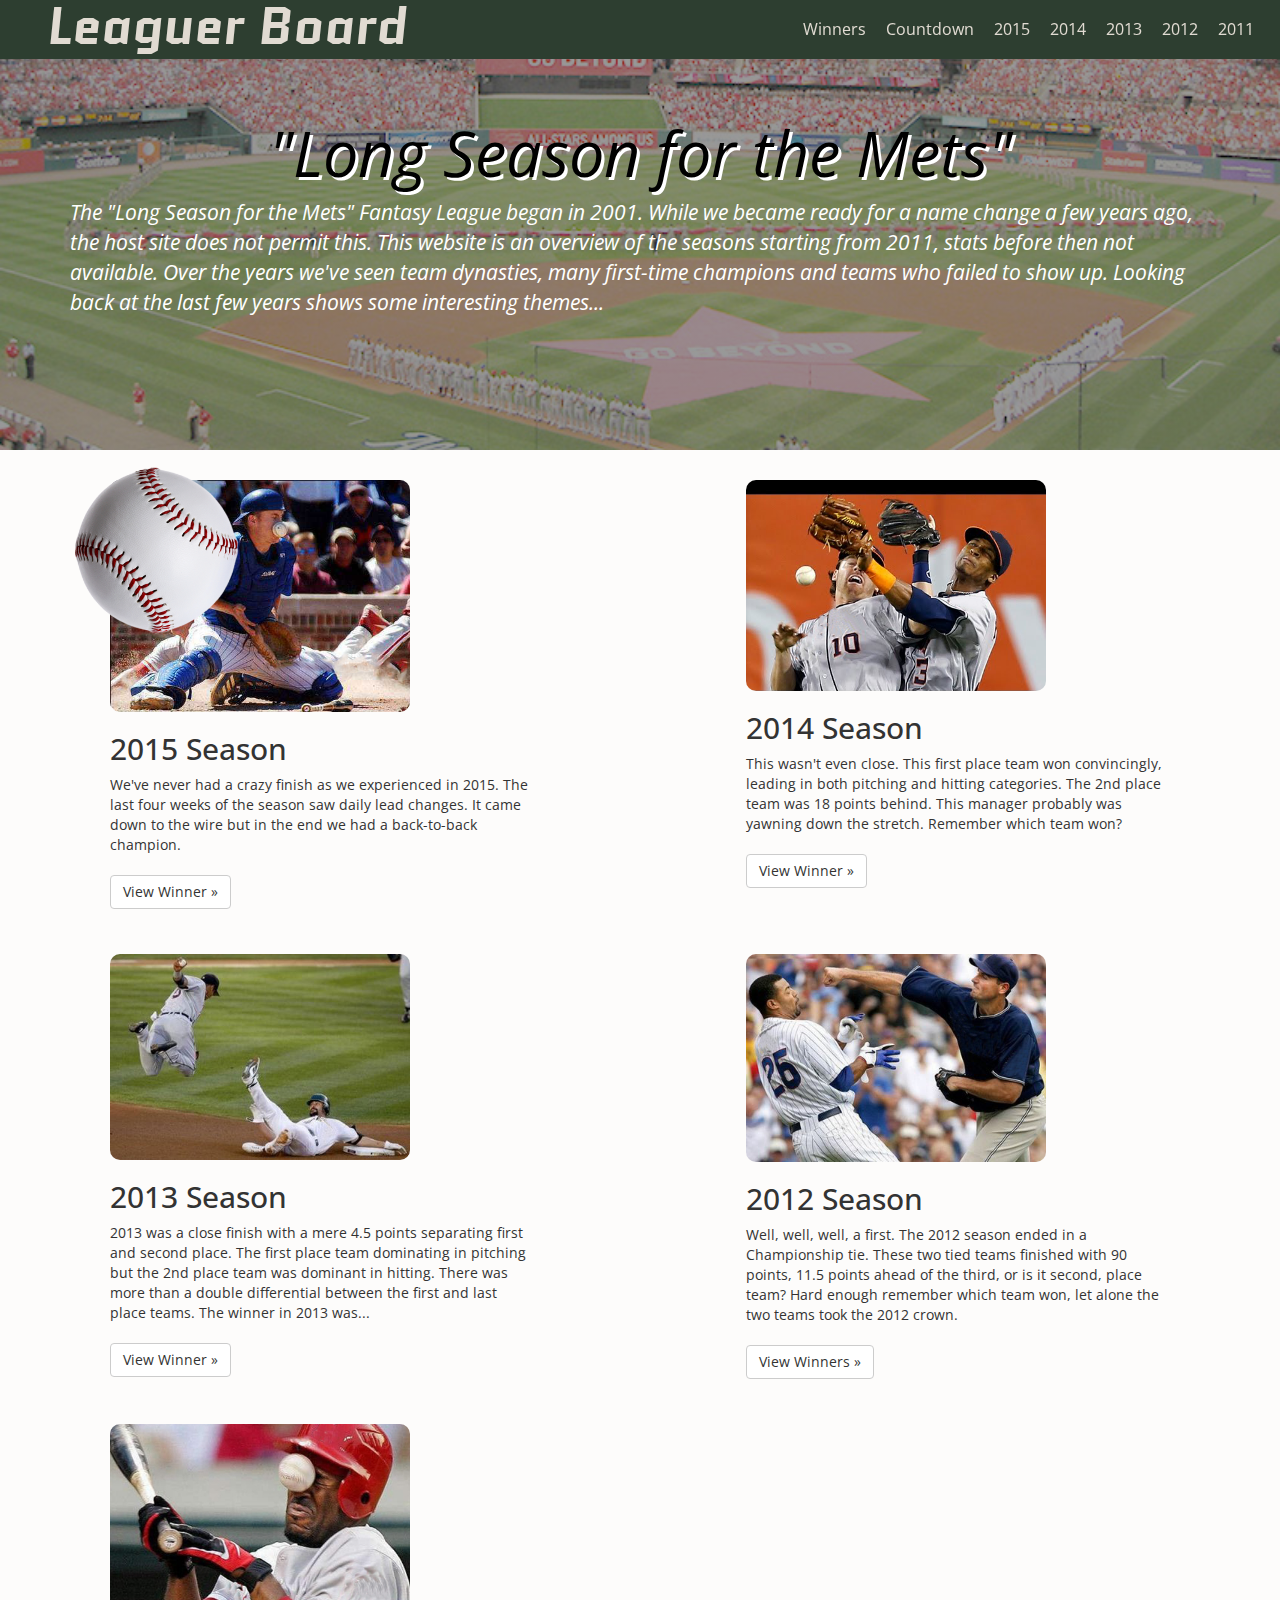
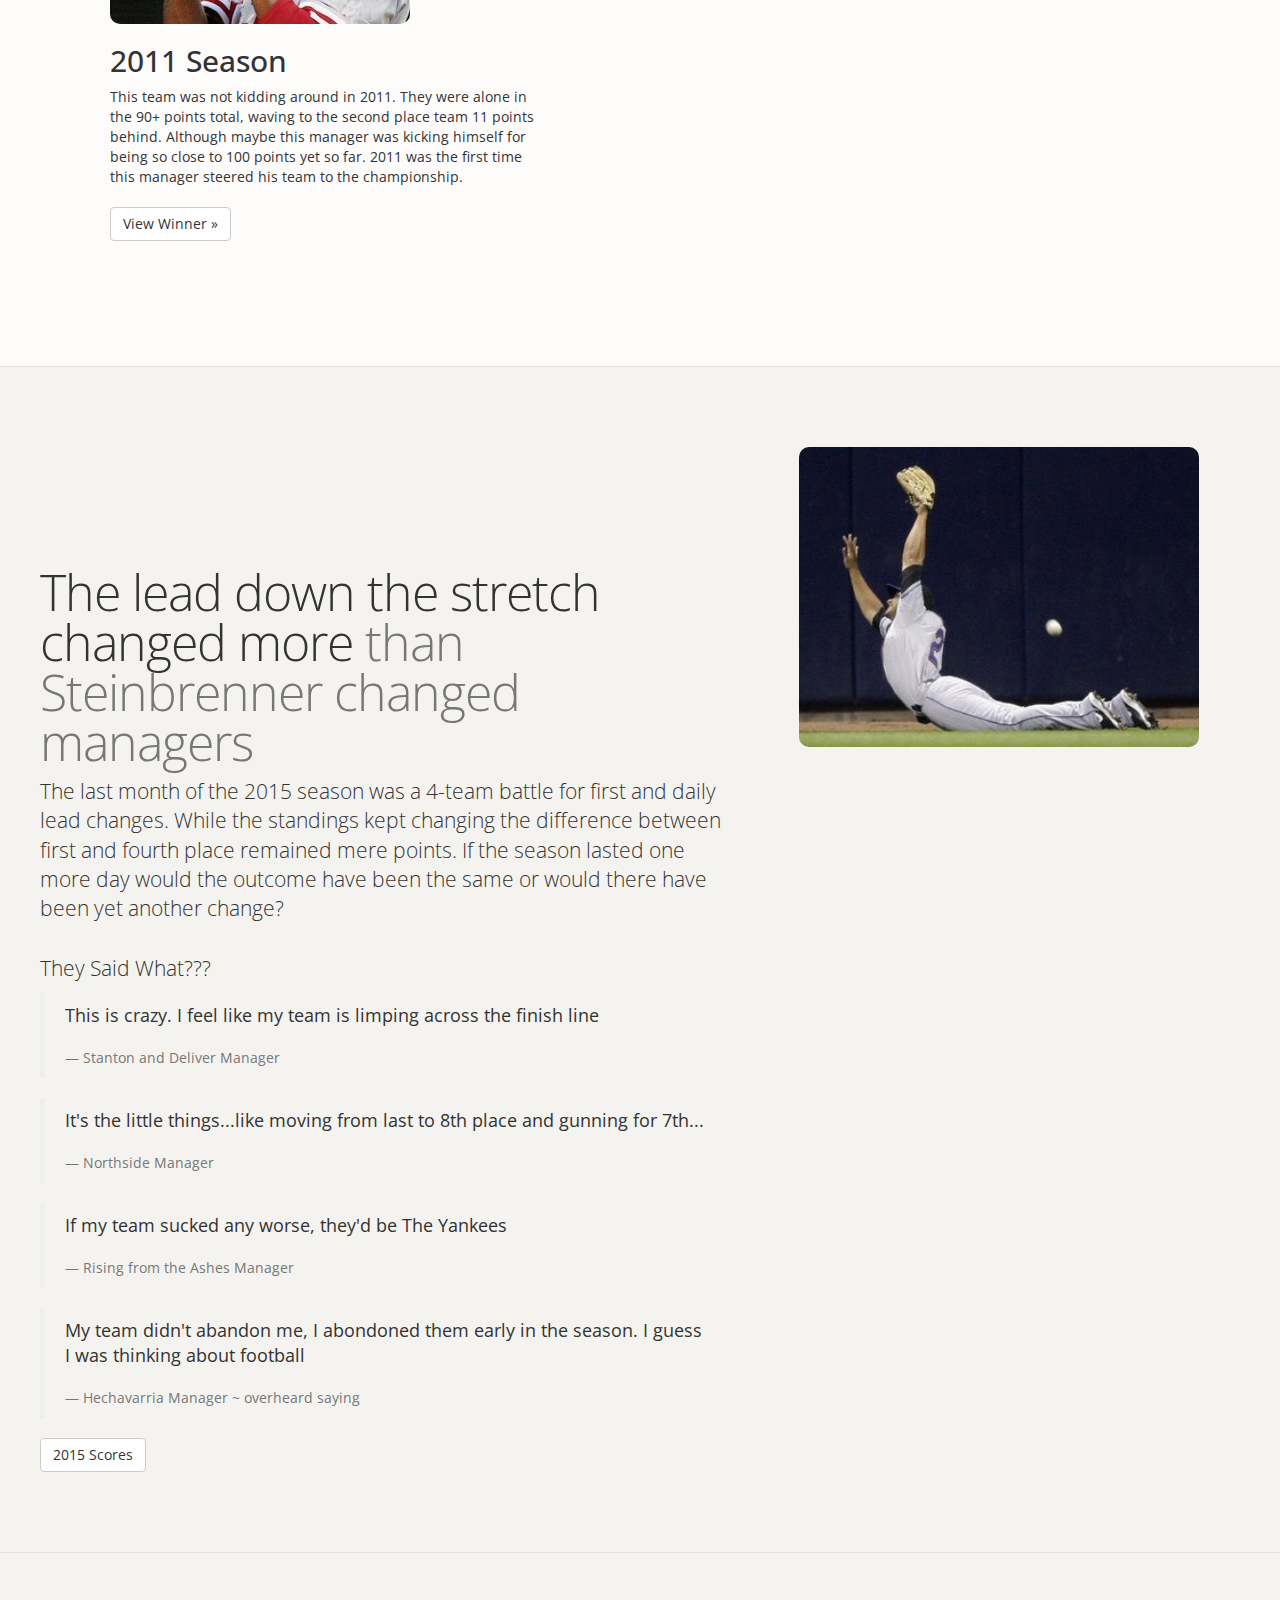
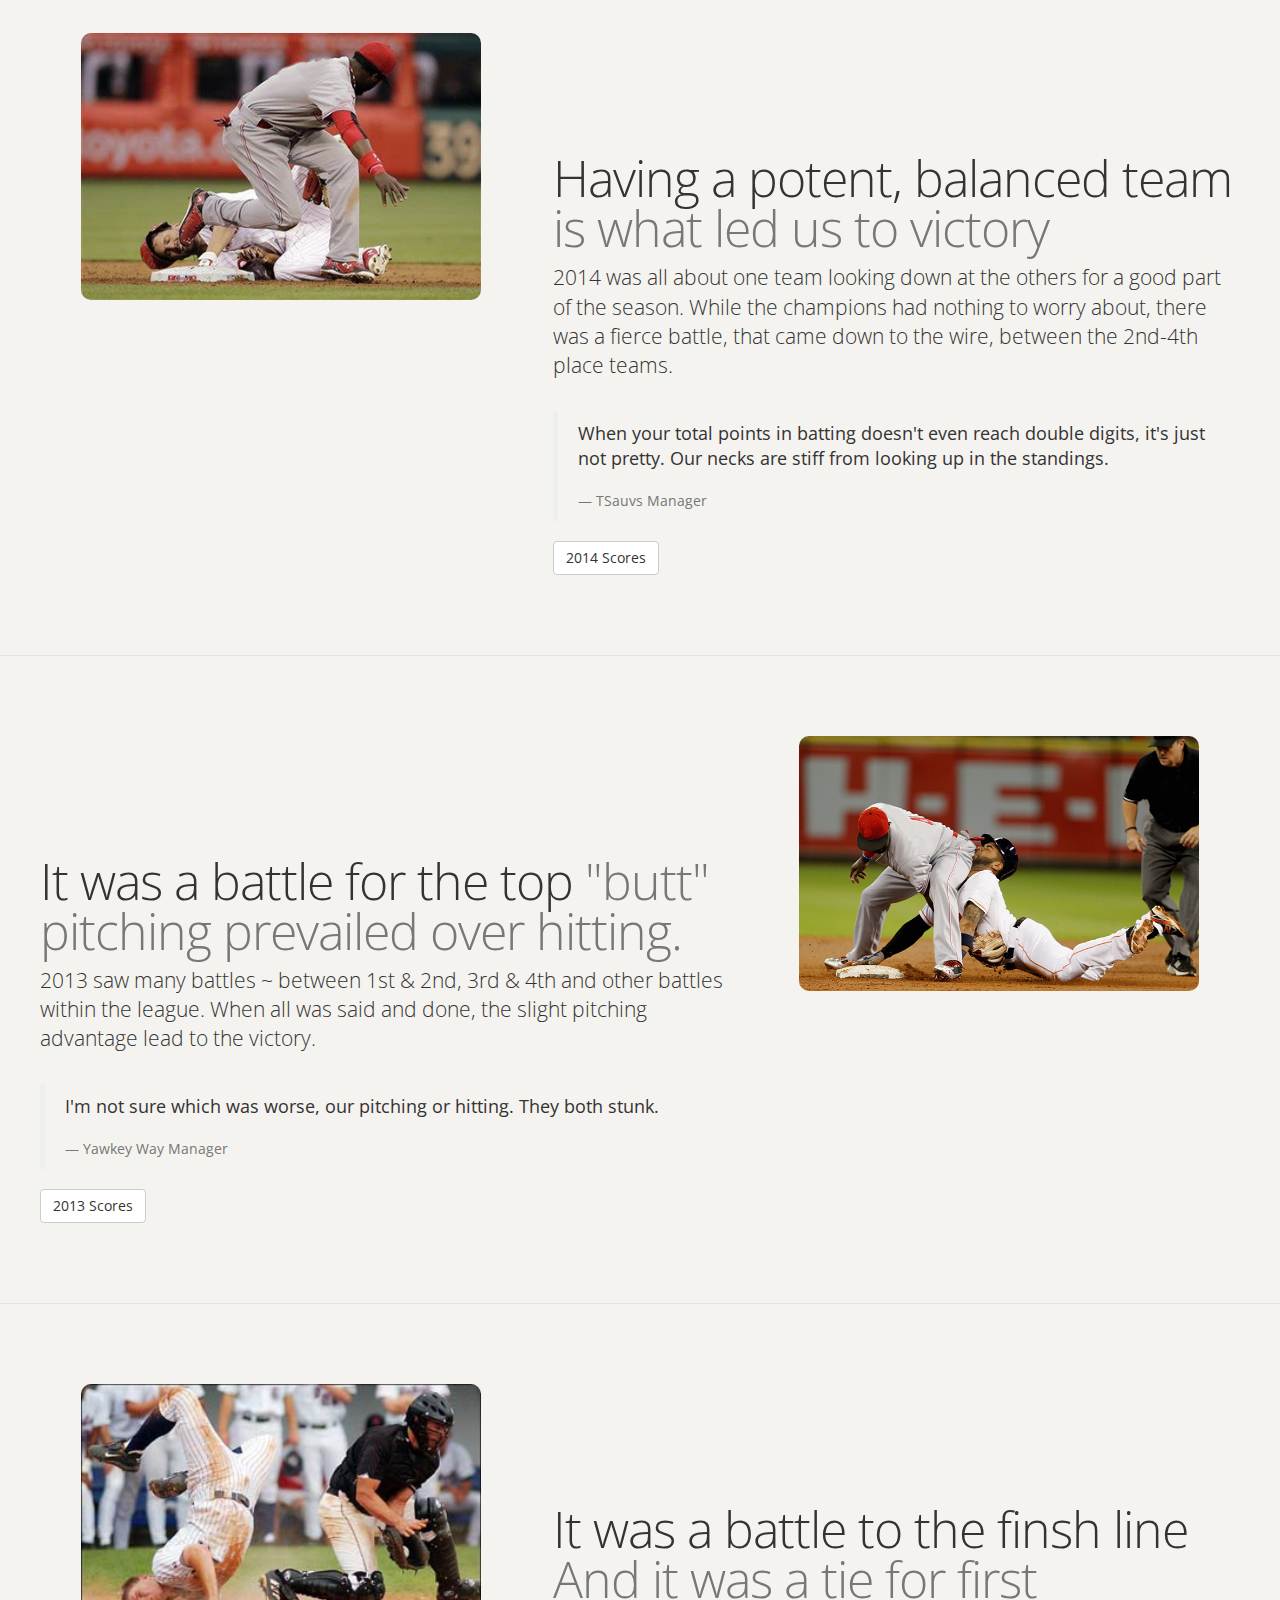
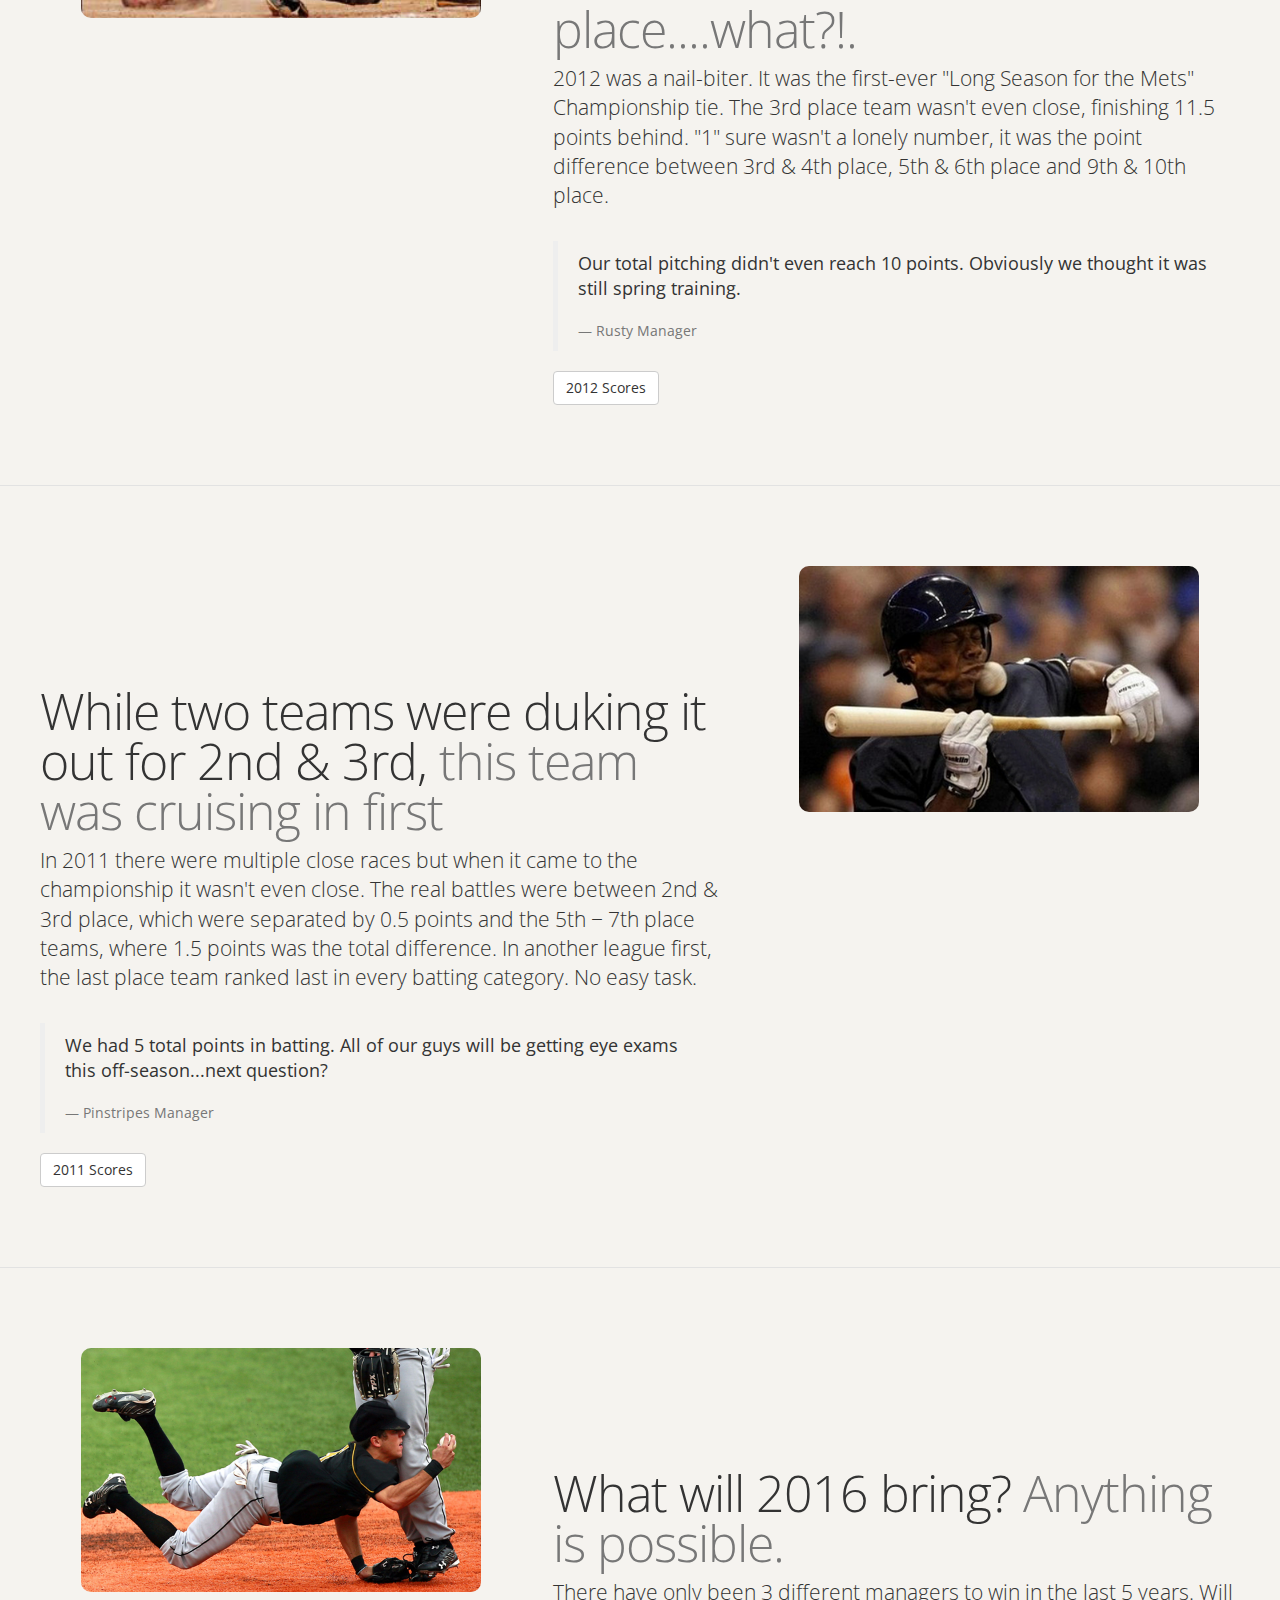
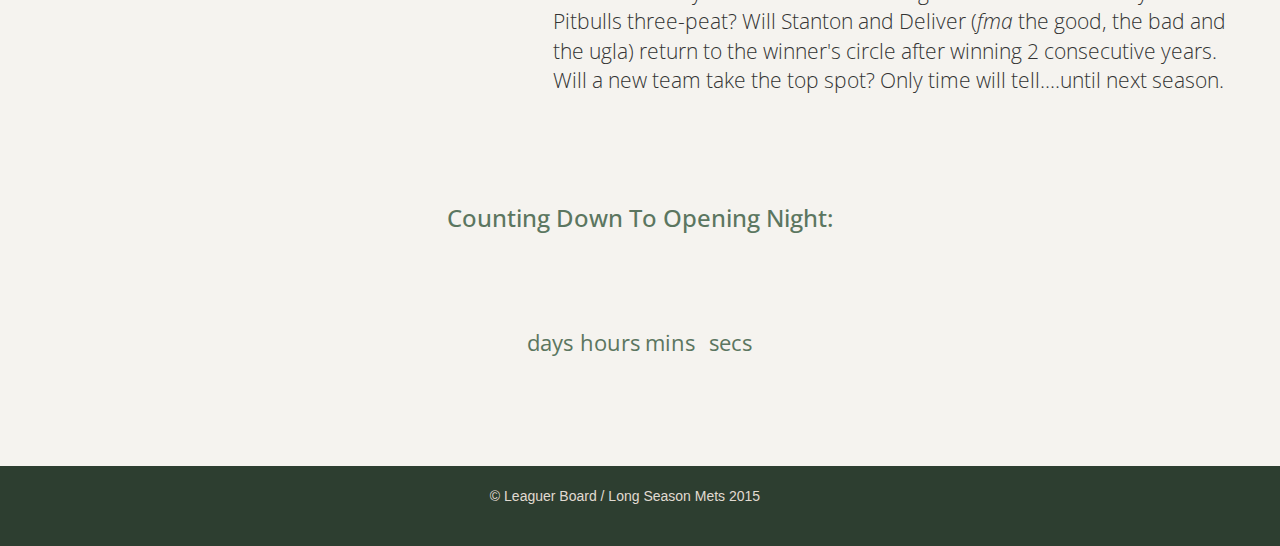
==== home.html @ ef6d7e6e "countdown clock mq, remove unused plugins" ====
<!DOCTYPE html>
<html lang="en">
  <head>
    <meta charset="utf-8">
    <meta http-equiv="X-UA-Compatible" content="IE=edge">
    <meta name="viewport" content="width=device-width, initial-scale=1">

    <meta name="description" content="Recap of past few years for the Long Season for the Mets Fantasy League.">
    <meta name="author" content="Sheri Grossman">
    <meta name="robots" content="index, follow">


    <title>Leaguer Board</title>

    <!-- Bootstrap core CSS -->
    <link href="css/bootstrap.min.css" rel="stylesheet">
    <link href="css/font-awesome.min.css" rel="stylesheet">
    <link href="css/prettyPhoto.css" rel="stylesheet" type="text/css"> 
    <link href='https://fonts.googleapis.com/css?family=Open+Sans:700,300,400' rel='stylesheet' type='text/css'>
    <link href="css/style.css" rel="stylesheet" type="text/css">
    <link rel="shortcut icon" href="favicon.ico" type="image/x-icon">

    <!--[if lt IE 9]><script src="../../assets/js/ie8-responsive-file-warning.js"></script><![endif]-->

    <!-- HTML5 shim and Respond.js for IE8 support of HTML5 elements and media queries -->
    <!--[if lt IE 9]>
      <script src="https://oss.maxcdn.com/html5shiv/3.7.2/html5shiv.min.js"></script>
      <script src="https://oss.maxcdn.com/respond/1.4.2/respond.min.js"></script>
    <![endif]-->

    <!-- Google Analytics -->
    <script>
    (function(i,s,o,g,r,a,m){i['GoogleAnalyticsObject']=r;i[r]=i[r]||function(){
    (i[r].q=i[r].q||[]).push(arguments)},i[r].l=1*new Date();a=s.createElement(o),
    m=s.getElementsByTagName(o)[0];a.async=1;a.src=g;m.parentNode.insertBefore(a,m)
    })(window,document,'script','//www.google-analytics.com/analytics.js','ga');

    ga('create', 'UA-59821300-2', 'auto');
    ga('send', 'pageview');

    </script>  <!-- End Google Analytics -->

  </head>

  <body>

    <!-- NAVBAR -->
    <header id="header-nav" role="banner">
      <div id="navbar" class="navbar navbar-default">
        <div class="navbar-header">
            <a class="navbar-brand" href="#">Leaguer Board</a>

            <button type="button" class="navbar-toggle" data-toggle="collapse" data-target=".navbar-collapse">
                <span class="sr-only">Toggle navigation</span>
                <span class="icon-bar"></span>
                <span class="icon-bar"></span>
                <span class="icon-bar"></span>
            </button>
        </div> <!-- navbar-header -->

        <div class="collapse navbar-collapse">
            <ul class="nav navbar-nav flot-nav">
                <li><a href="#seasons">Winners</a></li>
                <li><a href="#countdown-clock">Countdown</a></li>
                <li><a href="#featurette15">2015</a></li>
                <li><a href="#featurette14">2014</a></li>
                <li><a href="#featurette13">2013</a></li>
                <li><a href="#featurette12">2012</a></li>
                <li><a href="#featurette11">2011</a></li>
            </ul>
        </div>
      </div> <!-- div id navbar -->
    </header>

    <!-- animated baseball on page load -->
    <div>
      <img id="baseball" src="img/baseball.png" height="200" width="250">
    </div>
    <!-- end animated baseball -->

    <!-- Adding Modal at top to avoid conflicts -->
    <!-- 2015 Modal -->
    <div class="modal fade" id="modal15">
      <div class="modal-dialog">
        <div class="modal-content">
          <div class="modal-header">
            <button type="button" class="close" data-dismiss="modal" aria-label="Close"><span aria-hidden="true">&times;</span></button> 
                <h4 class="modal-title">2015 Scores</h4>
          </div> <!-- End modal-header -->
          <div class="modal-body">
            <!-- Modal - 2015 Scores Table -->
            <table class="table-hover table-responsive">
              <tr>
                <th id="rank" scope="col">Rank</th>
                <th id="team"scope="col">Team</th>
                <th id="batting"scope="col">Batting</th>
                <th id="pitching"scope="col">Pitching</th>
                <th id="rank"scope="col">Total</th>
                <th id="rank"scope="col">Behind</th>
              </tr>
              <tr>
                <td>1</td>
                <th scope="row">Pit Bulls</th>
                <td>43.0</td>
                <td>28.0</td>
                <td>71.0</td>
                <td>0.0</td>
              </tr>
              <tr>
                <td>2</td>
                <th scope="row">WilponsPlsSell</th>
                <td>44.0</td>
                <td>25.0</td>
                <td>69.0</td>
                <td>2.0</td>
              </tr>
              <tr>
                <td>3</td>
                <th scope="row">Syosset Psychosis</th>
                <td>29.0</td>
                <td>39.0</td>
                <td>68.0</td>
                <td>3.0</td>
              </tr>
              <tr>
                <td>4</td>
                <th scope="row">Stanton and Deliver</th>
                <td>30.0</td>
                <td>35.0</td>
                <td>65.0</td>
                <td>6.0</td>
              </tr>
              <tr>
                <td>5</td>
                <th scope="row">SomeCryinginBaseball</th>
                <td>13.5</td>
                <td>40.0</td>
                <td>53.5</td>
                <td>17.5</td>
              </tr>
              <tr>
                <td>6</td>
                <th scope="row">Juicy</th>
                <td>33.0</td>
                <td>19.0</td>
                <td>52.0</td>
                <td>19.0</td>
              </tr>
              <tr>
                <td>7</td>
                <th scope="row">Northside</th>
                <td>29.0</td>
                <td>21.0</td>
                <td>50.0</td>
                <td>21.0</td>
              </tr>
              <tr>
                <td>8</td>
                <th scope="row">Bulldogs</th>
                <td>19.5</td>
                <td>30.0</td>
                <td>49.5</td>
                <td>21.5</td>
              </tr>
              <tr>
                <td>9</td>
                <th scope="row">Rising from the Ashes</th>
                <td>24.0</td>
                <td>23.0</td>
                <td>47.0</td>
                <td>24.0</td>
              </tr>
              <tr>
                <td>10</td>
                <th scope="row">Hechavarria...I Didn't Even Know Her</th>
                <td>10.0</td>
                <td>15.0</td>
                <td>25.0</td>
                <td>46.0</td>
              </tr>
            </table>  <!-- End 2015 Scores Table -->  
          </div> <!-- End Modal Body -->
          <div class="modal-footer">
            <button type="button" class="btn btn-default" data-dismiss="modal">Close</button>
          </div> <!-- End Modal Footer -->
        </div>  <!-- End Modal Content -->
      </div> <!-- End Modal Dialog --> 
    </div> <!-- End Modal Fade --> 
      <!-- END MODAL15 -->

    <!-- 2014 Modal -->
    <div class="modal fade" id="modal14">
      <div class="modal-dialog">
        <div class="modal-content">
          <div class="modal-header">
            <button type="button" class="close" data-dismiss="modal" aria-label="Close"><span aria-hidden="true">&times;</span></button> 
                <h4 class="modal-title">2014 Scores</h4>
          </div> <!-- End modal-header -->
          <div class="modal-body">
            <!-- Modal - 2014 Scores Table -->
            <table class="table-hover table-responsive">
              <tr>
                <th id="rank" scope="col">Rank</th>
                <th id="team"scope="col">Team</th>
                <th id="batting"scope="col">Batting</th>
                <th id="pitching"scope="col">Pitching</th>
                <th id="rank"scope="col">Total</th>
                <th id="rank"scope="col">Behind</th>
              </tr>
              <tr>
                <td>1</td>
                <th scope="row">Pit Bulls</th>
                <td>46.5</td>
                <td>49.0</td>
                <td>95.5</td>
                <td>0.0</td>
              </tr>
              <tr>
                <td>2</td>
                <th scope="row">Juicy</th>
                <td>32.0</td>
                <td>45.0</td>
                <td>77.0</td>
                <td>18.5</td>
              </tr>
              <tr>
                <td>3</td>
                <th scope="row">WilponsPlsSell</th>
                <td>48.5</td>
                <td>28.0</td>
                <td>76.5</td>
                <td>19.0</td>
              </tr>
              <tr>
                <td>4</td>
                <th scope="row">SomeCryinginBaseball</th>
                <td>41.0</td>
                <td>32.0</td>
                <td>73.0</td>
                <td>22.5</td>
              </tr>
              <tr>
                <td>5</td>
                <th scope="row">Braun in 60 Seconds</th>
                <td>31.0</td>
                <td>33.0</td>
                <td>64.0</td>
                <td>31.5</td>
              </tr>
              <tr>
                <td>6</td>
                <th scope="row">Hechavarria...I Didn't Even Know Her</th>
                <td>16.5</td>
                <td>41.0</td>
                <td>57.5</td>
                <td>38.0</td>
              </tr>
              <tr>
                <td>7</td>
                <th scope="row">Northside</th>
                <td>42.0</td>
                <td>15.0</td>
                <td>57.0</td>
                <td>38.5</td>
              </tr>
              <tr>
                <td>8</td>
                <th scope="row">Bulldogs</th>
                <td>23.0</td>
                <td>33.0</td>
                <td>56.0</td>
                <td>39.5</td>
              </tr>
              <tr>
                <td>9</td>
                <th scope="row">Syosset Psychosis</th>
                <td>20.5</td>
                <td>33.0</td>
                <td>53.5</td>
                <td>42.0</td>
              </tr>
              <tr>
                <td>10</td>
                <th scope="row">My Entire Team Sucks</th>
                <td>22.0</td>
                <td>11.0</td>
                <td>33.0</td>
                <td>62.5</td>
              </tr>
              <tr>
                <td>11</td>
                <th scope="row">TSauvs</th>
                <td>7.0</td>
                <td>10.0</td>
                <td>17.0</td>
                <td>78.5</td>
                </tr>
            </table>  <!-- End 2014 Scores Table -->  
          </div> <!-- End Modal Body -->
          <div class="modal-footer">
            <button type="button" class="btn btn-default" data-dismiss="modal">Close</button>
          </div> <!-- End Modal Footer -->
        </div>  <!-- End Modal Content -->
      </div> <!-- End Modal Dialog --> 
    </div> <!-- End Modal Fade --> 
    <!-- END MODAL14 -->

    <!-- MODAL13 -->
    <div class="modal fade" id="modal13">
      <div class="modal-dialog">
        <div class="modal-content">
          <div class="modal-header">
            <button type="button" class="close" data-dismiss="modal" aria-label="Close"><span aria-hidden="true">&times;</span></button>
              <h4 class="modal-title">2013 Scores</h4>
          </div> <!-- End modal-header -->
          <div class="modal-body">
            <!-- Modal - 2013 Scores Table -->
            <table class="table-hover table-responsive">
              <tr>
                <th id="rank" scope="col">Rank</th>
                <th id="team"scope="col">Team</th>
                <th id="batting"scope="col">Batting</th>
                <th id="pitching"scope="col">Pitching</th>
                <th id="rank"scope="col">Total</th>
                <th id="rank"scope="col">Behind</th>
              </tr>
              <tr>
                <td>1</td>
                <th scope="row">Stanton and Deliver</th>
                <td>40.5</td>
                <td>54.0</td>
                <td>94.5</td>
                <td>0.0</td>
              </tr>
              <tr>
                <td>2</td>
                <th scope="row">Syosset Psychosis</th>
                <td>50.0</td>
                <td>40.0</td>
                <td>90.0</td>
                <td>4.5</td>
              </tr>
              <tr>
                <td>3</td>
                <th scope="row">Pit Bulls</th>
                <td>35.5</td>
                <td>43.0</td>
                <td>78.5</td>
                <td>16.0</td>
              </tr>
              <tr>
                <td>4</td>
                <th scope="row">Sawtooth Express</th>
                <td>43.5</td>
                <td>28.0</td>
                <td>71.5</td>
                <td>23.0</td>
              </tr>
              <tr>
                <td>5</td>
                <th scope="row">Rusty</th>
                <td>37.0</td>
                <td>31.0</td>
                <td>68.0</td>
                <td>26.5</td>
              </tr>
              <tr>
                <td>6</td>
                <th scope="row">WilponsPlsSell</th>
                <td>38.0</td>
                <td>29.0</td>
                <td>67.0</td>
                <td>27.5</td>
              </tr>
              <tr>
                <td>7</td>
                <th scope="row">TSauvs</th>
                <td>36.5</td>
                <td>30.0</td>
                <td>66.5</td>
                <td>28.0</td>
              </tr>
              <tr>
                <td>8</td>
                <th scope="row">SomeCryinginBaseball</th>
                <td>45.5</td>
                <td>20.0</td>
                <td>65.5</td>
                <td>29.0</td>
              </tr>
              <tr>
                <td>9</td>
                <th scope="row">I Hope Cliff Lee Gets TJS</th>
                <td>18.5</td>
                <td>39.0</td>
                <td>57.5</td>
                <td>37.0</td>
              </tr>
              <tr>
                <td>10</td>
                <th scope="row">Bulldogs</th>
                <td>17.0</td>
                <td>29.0</td>
                <td>46.0</td>
                <td>48.5</td>
              </tr>
              <tr>
                <td>11</td>
                <th scope="row">Northside</th>
                <td>14.0</td>
                <td>29.0</td>
                <td>43.0</td>
                <td>51.5</td>
              </tr>
              <tr>
                <td>12</td>
                <th scope="row">Yawkey Way</th>
                <td>14.0</td>
                <td>18.0</td>
                <td>32.0</td>
                <td>62.5</td>
              </tr>
            </table>
            <!-- End 2013 Scores Table -->
          </div> <!-- End Modal Body -->
          <div class="modal-footer">
            <button type="button" class="btn btn-default" data-dismiss="modal">Close</button>
          </div> <!-- End Modal Footer -->
        </div>  <!-- End Modal Content -->
      </div> <!-- End Modal Dialog --> 
    </div> <!-- End Modal Fade -->
    <!-- END MODAL13 -->

    <!--MODAL12 -->
    <div class="modal fade" id="modal12">
      <div class="modal-dialog">
        <div class="modal-content">
          <div class="modal-header">
            <button type="button" class="close" data-dismiss="modal" aria-label="Close"><span aria-hidden="true">&times;</span></button>
              <h4 class="modal-title">2012 Scores</h4>
          </div> <!-- End modal-header -->
          <div class="modal-body">
            <!-- Modal - 2012 Scores Table -->
            <table class="table-hover table-responsive">
              <tr>
                <th id="rank" scope="col">Rank</th>
                <th id="team"scope="col">Team</th>
                <th id="batting"scope="col">Batting</th>
                <th id="pitching"scope="col">Pitching</th>
                <th id="rank"scope="col">Total</th>
                <th id="rank"scope="col">Behind</th>
              </tr>
              <tr>
                <td>1</td>
                <th scope="row">The Good, The Bad, and The Ugla</th>
                <td>53.0</td>
                <td>37.0</td>
                <td>90.0</td>
                <td>0.0</td>
              </tr>
              <tr>
                <td>1</td>
                <th scope="row">Bulldogs</th>
                <td>44.0</td>
                <td>46.0</td>
                <td>90.0</td>
                <td>0.0</td>
              </tr>
              <tr>
                <td>3</td>
                <th scope="row">Pit Bulls</th>
                <td>41.0</td>
                <td>37.5</td>
                <td>78.5</td>
                <td>11.5</td>
              </tr>
              <tr>
                <td>4</td>
                <th scope="row">Syosset Psychosis</th>
                <td>51.5</td>
                <td>26.0</td>
                <td>77.5</td>
                <td>12.5</td>
              </tr>
              <tr>
                <td>5</td>
                <th scope="row">Portwash Yanks</th>
                <td>21.0</td>
                <td>50.0</td>
                <td>71.0</td>
                <td>19.0</td>
              </tr>
              <tr>
                <td>6</td>
                <th scope="row">WilponsPlsSell</th>
                <td>30.0</td>
                <td>40.0</td>
                <td>70.0</td>
                <td>20.0</td>
              </tr>
              <tr>
                <td>7</td>
                <th scope="row">I Hope Cliff Lee Gets TJS</th>
                <td>26.0</td>
                <td>40.0</td>
                <td>66.0</td>
                <td>24.0</td>
              </tr>
              <tr>
                <td>8</td>
                <th scope="row">Sawtooth Express</th>
                <td>32.0</td>
                <td>29.0</td>
                <td>61.0</td>
                <td>29.0</td>
              </tr>
              <tr>
                <td>9</td>
                <th scope="row">TSauvs</th>
                <td>26.5</td>
                <td>30.0</td>
                <td>56.5</td>
                <td>33.5</td>
              </tr>
              <tr>
                <td>10</td>
                <th scope="row">Some Crying in Baseball</th>
                <td>21.0</td>
                <td>34.5</td>
                <td>55.5</td>
                <td>34.5</td>
              </tr>
              <tr>
                <td>11</td>
                <th scope="row">Northside</th>
                <td>22.0</td>
                <td>13.0</td>
                <td>35.0</td>
                <td>55.0</td>
              </tr>
              <tr>
                <td>12</td>
                <th scope="row">Rusty</th>
                <td>22.0</td>
                <td>7.0</td>
                <td>29.0</td>
                <td>61.0</td>
              </tr>
            </table>  <!-- End 2012 Scores Table -->  
          </div> <!-- End Modal Body -->
          <div class="modal-footer">
            <button type="button" class="btn btn-default" data-dismiss="modal">Close</button>
          </div> <!-- End Modal Footer -->
        </div>  <!-- End Modal Content -->
      </div> <!-- End Modal Dialog --> 
    </div> <!-- End Modal Fade --> 
      <!-- End Modal12 -->

    <!-- Modal 2011 Scores Table -->
    <div class="modal fade" id="modal11">
      <div class="modal-dialog">
        <div class="modal-content">
          <div class="modal-header">
            <button type="button" class="close" data-dismiss="modal" aria-label="Close"><span aria-hidden="true">&times;</span></button>
              <h4 class="modal-title">2011 Scores</h4>
          </div> <!-- End modal-header -->
          <div class="modal-body">
            <!-- 2011 Modal Scores Table -->
            <table class="table-hover table-responsive">
              <tr>
                <th id="rank" scope="col">Rank</th>
                <th id="team"scope="col">Team</th>
                <th id="batting"scope="col">Batting</th>
                <th id="pitching"scope="col">Pitching</th>
                <th id="rank"scope="col">Total</th>
                <th id="rank"scope="col">Behind</th>
              </tr>
              <tr>
                <td>1</td>
                <th scope="row">SomeCryingInBaseball</th>
                <td>46.0</td>
                <td>49.0</td>
                <td>95.0</td>
                <td>0.0</td>
              </tr>
              <tr>
                <td>2</td>
                <th scope="row">Northside</th>
                <td>58.0</td>
                <td>26.0</td>
                <td>84.0</td>
                <td>11.0</td>
              </tr>
              <tr>
                <td>3</td>
                <th scope="row">I Hope Cliff Lee Gets TJS</th>
                <td>35.0</td>
                <td>48.5</td>
                <td>83.5</td>
                <td>11.5</td>
              </tr>
              <tr>
                <td>4</td>
                <th scope="row">Syosset Psychosis</th>
                <td>48.0</td>
                <td>30.5</td>
                <td>78.5</td>
                <td>16.5</td>
              </tr>
              <tr>
                <td>5</td>
                <th scope="row">Pit Bulls</th>
                <td>36.5</td>
                <td>35.0</td>
                <td>71.5</td>
                <td>23.5</td>
              </tr>
              <tr>
                <td>6</td>
                <th scope="row">Brian Wilson Ninja Academy</th>
                <td>24.0</td>
                <td>47.0</td>
                <td>71.0</td>
                <td>24.0</td>
              </tr>
              <tr>
                <td>7</td>
                <th scope="row">WilponsPlsSell</th>
                <td>39.0</td>
                <td>31.0</td>
                <td>70.0</td>
                <td>25.0</td>
              </tr>
              <tr>
                <td>8</td>
                <th scope="row">Sawtooth Express</th>
                <td>29.0</td>
                <td>29.0</td>
                <td>58.0</td>
                <td>37.0</td>
              </tr>
              <tr>
                <td>9</td>
                <th scope="row">TSauvs</th>
                <td>30.5</td>
                <td>26.0</td>
                <td>56.5</td>
                <td>38.5</td>
              </tr>
              <tr>
                <td>10</td>
                <th scope="row">New York Red Sox</th>
                <td>22.0</td>
                <td>20.0</td>
                <td>42.0</td>
                <td>53.0</td>
              </tr>
              <tr>
                <td>11</td>
                <th scope="row">Nuggets</th>
                <td>17.0</td>
                <td>22.0</td>
                <td>39.0</td>
                <td>56.0</td>
              </tr>
              <tr>
                <td>12</td>
                <th scope="row">Pinstripes</th>
                <td>5.0</td>
                <td>26.0</td>
                <td>31.0</td>
                <td>64.0</td>
              </tr>
            </table>
            <!-- End 2011 Scores Table -->
          </div> <!-- End Modal Body -->
          <div class="modal-footer">
            <button type="button" class="btn btn-default" data-dismiss="modal">Close</button>
          </div> <!-- End Modal Footer -->
        </div>  <!-- End Modal Content -->
      </div> <!-- End Modal Dialog --> 
    </div> <!-- End Modal Fade -->
    <!-- End Modal11 -->

    <!-- Jumbotron -->
    <div class="jumbotron">
      <div class="container">
        <h1><i>"Long Season for the Mets"</i></h1>
        <p><i>The "Long Season for the Mets" Fantasy League began in 2001. While we became ready for a name change a few years ago, the host site does not permit this. This website is an overview of the seasons starting from 2011, stats before then not available. Over the years we've seen team dynasties, many first-time champions and teams who failed to show up. Looking back at the last few years shows some interesting themes...</i></p>  
      </div> <!-- container -->
    </div> <!-- jumbotron -->

    <!-- Seasons Section -->
    <div id="seasons">
      <div class="container">
        <div class="row">
          <!-- 2015 Season -->
          <div class="col-md-5">
            <img src="img/catcher.png" alt="..." class="img-rounded img-responsive season-img" height="300" width="300">
            <h2>2015 Season</h2>
            <p>We've never had a crazy finish as we experienced in 2015. The last four weeks of the season saw daily lead changes. It came down to the wire but in the end we had a back-to-back champion. </p>
            <p><button class="btn btn-default winner-btn" type="submit">View Winner &raquo;</button><span class="winner">Winner: Pit Bulls</span></p>
          </div> <!-- col md 5 -->

          <!-- only show hr on small screens -->
          <hr class="hidden-md hidden-lg">

          <!-- 2014 Season -->
          <div class="col-md-5 col-md-offset-2">
            <img src="img/oops.png" alt="..." class="img-rounded img-responsive season-img" height="300" width="300">
            <h2>2014 Season</h2>
            <p>This wasn't even close. This first place team won convincingly, leading in both pitching and hitting categories. The 2nd place team was 18 points behind. This manager probably was yawning down the stretch. Remember which team won? </p>
            <p><button class="btn btn-default winner-btn" type="submit">View Winner &raquo;</button><span class="winner">Winner: Pit Bulls</span></p>
          </div> <!-- col md 5 -->

          <div class="clearfix visible-md-5"></div>

          <!-- only show hr on small screens -->
          <hr class="hidden-md hidden-lg">

          <!-- 2013 Season -->
          <div class="col-md-5">
            <img src="img/upandaway.jpg" alt="..." class="img-rounded img-responsive season-img" height="300" width="300">
            <h2>2013 Season</h2>
            <p>2013 was a close finish with a mere 4.5 points separating first and second place. The first place team dominating in pitching but the 2nd place team was dominant in hitting. There was more than a double differential between the first and last place teams. The winner in 2013 was...</p>
            <p><button class="btn btn-default winner-btn" type="submit">View Winner &raquo;</button><span class="winner">Winner: Stanton and Deliver</span></p>
          </div> <!-- col-md-5 col-md-offset-2 -->

           <hr class="hidden-md hidden-lg">

          <!-- 2012 Season -->
          <div class="col-md-5 col-md-offset-2">
            <img src="img/fight.jpg" alt="..." class="img-rounded img-responsive season-img" height="300" width="300">
            <h2>2012 Season</h2>
            <p>Well, well, well, a first. The 2012 season ended in a Championship tie. These two tied teams finished with 90 points, 11.5 points ahead of the third, or is it second, place team? Hard enough remember which team won, let alone the two teams took the 2012 crown.</p>
            <p><button class="btn btn-default winner-btn" type="submit">View Winners &raquo;</button><span class="winner">Winners: The Good, The Bad, and The Ugla <span><i>&amp; </i></span>Bulldogs</span></p> 
          </div> <!-- col md 5 -->

          <hr class="hidden-md hidden-lg">

          <!-- 2011 Season -->
          <div class="col-md-5">
            <img src="img/face.png" alt="..." class="img-rounded img-responsive season-img" height="300" width="300">
            <h2>2011 Season</h2>
            <p>This team was not kidding around in 2011. They were alone in the 90+ points total, waving to the second place team 11 points behind. Although maybe this manager was kicking himself for being so close to 100 points yet so far. 2011 was the first time this manager steered his team to the championship.</p>
            <p><button class="btn btn-default winner-btn" type="submit">View Winner &raquo;</button><span class="winner">Winner: Some Crying in Baseball</span></p>
          </div> <!-- col-md-5 col-md-offset-2-->
        </div> <!-- row -->
      </div> <!-- container -->
    </div> <!-- season -->

      <!-- START THE FEATURETTES -->
    <div id="featurette">

      <hr class="featurette-divider">
      <!-- adding extra div for space navbar toggle open -->

      <!-- featurette '15 -->
      <div id="featurette15" class="row featurette">
        <div class="col-md-7 left">
          <h2 class="featurette-heading">The lead down the stretch changed more<span class="text-muted"> than Steinbrenner changed managers</span></h2>
          <p class="lead">The last month of the 2015 season was a 4-team battle for first and daily lead changes. While the standings kept changing the difference between first and fourth place remained mere points. If the season lasted one more day would the outcome have been the same or would there have been yet another change?</p>

          <p id="sound-bites" class="lead">They Said What???</p>

          <blockquote>
            <p>This is crazy. I feel like my team is limping across the finish line</p>
              <footer>Stanton and Deliver Manager</footer>
          </blockquote>

          <blockquote>
            <p>It's the little things...like moving from last to 8th place and gunning for 7th...</p>
              <footer>Northside Manager</footer>
          </blockquote>

          <blockquote>
            <p>If my team sucked any worse, they'd be The Yankees</p>
              <footer>Rising from the Ashes Manager</footer>
          </blockquote>

          <blockquote>
            <p>My team didn't abandon me, I abondoned them early in the season. I guess I was thinking about football</p>
              <footer>Hechavarria Manager ~ overheard saying</footer>
          </blockquote>
          <!-- button -->
          <button type="button" data-year="15" class="btn btn-default scores-btn15 scores-btn">2015 Scores</button> <!-- end modal button -->         
          <!-- Modal15-->        
        </div> <!-- End col-md-7 left -->
        <div class="col-md-5">
          <img class="featurette-image img-responsive center-block" src="img/outfieldmiss.jpg" alt="Error in Center" height="400" width="400">
        </div> <!-- col-md-5 -->      
      </div> <!-- id featurette15 row featurette -->

      <hr class="featurette-divider">

      <!-- featurette '14 -->
      <div id="featurette14" class="row featurette">
        <div class="col-md-7 col-md-push-5">
          <h2 class="featurette-heading">Having a potent, balanced team <span class="text-muted">is what led us to victory</span></h2>
          <p class="lead">2014 was all about one team looking down at the others for a good part of the season. While the champions had nothing to worry about, there was a fierce battle, that came down to the wire, between the 2nd-4th place teams.</p>

          <blockquote>
            <p>When your total points in batting doesn't even reach double digits, it's just not pretty. Our necks are stiff from looking up in the standings.</p>
              <footer>TSauvs Manager</footer>
          </blockquote>
          <!-- button -->
          <button type="button" data-year="14" class="btn btn-default scores-btn14 scores-btn">2014 Scores</button> <!-- end modal button -->         
          <!-- Modal14-->        
        </div> <!-- End col-md-7 left -->
        <div class="col-md-5 col-md-pull-7">
          <img class="featurette-image img-responsive center-block" src="img/outatsecond.png" alt="Out At Second" height="400" width="400">
        </div> <!-- col-md-5 -->      
      </div> <!-- id featurette14 row featurette -->

      <hr class="featurette-divider">

      <!-- featurette '13 -->
      <div id="featurette13" class="row featurette">
        <div class="col-md-7 left">
          <h2 class="featurette-heading">It was a battle for the top <span class="text-muted">"butt" pitching prevailed over hitting.</span></h2>
          <p class="lead">2013 saw many battles ~ between 1st &amp; 2nd, 3rd &amp; 4th and other battles within the league. When all was said and done, the slight pitching advantage lead to the victory.</p>
            <blockquote>
            <p>I'm not sure which was worse, our pitching or hitting. They both stunk.</p>
              <footer>Yawkey Way Manager</footer>
            </blockquote>        
          <!-- Modal Button, Trigger Modal -->
          <button type="button" data-year="13" class="btn btn-default scores-btn13 scores-btn">2013 Scores</button>
          <!-- end modal button -->         
        </div> <!-- col-md-7 -->
        <div class="col-md-5">          
          <img class="featurette-image img-responsive center-block" src="img/buttbaseball.png" alt="Generic placeholder image" height="400" width="400">
        </div> <!-- col-md-5  -->      
      </div> <!-- featurette13 row featurette -->


      <hr class="featurette-divider">

      <!-- featurette '12 -->
      <div id="featurette12" class="row featurette">
        <div class="col-md-7 col-md-push-5">
          <h2 class="featurette-heading">It was a battle to the finsh line <span class="text-muted">And it was a tie for first place....what?!.</span></h2>
          <p class="lead">2012 was a nail-biter. It was the first-ever &#34;Long Season for the Mets&#34; Championship tie. The 3rd place team wasn't even close, finishing 11.5 points behind. &quot;1&quot; sure wasn't a lonely number, it was the point difference between 3rd &amp; 4th place, 5th &amp; 6th place and 9th &amp; 10th place.</p>
          <blockquote>
            <p>Our total pitching didn't even reach 10 points. Obviously we thought it was still spring training.</p>
            <footer>Rusty Manager</footer>
          </blockquote>
          <!-- Modal Button -->
          <button type="button" data-year="12" class="btn btn-default scores-btn12 scores-btn">2012 Scores</button>
          <!-- end modal button -->                  
        </div> <!-- col-md-7 -->
        <div class="col-md-5 col-md-pull-7">
          <img class="featurette-image img-responsive center-block" src="img/doh.jpg" alt="Blooper Image" height="400" width="400">
        </div> <!-- col-md-5 -->
      </div> <!-- featurette12 row featurette -->

      <hr class="featurette-divider">

      <!-- featurette '11 -->
      <div id="featurette11" class="row featurette">
        <div class="col-md-7 left">
          <h2 class="featurette-heading">While two teams were duking it out for 2nd &amp; 3rd, <span class="text-muted">this team was cruising in first</span></h2>
          <p class="lead">In 2011 there were multiple close races but when it came to the championship it wasn't even close. The real battles were between 2nd &amp; 3rd place, which were separated by 0.5 points and the 5th &minus; 7th place teams, where 1.5 points was the total difference. In another league first, the last place team ranked last in every batting category. No easy task.</p>
          <blockquote>
            <p>We had 5 total points in batting. All of our guys will be getting eye exams this off-season...next question?</p>
            <footer>Pinstripes Manager</footer>
          </blockquote>
          <!-- Modal button -->
          <button type="button" data-year="11" class="btn btn-default scores-btn11 scores-btn">2011 Scores</button>
          <!-- end modal button -->             
        </div> <!-- col-md-7 -->
        <div class="col-md-5">          
          <img class="featurette-image img-responsive center-block" src="img/facehit.png" alt="Face Punch" height="400" width="400">
        </div> <!-- col-md-5 -->
      </div> <!-- featurette11 row featurette -->

    <!-- 2016 featurette -->
      <hr class="featurette-divider">

      <div id="featurette16" class="row featurette">
        <div class="col-md-7 col-md-push-5">
          <h2 class="featurette-heading">What will 2016 bring?<span class="text-muted"> Anything is possible.</span></h2>
          <p class="lead">There have only been 3 different managers to win in the last 5 years. Will Pitbulls three-peat? Will Stanton and Deliver (<span><i>fma</i></span> the good, the bad and the ugla) return to the winner's circle after winning 2 consecutive years. Will a new team take the top spot? Only time will tell....until next season.</p>
        </div> <!-- col-md-7 -->
        <div class="col-md-5 col-md-pull-7">
          <img class="featurette-image img-responsive center-block" src="img/knee.png" alt="Error in Center" height="400" width="400">
        </div> <!-- col-md-5 -->

        <!-- Countdown to 2016 Season -->
        <div class="row">
         <div class="col-md-12">
          <div id="countdown-clock">
            <h3 class="text-center">Counting Down To Opening Night:</h3>
          </div> <!-- countdown-clock -->
        </div> <!-- col-md-12 -->
        </div> <!-- row -->

        <div class="countdown-text">
          <div class="row">
            <div class="clock container col-md-12">
              <div class="countdown" class="text-center">
                <div class="countdown-container days">
                  <div id="days" class="countdown"></div>
                  <div class="countdown-text word"> days</div>
                  <!-- for smaller screens -->
                  <div class="countdown-text small-text">d</div>
                </div> <!-- countdown-container days -->
                <div class="countdown-container hours">
                  <div id="hours" class="countdown"></div>
                  <div class="countdown-text word"> hours</div>
                   <!-- for smaller screens -->
                  <div class="countdown-text small-text">h</div>
                </div> <!-- countdown-container hours -->
                <div class="countdown-container minutes">
                  <div id="mins" class="countdown"></div>
                  <div class="countdown-text word"> mins</div>
                   <!-- for smaller screens -->
                  <div class="countdown-text small-text">m</div>
                </div> <!-- ountdown-container minutes -->
                <div class="countdown-container seconds">
                  <div id="secs" class="countdown"></div>
                  <div class="countdown-text word"> secs</div>
                   <!-- for smaller screens -->
                  <div class="countdown-text small-text">s</div>
                </div> <!-- countdown-container seconds -->
              </div> <!-- countdown-text -->
            </div> <!--col md 12 -->
          </div> <!-- row -->
        </div> <!-- countdown text-center -->

      </div> <!-- featurette16 row featurette-->      
    </div>  <!-- End featurettes -->


    <!-- adding extra space before footer -->
        <div id="bottom-page"></div>
    
    <!-- page footer -->
    <footer id="footer">
      <p>&copy; Leaguer Board / Long Season Mets 2015</p>
    </footer>

    <!-- Bootstrap core JavaScript
    ================================================== -->
    <script src="https://ajax.googleapis.com/ajax/libs/jquery/1.11.3/jquery.min.js"></script>
    <script src="js/bootstrap.min.js"></script>
    <!-- IE10 viewport hack for Surface/desktop Windows 8 bug -->
    <script src="js/ie10-viewport-bug-workaround.js"></script>
    <script src="js/easing.js"></script>
    <script src="js/script.js"></script>

  </body>
</html>
---- css/prettyPhoto.css ----
div.pp_default .pp_top,div.pp_default .pp_top .pp_middle,div.pp_default .pp_top .pp_left,div.pp_default .pp_top .pp_right,div.pp_default .pp_bottom,div.pp_default .pp_bottom .pp_left,div.pp_default .pp_bottom .pp_middle,div.pp_default .pp_bottom .pp_right{height:13px}
div.pp_default .pp_top .pp_left{background:url(../img/prettyPhoto/default/sprite.png) -78px -93px no-repeat}
div.pp_default .pp_top .pp_middle{background:url(../img/prettyPhoto/default/sprite_x.png) top left repeat-x}
div.pp_default .pp_top .pp_right{background:url(../img/prettyPhoto/default/sprite.png) -112px -93px no-repeat}
div.pp_default .pp_content .ppt{color:#f8f8f8}
div.pp_default .pp_content_container .pp_left{background:url(../img/prettyPhoto/default/sprite_y.png) -7px 0 repeat-y;padding-left:13px}
div.pp_default .pp_content_container .pp_right{background:url(../img/prettyPhoto/default/sprite_y.png) top right repeat-y;padding-right:13px}
div.pp_default .pp_next:hover{background:url(../img/prettyPhoto/default/sprite_next.png) center right no-repeat;cursor:pointer}
div.pp_default .pp_previous:hover{background:url(../img/prettyPhoto/default/sprite_prev.png) center left no-repeat;cursor:pointer}
div.pp_default .pp_expand{background:url(../img/prettyPhoto/default/sprite.png) 0 -29px no-repeat;cursor:pointer;width:28px;height:28px}
div.pp_default .pp_expand:hover{background:url(../img/prettyPhoto/default/sprite.png) 0 -56px no-repeat;cursor:pointer}
div.pp_default .pp_contract{background:url(../img/prettyPhoto/default/sprite.png) 0 -84px no-repeat;cursor:pointer;width:28px;height:28px}
div.pp_default .pp_contract:hover{background:url(../img/prettyPhoto/default/sprite.png) 0 -113px no-repeat;cursor:pointer}
div.pp_default .pp_close{width:30px;height:30px;background:url(../img/prettyPhoto/default/sprite.png) 2px 1px no-repeat;cursor:pointer}
div.pp_default .pp_gallery ul li a{background:url(../img/prettyPhoto/default/default_thumb.png) center center #f8f8f8;border:1px solid #aaa}
div.pp_default .pp_social{margin-top:7px}
div.pp_default .pp_gallery a.pp_arrow_previous,div.pp_default .pp_gallery a.pp_arrow_next{position:static;left:auto}
div.pp_default .pp_nav .pp_play,div.pp_default .pp_nav .pp_pause{background:url(../img/prettyPhoto/default/sprite.png) -51px 1px no-repeat;height:30px;width:30px}
div.pp_default .pp_nav .pp_pause{background-position:-51px -29px}
div.pp_default a.pp_arrow_previous,div.pp_default a.pp_arrow_next{background:url(../img/prettyPhoto/default/sprite.png) -31px -3px no-repeat;height:20px;width:20px;margin:4px 0 0}
div.pp_default a.pp_arrow_next{left:52px;background-position:-82px -3px}
div.pp_default .pp_content_container .pp_details{margin-top:5px}
div.pp_default .pp_nav{clear:none;height:30px;width:110px;position:relative}
div.pp_default .pp_nav .currentTextHolder{font-family:Georgia;font-style:italic;color:#999;font-size:11px;left:75px;line-height:25px;position:absolute;top:2px;margin:0;padding:0 0 0 10px}
div.pp_default .pp_close:hover,div.pp_default .pp_nav .pp_play:hover,div.pp_default .pp_nav .pp_pause:hover,div.pp_default .pp_arrow_next:hover,div.pp_default .pp_arrow_previous:hover{opacity:0.7}
div.pp_default .pp_description{font-size:11px;font-weight:700;line-height:14px;margin:5px 50px 5px 0}
div.pp_default .pp_bottom .pp_left{background:url(../img/prettyPhoto/default/sprite.png) -78px -127px no-repeat}
div.pp_default .pp_bottom .pp_middle{background:url(../img/prettyPhoto/default/sprite_x.png) bottom left repeat-x}
div.pp_default .pp_bottom .pp_right{background:url(../img/prettyPhoto/default/sprite.png) -112px -127px no-repeat}
div.pp_default .pp_loaderIcon{background:url(../img/prettyPhoto/default/loader.gif) center center no-repeat}
div.light_rounded .pp_top .pp_left{background:url(../img/prettyPhoto/light_rounded/sprite.png) -88px -53px no-repeat}
div.light_rounded .pp_top .pp_right{background:url(../img/prettyPhoto/light_rounded/sprite.png) -110px -53px no-repeat}
div.light_rounded .pp_next:hover{background:url(../img/prettyPhoto/light_rounded/btnNext.png) center right no-repeat;cursor:pointer}
div.light_rounded .pp_previous:hover{background:url(../img/prettyPhoto/light_rounded/btnPrevious.png) center left no-repeat;cursor:pointer}
div.light_rounded .pp_expand{background:url(../img/prettyPhoto/light_rounded/sprite.png) -31px -26px no-repeat;cursor:pointer}
div.light_rounded .pp_expand:hover{background:url(../img/prettyPhoto/light_rounded/sprite.png) -31px -47px no-repeat;cursor:pointer}
div.light_rounded .pp_contract{background:url(../img/prettyPhoto/light_rounded/sprite.png) 0 -26px no-repeat;cursor:pointer}
div.light_rounded .pp_contract:hover{background:url(../img/prettyPhoto/light_rounded/sprite.png) 0 -47px no-repeat;cursor:pointer}
div.light_rounded .pp_close{width:75px;height:22px;background:url(../img/prettyPhoto/light_rounded/sprite.png) -1px -1px no-repeat;cursor:pointer}
div.light_rounded .pp_nav .pp_play{background:url(../img/prettyPhoto/light_rounded/sprite.png) -1px -100px no-repeat;height:15px;width:14px}
div.light_rounded .pp_nav .pp_pause{background:url(../img/prettyPhoto/light_rounded/sprite.png) -24px -100px no-repeat;height:15px;width:14px}
div.light_rounded .pp_arrow_previous{background:url(../img/prettyPhoto/light_rounded/sprite.png) 0 -71px no-repeat}
div.light_rounded .pp_arrow_next{background:url(../img/prettyPhoto/light_rounded/sprite.png) -22px -71px no-repeat}
div.light_rounded .pp_bottom .pp_left{background:url(../img/prettyPhoto/light_rounded/sprite.png) -88px -80px no-repeat}
div.light_rounded .pp_bottom .pp_right{background:url(../img/prettyPhoto/light_rounded/sprite.png) -110px -80px no-repeat}
div.dark_rounded .pp_top .pp_left{background:url(../img/prettyPhoto/dark_rounded/sprite.png) -88px -53px no-repeat}
div.dark_rounded .pp_top .pp_right{background:url(../img/prettyPhoto/dark_rounded/sprite.png) -110px -53px no-repeat}
div.dark_rounded .pp_content_container .pp_left{background:url(../img/prettyPhoto/dark_rounded/contentPattern.png) top left repeat-y}
div.dark_rounded .pp_content_container .pp_right{background:url(../img/prettyPhoto/dark_rounded/contentPattern.png) top right repeat-y}
div.dark_rounded .pp_next:hover{background:url(../img/prettyPhoto/dark_rounded/btnNext.png) center right no-repeat;cursor:pointer}
div.dark_rounded .pp_previous:hover{background:url(../img/prettyPhoto/dark_rounded/btnPrevious.png) center left no-repeat;cursor:pointer}
div.dark_rounded .pp_expand{background:url(../img/prettyPhoto/dark_rounded/sprite.png) -31px -26px no-repeat;cursor:pointer}
div.dark_rounded .pp_expand:hover{background:url(../img/prettyPhoto/dark_rounded/sprite.png) -31px -47px no-repeat;cursor:pointer}
div.dark_rounded .pp_contract{background:url(../img/prettyPhoto/dark_rounded/sprite.png) 0 -26px no-repeat;cursor:pointer}
div.dark_rounded .pp_contract:hover{background:url(../img/prettyPhoto/dark_rounded/sprite.png) 0 -47px no-repeat;cursor:pointer}
div.dark_rounded .pp_close{width:75px;height:22px;background:url(../img/prettyPhoto/dark_rounded/sprite.png) -1px -1px no-repeat;cursor:pointer}
div.dark_rounded .pp_description{margin-right:85px;color:#fff}
div.dark_rounded .pp_nav .pp_play{background:url(../img/prettyPhoto/dark_rounded/sprite.png) -1px -100px no-repeat;height:15px;width:14px}
div.dark_rounded .pp_nav .pp_pause{background:url(../img/prettyPhoto/dark_rounded/sprite.png) -24px -100px no-repeat;height:15px;width:14px}
div.dark_rounded .pp_arrow_previous{background:url(../img/prettyPhoto/dark_rounded/sprite.png) 0 -71px no-repeat}
div.dark_rounded .pp_arrow_next{background:url(../img/prettyPhoto/dark_rounded/sprite.png) -22px -71px no-repeat}
div.dark_rounded .pp_bottom .pp_left{background:url(../img/prettyPhoto/dark_rounded/sprite.png) -88px -80px no-repeat}
div.dark_rounded .pp_bottom .pp_right{background:url(../img/prettyPhoto/dark_rounded/sprite.png) -110px -80px no-repeat}
div.dark_rounded .pp_loaderIcon{background:url(../img/prettyPhoto/dark_rounded/loader.gif) center center no-repeat}
div.dark_square .pp_left,div.dark_square .pp_middle,div.dark_square .pp_right,div.dark_square .pp_content{background:#000}
div.dark_square .pp_description{color:#fff;margin:0 85px 0 0}
div.dark_square .pp_loaderIcon{background:url(../img/prettyPhoto/dark_square/loader.gif) center center no-repeat}
div.dark_square .pp_expand{background:url(../img/prettyPhoto/dark_square/sprite.png) -31px -26px no-repeat;cursor:pointer}
div.dark_square .pp_expand:hover{background:url(../img/prettyPhoto/dark_square/sprite.png) -31px -47px no-repeat;cursor:pointer}
div.dark_square .pp_contract{background:url(../img/prettyPhoto/dark_square/sprite.png) 0 -26px no-repeat;cursor:pointer}
div.dark_square .pp_contract:hover{background:url(../img/prettyPhoto/dark_square/sprite.png) 0 -47px no-repeat;cursor:pointer}
div.dark_square .pp_close{width:75px;height:22px;background:url(../img/prettyPhoto/dark_square/sprite.png) -1px -1px no-repeat;cursor:pointer}
div.dark_square .pp_nav{clear:none}
div.dark_square .pp_nav .pp_play{background:url(../img/prettyPhoto/dark_square/sprite.png) -1px -100px no-repeat;height:15px;width:14px}
div.dark_square .pp_nav .pp_pause{background:url(../img/prettyPhoto/dark_square/sprite.png) -24px -100px no-repeat;height:15px;width:14px}
div.dark_square .pp_arrow_previous{background:url(../img/prettyPhoto/dark_square/sprite.png) 0 -71px no-repeat}
div.dark_square .pp_arrow_next{background:url(../img/prettyPhoto/dark_square/sprite.png) -22px -71px no-repeat}
div.dark_square .pp_next:hover{background:url(../img/prettyPhoto/dark_square/btnNext.png) center right no-repeat;cursor:pointer}
div.dark_square .pp_previous:hover{background:url(../img/prettyPhoto/dark_square/btnPrevious.png) center left no-repeat;cursor:pointer}
div.light_square .pp_expand{background:url(../img/prettyPhoto/light_square/sprite.png) -31px -26px no-repeat;cursor:pointer}
div.light_square .pp_expand:hover{background:url(../img/prettyPhoto/light_square/sprite.png) -31px -47px no-repeat;cursor:pointer}
div.light_square .pp_contract{background:url(../img/prettyPhoto/light_square/sprite.png) 0 -26px no-repeat;cursor:pointer}
div.light_square .pp_contract:hover{background:url(../img/prettyPhoto/light_square/sprite.png) 0 -47px no-repeat;cursor:pointer}
div.light_square .pp_close{width:75px;height:22px;background:url(../img/prettyPhoto/light_square/sprite.png) -1px -1px no-repeat;cursor:pointer}
div.light_square .pp_nav .pp_play{background:url(../img/prettyPhoto/light_square/sprite.png) -1px -100px no-repeat;height:15px;width:14px}
div.light_square .pp_nav .pp_pause{background:url(../img/prettyPhoto/light_square/sprite.png) -24px -100px no-repeat;height:15px;width:14px}
div.light_square .pp_arrow_previous{background:url(../img/prettyPhoto/light_square/sprite.png) 0 -71px no-repeat}
div.light_square .pp_arrow_next{background:url(../img/prettyPhoto/light_square/sprite.png) -22px -71px no-repeat}
div.light_square .pp_next:hover{background:url(../img/prettyPhoto/light_square/btnNext.png) center right no-repeat;cursor:pointer}
div.light_square .pp_previous:hover{background:url(../img/prettyPhoto/light_square/btnPrevious.png) center left no-repeat;cursor:pointer}
div.facebook .pp_top .pp_left{background:url(../img/prettyPhoto/facebook/sprite.png) -88px -53px no-repeat}
div.facebook .pp_top .pp_middle{background:url(../img/prettyPhoto/facebook/contentPatternTop.png) top left repeat-x}
div.facebook .pp_top .pp_right{background:url(../img/prettyPhoto/facebook/sprite.png) -110px -53px no-repeat}
div.facebook .pp_content_container .pp_left{background:url(../img/prettyPhoto/facebook/contentPatternLeft.png) top left repeat-y}
div.facebook .pp_content_container .pp_right{background:url(../img/prettyPhoto/facebook/contentPatternRight.png) top right repeat-y}
div.facebook .pp_expand{background:url(../img/prettyPhoto/facebook/sprite.png) -31px -26px no-repeat;cursor:pointer}
div.facebook .pp_expand:hover{background:url(../img/prettyPhoto/facebook/sprite.png) -31px -47px no-repeat;cursor:pointer}
div.facebook .pp_contract{background:url(../img/prettyPhoto/facebook/sprite.png) 0 -26px no-repeat;cursor:pointer}
div.facebook .pp_contract:hover{background:url(../img/prettyPhoto/facebook/sprite.png) 0 -47px no-repeat;cursor:pointer}
div.facebook .pp_close{width:22px;height:22px;background:url(../img/prettyPhoto/facebook/sprite.png) -1px -1px no-repeat;cursor:pointer}
div.facebook .pp_description{margin:0 37px 0 0}
div.facebook .pp_loaderIcon{background:url(../img/prettyPhoto/facebook/loader.gif) center center no-repeat}
div.facebook .pp_arrow_previous{background:url(../img/prettyPhoto/facebook/sprite.png) 0 -71px no-repeat;height:22px;margin-top:0;width:22px}
div.facebook .pp_arrow_previous.disabled{background-position:0 -96px;cursor:default}
div.facebook .pp_arrow_next{background:url(../img/prettyPhoto/facebook/sprite.png) -32px -71px no-repeat;height:22px;margin-top:0;width:22px}
div.facebook .pp_arrow_next.disabled{background-position:-32px -96px;cursor:default}
div.facebook .pp_nav{margin-top:0}
div.facebook .pp_nav p{font-size:15px;padding:0 3px 0 4px}
div.facebook .pp_nav .pp_play{background:url(../img/prettyPhoto/facebook/sprite.png) -1px -123px no-repeat;height:22px;width:22px}
div.facebook .pp_nav .pp_pause{background:url(../img/prettyPhoto/facebook/sprite.png) -32px -123px no-repeat;height:22px;width:22px}
div.facebook .pp_next:hover{background:url(../img/prettyPhoto/facebook/btnNext.png) center right no-repeat;cursor:pointer}
div.facebook .pp_previous:hover{background:url(../img/prettyPhoto/facebook/btnPrevious.png) center left no-repeat;cursor:pointer}
div.facebook .pp_bottom .pp_left{background:url(../img/prettyPhoto/facebook/sprite.png) -88px -80px no-repeat}
div.facebook .pp_bottom .pp_middle{background:url(../img/prettyPhoto/facebook/contentPatternBottom.png) top left repeat-x}
div.facebook .pp_bottom .pp_right{background:url(../img/prettyPhoto/facebook/sprite.png) -110px -80px no-repeat}
div.pp_pic_holder a:focus{outline:none}
div.pp_overlay{background:#000;display:none;left:0;position:absolute;top:0;width:100%;z-index:9500}
div.pp_pic_holder{display:none;position:absolute;width:100px;z-index:10000}
.pp_content{height:40px;min-width:40px}
* html .pp_content{width:40px}
.pp_content_container{position:relative;text-align:left;width:100%}
.pp_content_container .pp_left{padding-left:20px}
.pp_content_container .pp_right{padding-right:20px}
.pp_content_container .pp_details{float:left;margin:10px 0 2px}
.pp_description{display:none;margin:0}
.pp_social{float:left;margin:0}
.pp_social .facebook{float:left;margin-left:5px;width:55px;overflow:hidden}
.pp_social .twitter{float:left}
.pp_nav{clear:right;float:left;margin:3px 10px 0 0}
.pp_nav p{float:left;white-space:nowrap;margin:2px 4px}
.pp_nav .pp_play,.pp_nav .pp_pause{float:left;margin-right:4px;text-indent:-10000px}
a.pp_arrow_previous,a.pp_arrow_next{display:block;float:left;height:15px;margin-top:3px;overflow:hidden;text-indent:-10000px;width:14px}
.pp_hoverContainer{position:absolute;top:0;width:100%;z-index:2000}
.pp_gallery{display:none;left:50%;margin-top:-50px;position:absolute;z-index:10000}
.pp_gallery div{float:left;overflow:hidden;position:relative}
.pp_gallery ul{float:left;height:35px;position:relative;white-space:nowrap;margin:0 0 0 5px;padding:0}
.pp_gallery ul a{border:1px rgba(0,0,0,0.5) solid;display:block;float:left;height:33px;overflow:hidden}
.pp_gallery ul a img{border:0}
.pp_gallery li{display:block;float:left;margin:0 5px 0 0;padding:0}
.pp_gallery li.default a{background:url(../img/prettyPhoto/facebook/default_thumbnail.gif) 0 0 no-repeat;display:block;height:33px;width:50px}
.pp_gallery .pp_arrow_previous,.pp_gallery .pp_arrow_next{margin-top:7px!important}
a.pp_next{background:url(../img/prettyPhoto/light_rounded/btnNext.png) 10000px 10000px no-repeat;display:block;float:right;height:100%;text-indent:-10000px;width:49%}
a.pp_previous{background:url(../img/prettyPhoto/light_rounded/btnNext.png) 10000px 10000px no-repeat;display:block;float:left;height:100%;text-indent:-10000px;width:49%}
a.pp_expand,a.pp_contract{cursor:pointer;display:none;height:20px;position:absolute;right:30px;text-indent:-10000px;top:10px;width:20px;z-index:20000}
a.pp_close{position:absolute;right:0;top:0;display:block;line-height:22px;text-indent:-10000px}
.pp_loaderIcon{display:block;height:24px;left:50%;position:absolute;top:50%;width:24px;margin:-12px 0 0 -12px}
#pp_full_res{line-height:1!important}
#pp_full_res .pp_inline{text-align:left}
#pp_full_res .pp_inline p{margin:0 0 15px}
div.ppt{color:#fff;display:none;font-size:17px;z-index:9999;margin:0 0 5px 15px}
div.pp_default .pp_content,div.light_rounded .pp_content{background-color:#fff}
div.pp_default #pp_full_res .pp_inline,div.light_rounded .pp_content .ppt,div.light_rounded #pp_full_res .pp_inline,div.light_square .pp_content .ppt,div.light_square #pp_full_res .pp_inline,div.facebook .pp_content .ppt,div.facebook #pp_full_res .pp_inline{color:#000}
div.pp_default .pp_gallery ul li a:hover,div.pp_default .pp_gallery ul li.selected a,.pp_gallery ul a:hover,.pp_gallery li.selected a{border-color:#fff}
div.pp_default .pp_details,div.light_rounded .pp_details,div.dark_rounded .pp_details,div.dark_square .pp_details,div.light_square .pp_details,div.facebook .pp_details{position:relative}
div.light_rounded .pp_top .pp_middle,div.light_rounded .pp_content_container .pp_left,div.light_rounded .pp_content_container .pp_right,div.light_rounded .pp_bottom .pp_middle,div.light_square .pp_left,div.light_square .pp_middle,div.light_square .pp_right,div.light_square .pp_content,div.facebook .pp_content{background:#fff}
div.light_rounded .pp_description,div.light_square .pp_description{margin-right:85px}
div.light_rounded .pp_gallery a.pp_arrow_previous,div.light_rounded .pp_gallery a.pp_arrow_next,div.dark_rounded .pp_gallery a.pp_arrow_previous,div.dark_rounded .pp_gallery a.pp_arrow_next,div.dark_square .pp_gallery a.pp_arrow_previous,div.dark_square .pp_gallery a.pp_arrow_next,div.light_square .pp_gallery a.pp_arrow_previous,div.light_square .pp_gallery a.pp_arrow_next{margin-top:12px!important}
div.light_rounded .pp_arrow_previous.disabled,div.dark_rounded .pp_arrow_previous.disabled,div.dark_square .pp_arrow_previous.disabled,div.light_square .pp_arrow_previous.disabled{background-position:0 -87px;cursor:default}
div.light_rounded .pp_arrow_next.disabled,div.dark_rounded .pp_arrow_next.disabled,div.dark_square .pp_arrow_next.disabled,div.light_square .pp_arrow_next.disabled{background-position:-22px -87px;cursor:default}
div.light_rounded .pp_loaderIcon,div.light_square .pp_loaderIcon{background:url(../img/prettyPhoto/light_rounded/loader.gif) center center no-repeat}
div.dark_rounded .pp_top .pp_middle,div.dark_rounded .pp_content,div.dark_rounded .pp_bottom .pp_middle{background:url(../img/prettyPhoto/dark_rounded/contentPattern.png) top left repeat}
div.dark_rounded .currentTextHolder,div.dark_square .currentTextHolder{color:#c4c4c4}
div.dark_rounded #pp_full_res .pp_inline,div.dark_square #pp_full_res .pp_inline{color:#fff}
.pp_top,.pp_bottom{height:20px;position:relative}
* html .pp_top,* html .pp_bottom{padding:0 20px}
.pp_top .pp_left,.pp_bottom .pp_left{height:20px;left:0;position:absolute;width:20px}
.pp_top .pp_middle,.pp_bottom .pp_middle{height:20px;left:20px;position:absolute;right:20px}
* html .pp_top .pp_middle,* html .pp_bottom .pp_middle{left:0;position:static}
.pp_top .pp_right,.pp_bottom .pp_right{height:20px;left:auto;position:absolute;right:0;top:0;width:20px}
.pp_fade,.pp_gallery li.default a img{display:none}
---- css/style.css ----
@import url(https://fonts.googleapis.com/css?family=Quantico:400,400italic,700,700italic);


body {
  padding-top: 50px;
  padding-bottom: 20px;
  padding-bottom: 0;
  font-family: 'Open Sans', sans-serif;
  font-size: 14px;
  font-weight: 400;
  background-color: #FDFCFB;
  overflow-x: hidden;
}

h1,
h2,
h3,
h4,
h5,
h6 {
  font-weight: 400px;
  font-family: 'Open Sans', sans-serif;
}


/*-------------------------------
  NAVIGATION
--------------------------------------------- */

#header-nav {
  position: fixed;
  top: 0;
  left: 0;
  width: 100%;
  height: 60px;
  z-index: 99999;
}
.navbar {
  border-radius:0px;
}

.navbar-default .navbar-collapse, .navbar-default .navbar-form {
  background-color: #2D3E30;
  border-color: #2D3E30;
}
.navbar-default .navbar-brand {
  margin-left: 30px;
  margin-right:50px;
  height: 48px;
  font-size: 52px;
  font-family: 'Quantico', sans-serif;
  font-weight: 700;
  font-style: italic; 
  color: #E1DBD2;
 }

.navbar-default {
  background-color: #2D3E30;
  border-color: #2D3E30;
}

.navbar-default:hover .navbar-brand:hover {
color: #8EB200;
}

.navbar-default .navbar-nav > li > a {
  padding: 20px 10px;
  font-size: 16px;
  line-height: 17px;
  color: #E1DBD2;
}

.navbar-default .navbar-nav > li > a:hover {
  padding: 20px 10px;
  font-size: 16px;
  line-height: 17px;
  color: #8EB200;
}

.navbar-default .navbar-nav > li > a:focus {
  padding: 20px 10px;
  font-size: 16px;
  line-height: 17px;
  color: #BFBDBA;
}

.navbar-default .navbar-nav > li > a > i {
  display: inline-block;
}

.navbar-default .navbar-header .navbar-brand:focus {
  color: #FFFFFF;
}

.navbar-default .navbar-text a {
  color: #FFFFFF;
  font-size: 16px;
}

.navbar-default .navbar-text a:hover { 
  color: #6C6865;
}

.flot-nav {
    float:right;
}

.navbar-default .navbar-toggle {
    border-color: #E1DBD2;
}

/*-------------------------------
  Baseball image on window load
--------------------------------------------- */
#baseball { 
  position: absolute; 
  top: 50%;
  z-index: 1000;
}

/*-------------------------------
  Jumbotron
--------------------------------------------- */

.jumbotron {
  background-image: 
    -webkit-linear-gradient(rgba(0, 0, 0, 0.4), rgba(0, 0, 0, 0.4)), url(../img/field.jpg);
  background-image: 
    linear-gradient(
      rgba(0, 0, 0, 0.4), 
      rgba(0, 0, 0, 0.4)
    ),
    url(../img/field.jpg);
  background-position: center bottom;
  background-size: cover;
  height: 400px;  
}

.jumbotron h1 {
  font-family: 'Open Sans', sans-serif;
  color: #000000;
  text-shadow: 3px 3px #FFFFFF;
  text-align: center;
  font-weight: 400;
  }

.jumbotron p {
  color: #FFFFFF;
  font-family: 'Open Sans', sans-serif;
  font-weight: 400;
}

/*-------------------------------
  Seasons Section
--------------------------------------------- */
/* space so link opens section correctly */
#seasons {
  margin-top: -125px; 
  padding-top: 125px; 
}

.winner {
  color: #566459;
  font-size: 20px;
  font-weight: 700;
}

/*-------------------------------
Featurettes - Year Scores
--------------------------------------------- */
#featurette {
  background-color: #F5F3EF;
}

hr.featurette-divider {
  border-top: 1px solid #E2E2E2 !important;
}

#sound-bites {
  margin-bottom: 0;
}

.featurette-divider {
  margin: 80px 0; /* Space out the Bootstrap <hr> more */  
}

#featurette .featurette-divider {
  background-color: #767474;
  color: #767474;
}

/* Thin out the marketing headings */
.featurette-heading {
  font-weight: 300;
  line-height: 1;
  letter-spacing: -1px;
}

.carousel-inner>.item>a>img, .carousel-inner>.item>img, 
.img-responsive, .thumbnail a>img, .thumbnail>img {
  border-radius: 10px;
}

.col-md-7 .left {
  margin-right: 10px;
}

.row {
  margin-right: 25px;
  margin-left: 25px;
}
/* fix space clicking from nav link to year*/
#featurette15 {
  margin-top: -125px; 
  padding-top: 125px; 
}

#featurette14 {
  margin-top: -125px; 
  padding-top: 125px; 
}

#featurette13 {
  margin-top: -125px; 
  padding-top: 125px; 
}
#featurette12 {
  margin-top: -125px; 
  padding-top: 125px; 
}
#featurette11 {
  margin-top: -125px; 
  padding-top: 125px; 
}

/*-------------------------------
Season Start Countdown
--------------------------------------------- */
#countdown-clock {
  padding-top: 60px;
}

.countdown {
  margin-top: 20px;
  padding-left: 30px;
  padding-right: 30px;
  color: #5B7660;
  text-align: center;
  font-size: 46px;
}

.countdown-text {
  text-align: center;
  color: #5B7660;
  font-size: 22px;
}

#countdown-clock h3 {
  color: #5B7660;
}

.countdown-text .countdown {
  display: inline-block;
}

.countdown-text .countdown-container {
  float: left;
}

/*-------------------------------
Modal
--------------------------------------------- */
.modal-dialog {
  padding-top: 70px;
}

.modal-title {
  text-align: center;
}

table {
  width: 100%;
}

th {
  text-align: center;
}

tr {
  padding: .25em;
  text-align: center;
}

th, td {
  padding: .33em;
}

/*-------------------------------
Footer
--------------------------------------------- */
/* BLOCKQUOTE Footer *//
footer {
  text-align: center;
}

/* PAGE Footer */ 
#footer {
  padding: 20px;
  background-color: #2D3E30;
  font-family: 'Roboto', sans-serif;
  color: #E1DBD2;
  text-align: center;
  margin-top: 0;
  padding-right:50px;
}

/*-------------------------------
Bottom Div to add space
--------------------------------------------- */

#bottom-page {
  background-color: #F5F3EF;
  height: 20px;
  padding-top: 100px;
}

/*-------------------------------
Media Queary 
--------------------------------------------- */

/*Toggle Navbar on iPad*/
@media (min-width: 768px) and (max-width: 992px) { 
  .navbar-header {
    float: none;
  }
  .navbar-left,.navbar-right {
    float: none !important;
  }
  .navbar-toggle {
    display: block;
  }
  .navbar-collapse {
    border-top: 1px solid transparent;
    box-shadow: inset 0 1px 0 rgba(255,255,255,0.1);
  }
  .navbar-fixed-top {
    top: 0;
    border-width: 0 0 1px;
  }
  .navbar-collapse.collapse {
    display: none!important;
  }
  .navbar-nav {
    float: none!important;
    margin-top: 7.5px;
  }
  .navbar-nav>li {
    float: none;
  }
  .navbar-nav>li>a {
    padding-top: 10px;
    padding-bottom: 10px;
  }
  .collapse.in {
    display:block !important;
  }
}

@media (max-width: 610px) {
  .navbar-default .navbar-brand {
    margin-top: 10px;
  }
  p.navbar-text {
    clear: both;
    padding-top: 25px;
    margin-left: 10px;
  }
}

@media (max-width: 480px) {
  .navbar-default .navbar-brand {
    font-size: 26px; /*changed w/font change*/
    margin-left: 2px;
  }
}

/* toggle button on same line as brand*/
@media (max-width: 320px) {  
.navbar-toggle {
    position: absolute;
  }
}

/* -------------------------------
 Jumbotron 
 ---------------------------------------*/
@media (min-width: 800px) and (max-width: 960px) {
  .jumbotron {
    height: 450px;
  }
}

@media (max-width: 768px) {
  .jumbotron {
  height: 450px;
  padding-top: 80px; 
  padding-bottom: 80px;  
  }
}

@media (min-width: 480px) and (max-width: 768px) {
  .jumbotron p {
    font-size: 20px;
    font-weight: 600; 
  }
}

@media (max-width: 666px) {
  .jumbotron {
  height: 520px;
  padding-top: 60px;
  padding-bottom: 80px; 
  }
}

@media (max-width: 600px) {
  .jumbotron h1 {
    padding-top: 30px;
  }
}

@media (max-width: 479px) {
  .jumbotron p {
    font-size: 16px;
    font-weight: 600;
  }
}

/* ---------------------------
Seasons 
---------------------------*/
@media (min-width: 1024px) {
  p {
    padding-bottom: 10px;
  }
}

@media (min-width: 992px) { 
  .col-md-5 {
    width: 41.66666667%;
    margin-bottom: 25px;
    }
  }

@media (max-width: 768px) {
  div #seasons .container {
    margin-top: 35px !important;
  }
}

/* center on tablets */
  @media (min-width: 600px) and (max-width: 990px) {
    #seasons .col-md-5 {
      text-align: center;
    }
  }
  @media (min-width: 600px) and (max-width: 990px) {
    #seasons .season-img { 
    display: inline;
    }
  }

  @media (min-width: 320px) and (max-width: 950px) {
    #seasons p {
      padding-bottom: 10px;
    }
  }

/* ----------------------------------
Featurette 
----------------------------------*/
@media (min-width: 992px) {
  .featurette-heading {
    margin-top: 120px;
  }
}

@media (min-width: 992px) { 
.col-md-6 {
    width: 50%;
    padding: 30px;    
  }
}

@media (min-width: 768px) {
  .featurette-heading {
    font-size: 50px;
  }
}

@media (max-width: 768px) {
  .countdown {
    font-size: 28px;
  }
  .countdown-text {
    font-size: 18px;
  }
}

@media (max-width: 480px) {
  .countdown {
    font-size: 18px;
  }
  .countdown-text {
    font-size: 14px;
  }
}

/* giving space btw button and col */
@media (min-width: 320px) and (max-width: 730px) {
  .col-md-5 {
    padding-top: 10px;
  }
}
@media (min-width: 320px) and (max-width: 603px) {
  .featurette-image {
    padding-top: 20px;
  }
}

@media (min-width: @screen-sm-min) {
    #featurette .row .featurette {
  background-color: #F5F3EF;
  }
}

/* --------------------------------------------- 
   Countdown Clock
--------------------------------------------*/
@media (min-width: 500px) {
  .small-text {
    display: none;
  }
}

@media (max-width: 499px) {
  .countdown-text .word {
    display: none;
  }
}

@media (max-width: 600px) {
  .countdown {
    font-size: 20px;
  }
  .countdown-text {
    font-size: 14px;
  }
}

@media (max-width: 599px) {
  .countdown {
    padding-left: 15px;
    padding-right: 15px;
  }
  .clock {
    margin-left: -10px;
  }
}

@media (max-width: 384px) {
  .countdown {
    padding-left: 20px;
    padding-right: 10px
  }
  .clock {
    margin-left: -20px;
    margin-right: -10px;
  }
}

@media (max-width: 320px) {
  .countdown {
    margin-left: -10px;
  }
  #countdown-clock h3 {
    font-size: 18px;
  }
}

/* --------------------------------------------- 
   modal table 
--------------------------------------------*/
@media (min-width: 320px) and (max-width: 768px) {
  .modal-dialog {
    padding-top: 120px;
  }
}

@media (max-width: 520px) {
  .modal-body {
    font-size: 10px;
  }
}

@media (max-width: 360px) {
  .modal-body {
    font-size: 8px;
  }
}

/* --------------------------------------------- 
  No baseball animate on mobile
--------------------------------------------- */

@media (max-width: 1024px) {
  #baseball {
    display: none;
  }
}
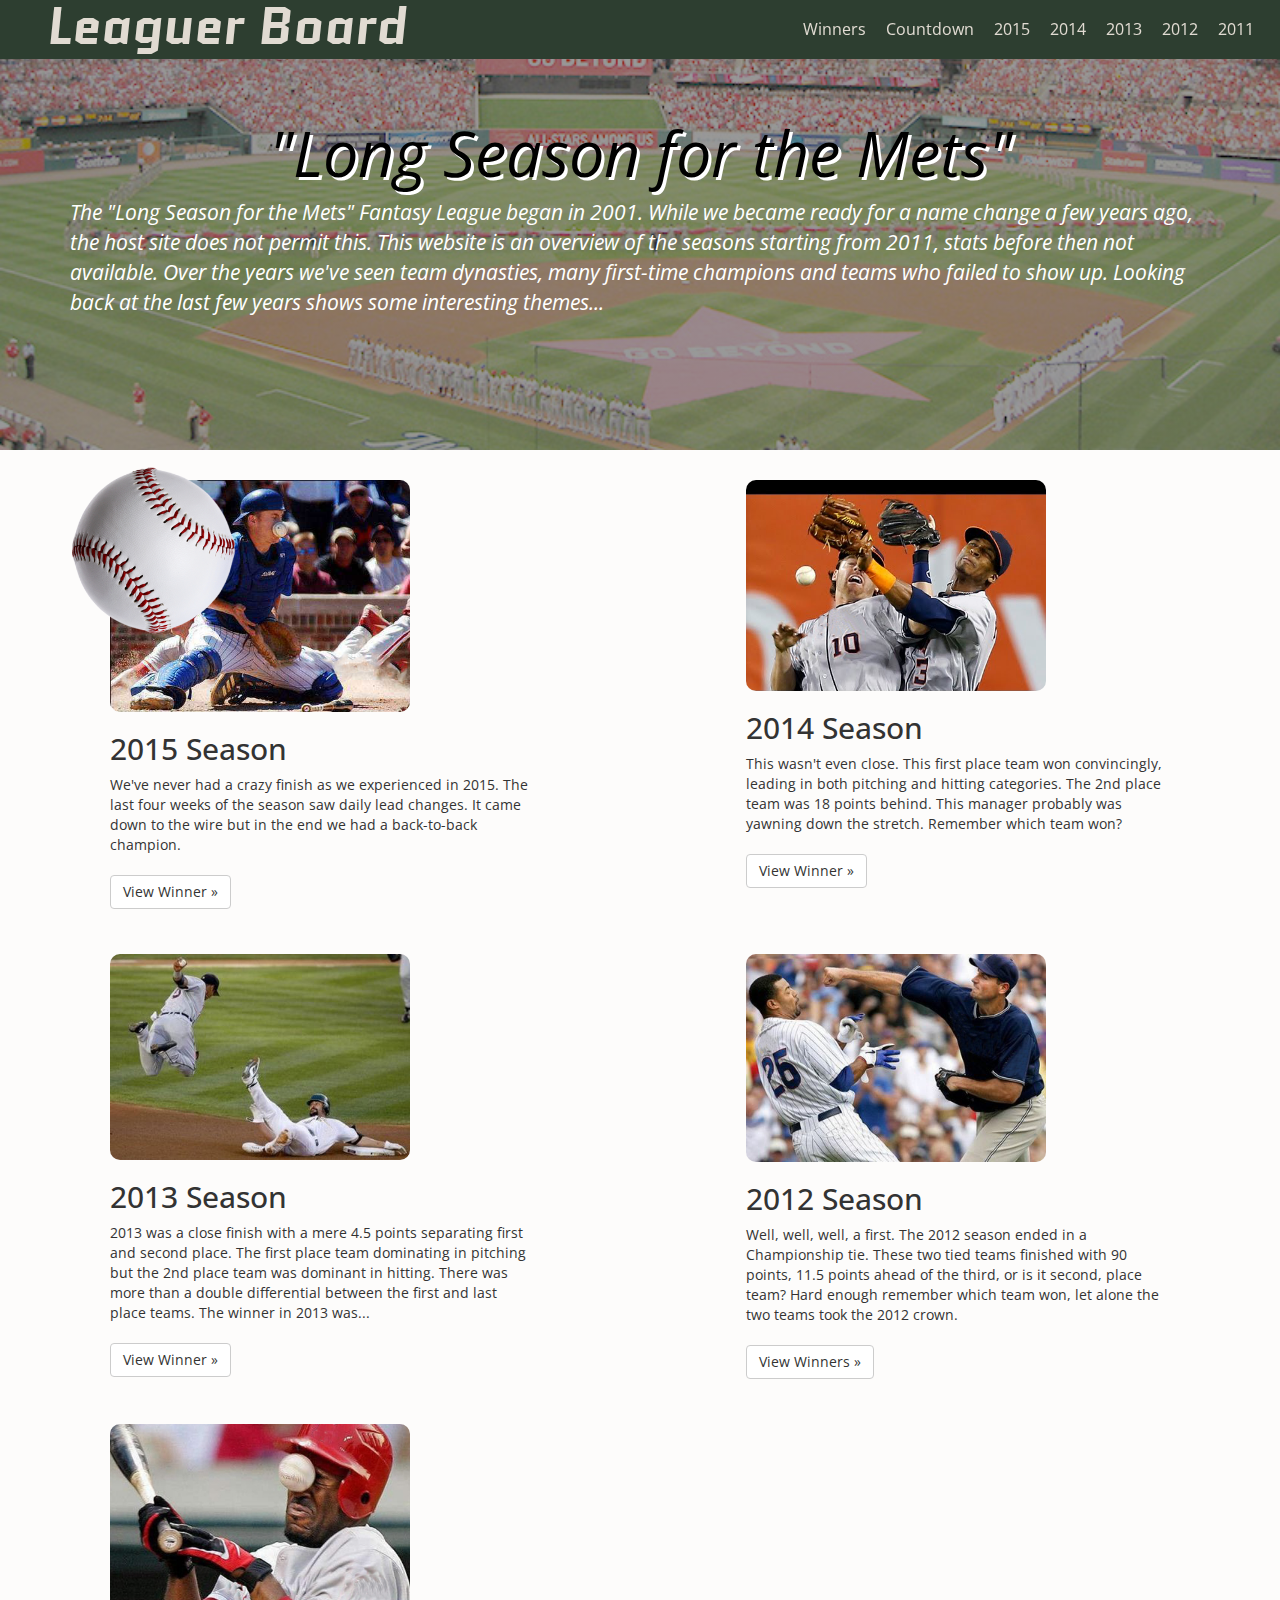
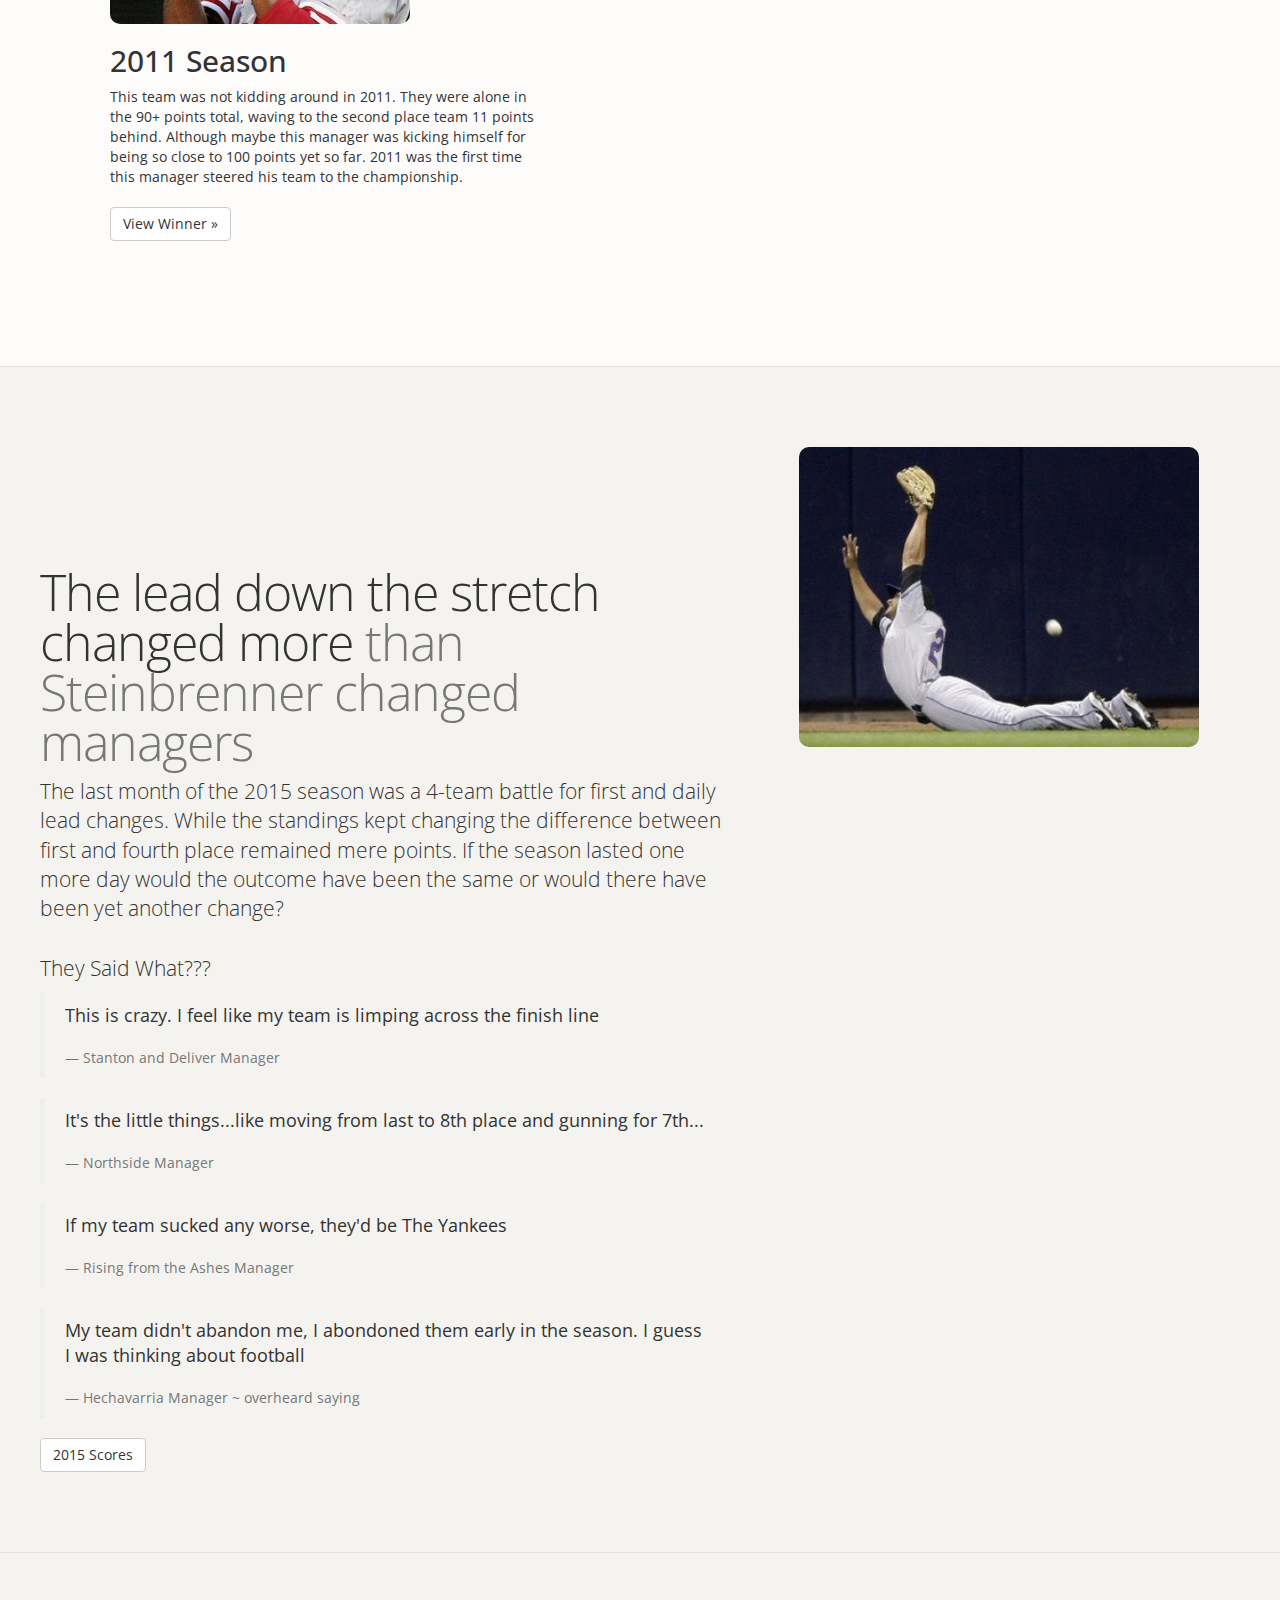
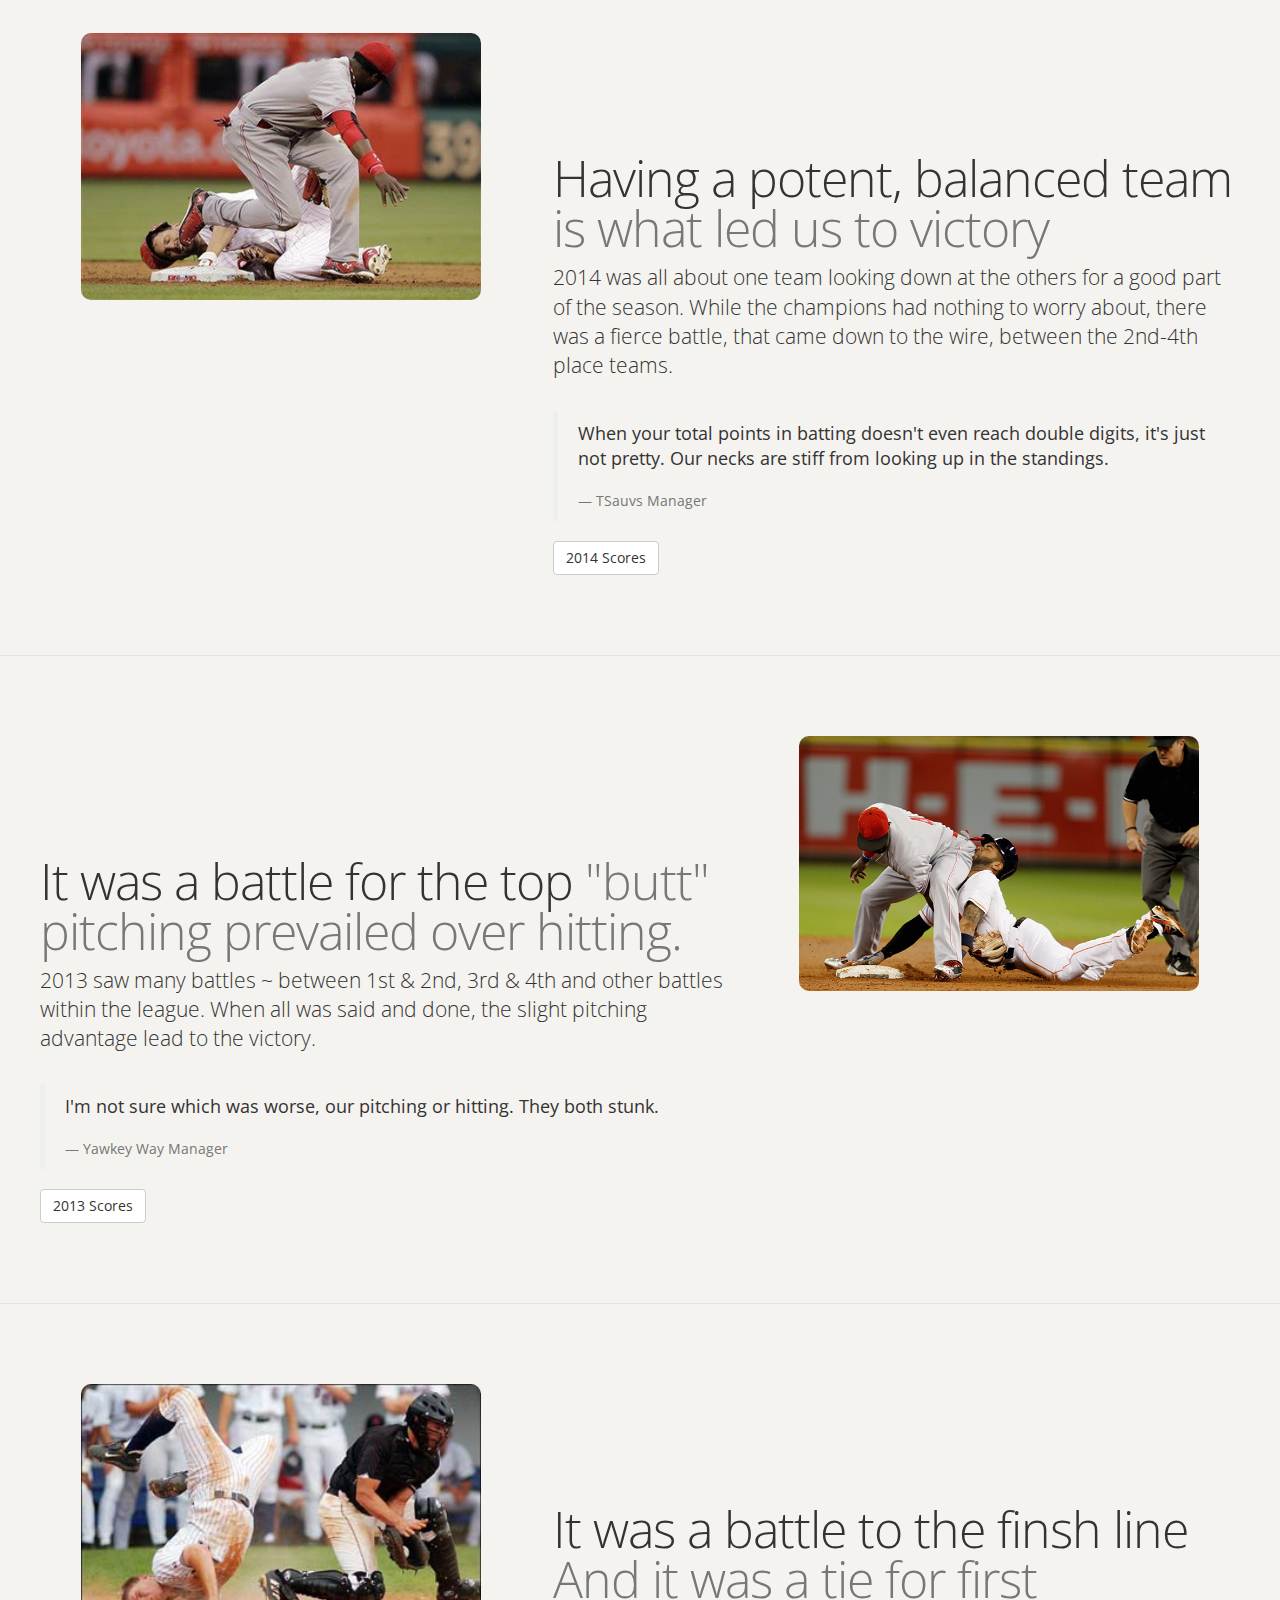
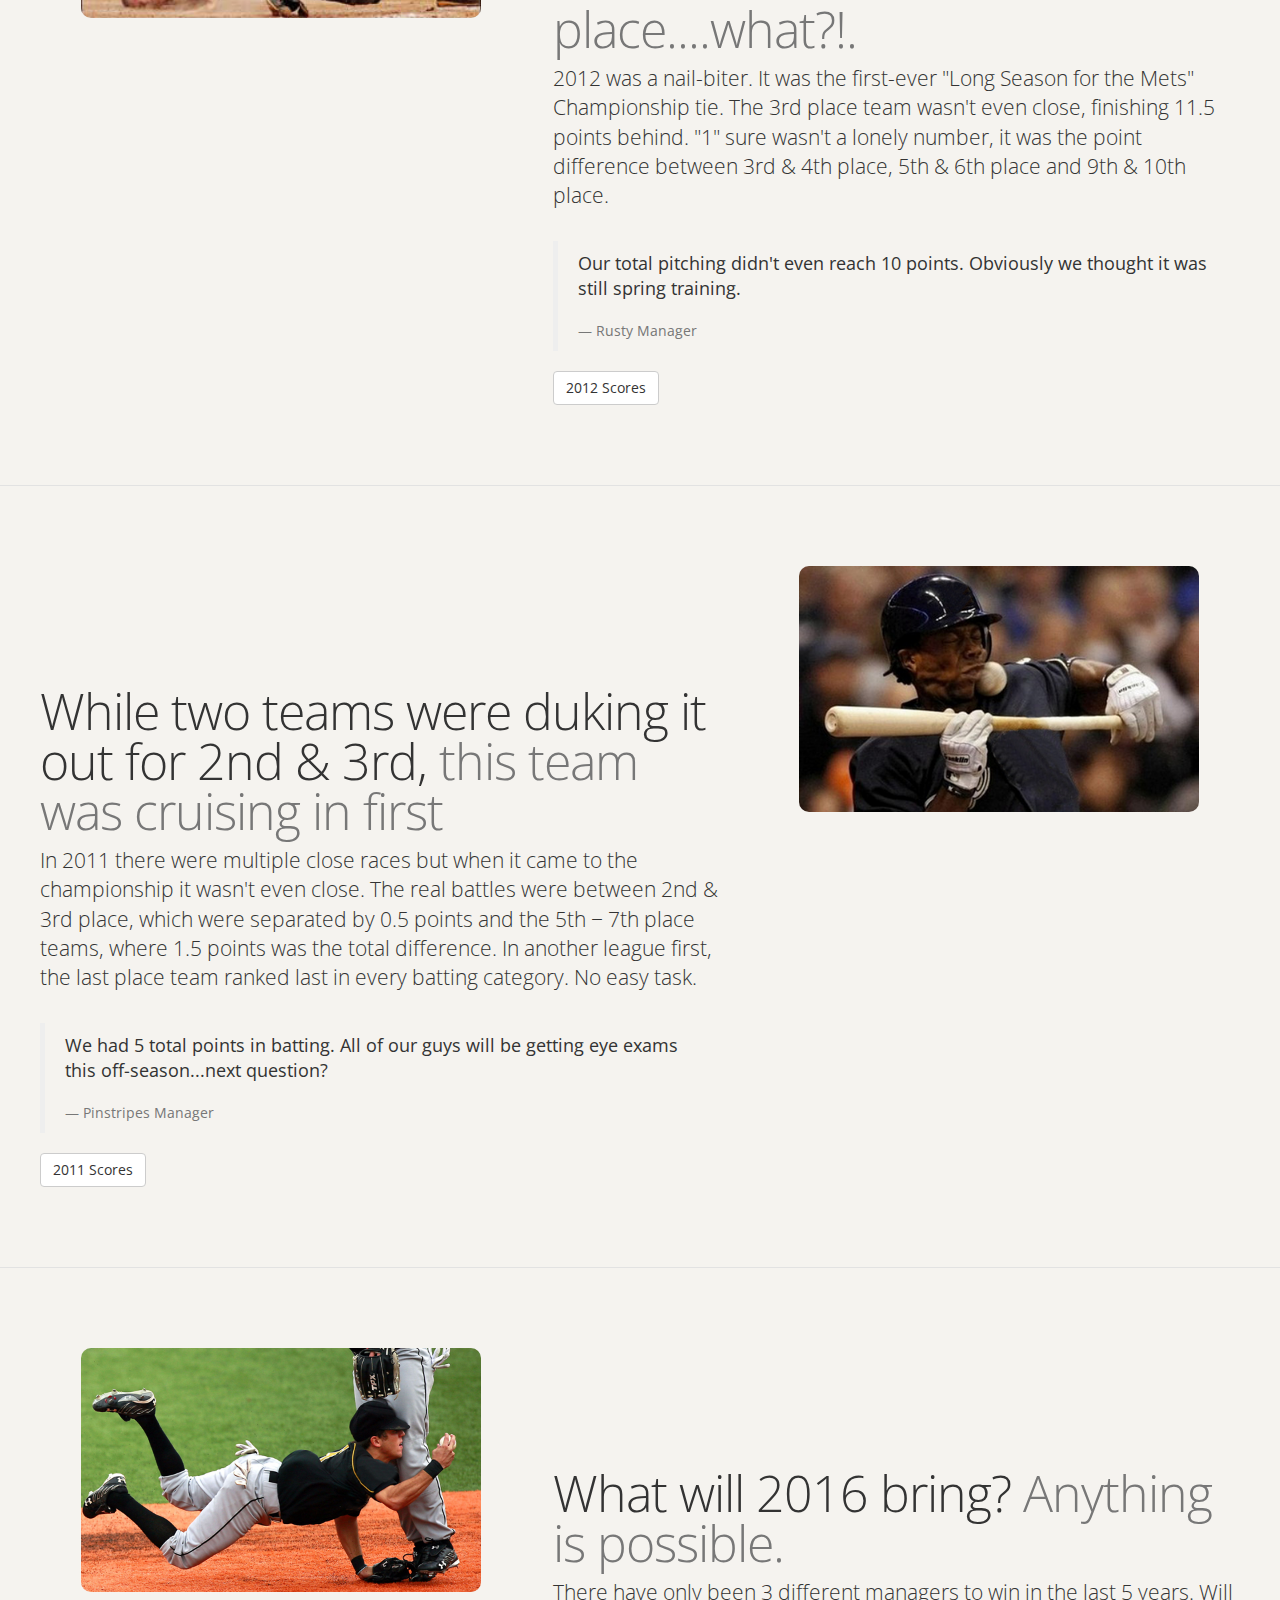
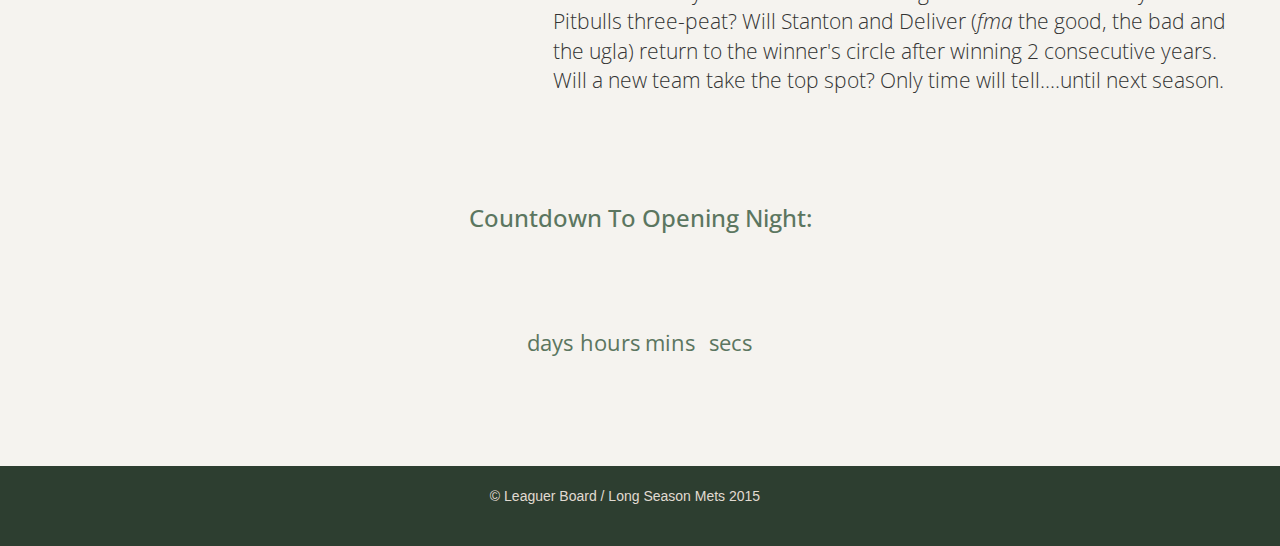
==== commit c6ad7904: "reword countdown text" ====
--- a/home.html
+++ b/home.html
@@ -889,7 +889,7 @@
         <div class="row">
          <div class="col-md-12">
           <div id="countdown-clock">
-            <h3 class="text-center">Counting Down To Opening Night:</h3>
+            <h3 class="text-center">Countdown To Opening Night:</h3>
           </div> <!-- countdown-clock -->
         </div> <!-- col-md-12 -->
         </div> <!-- row -->
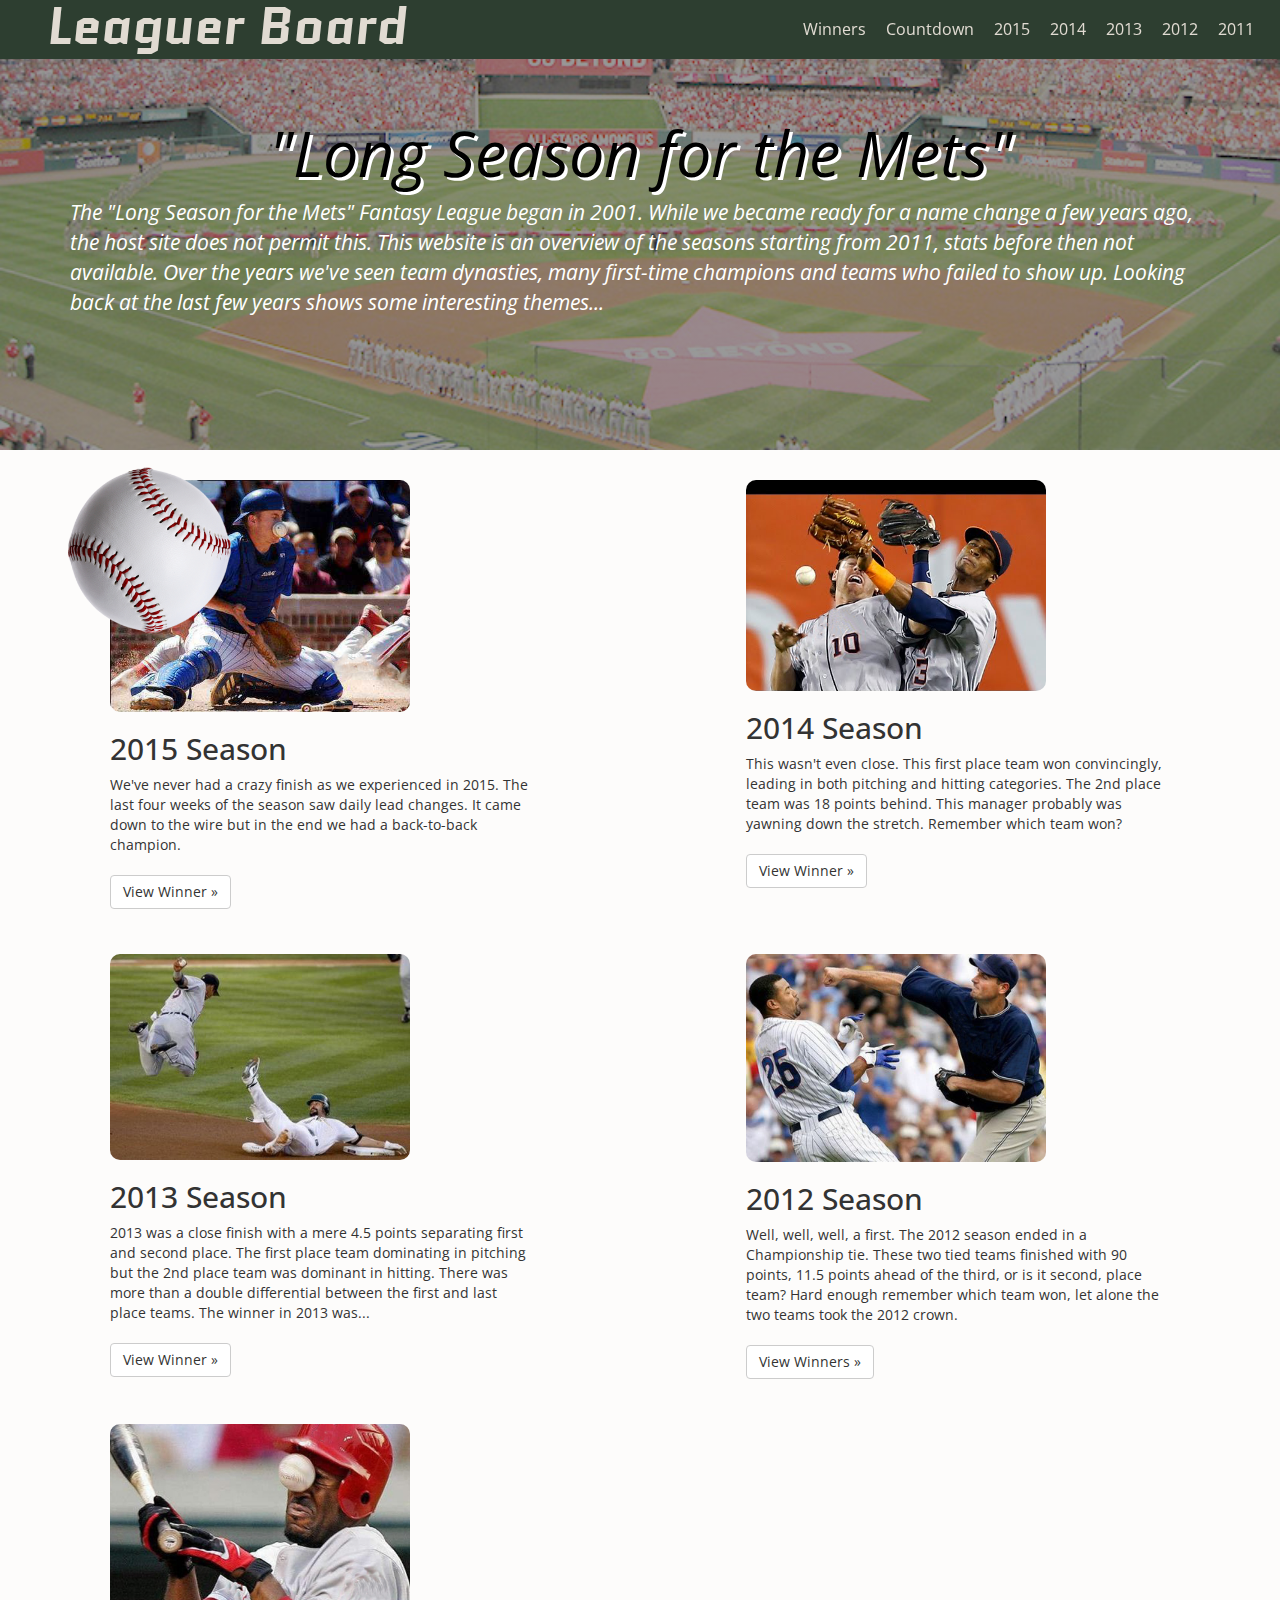
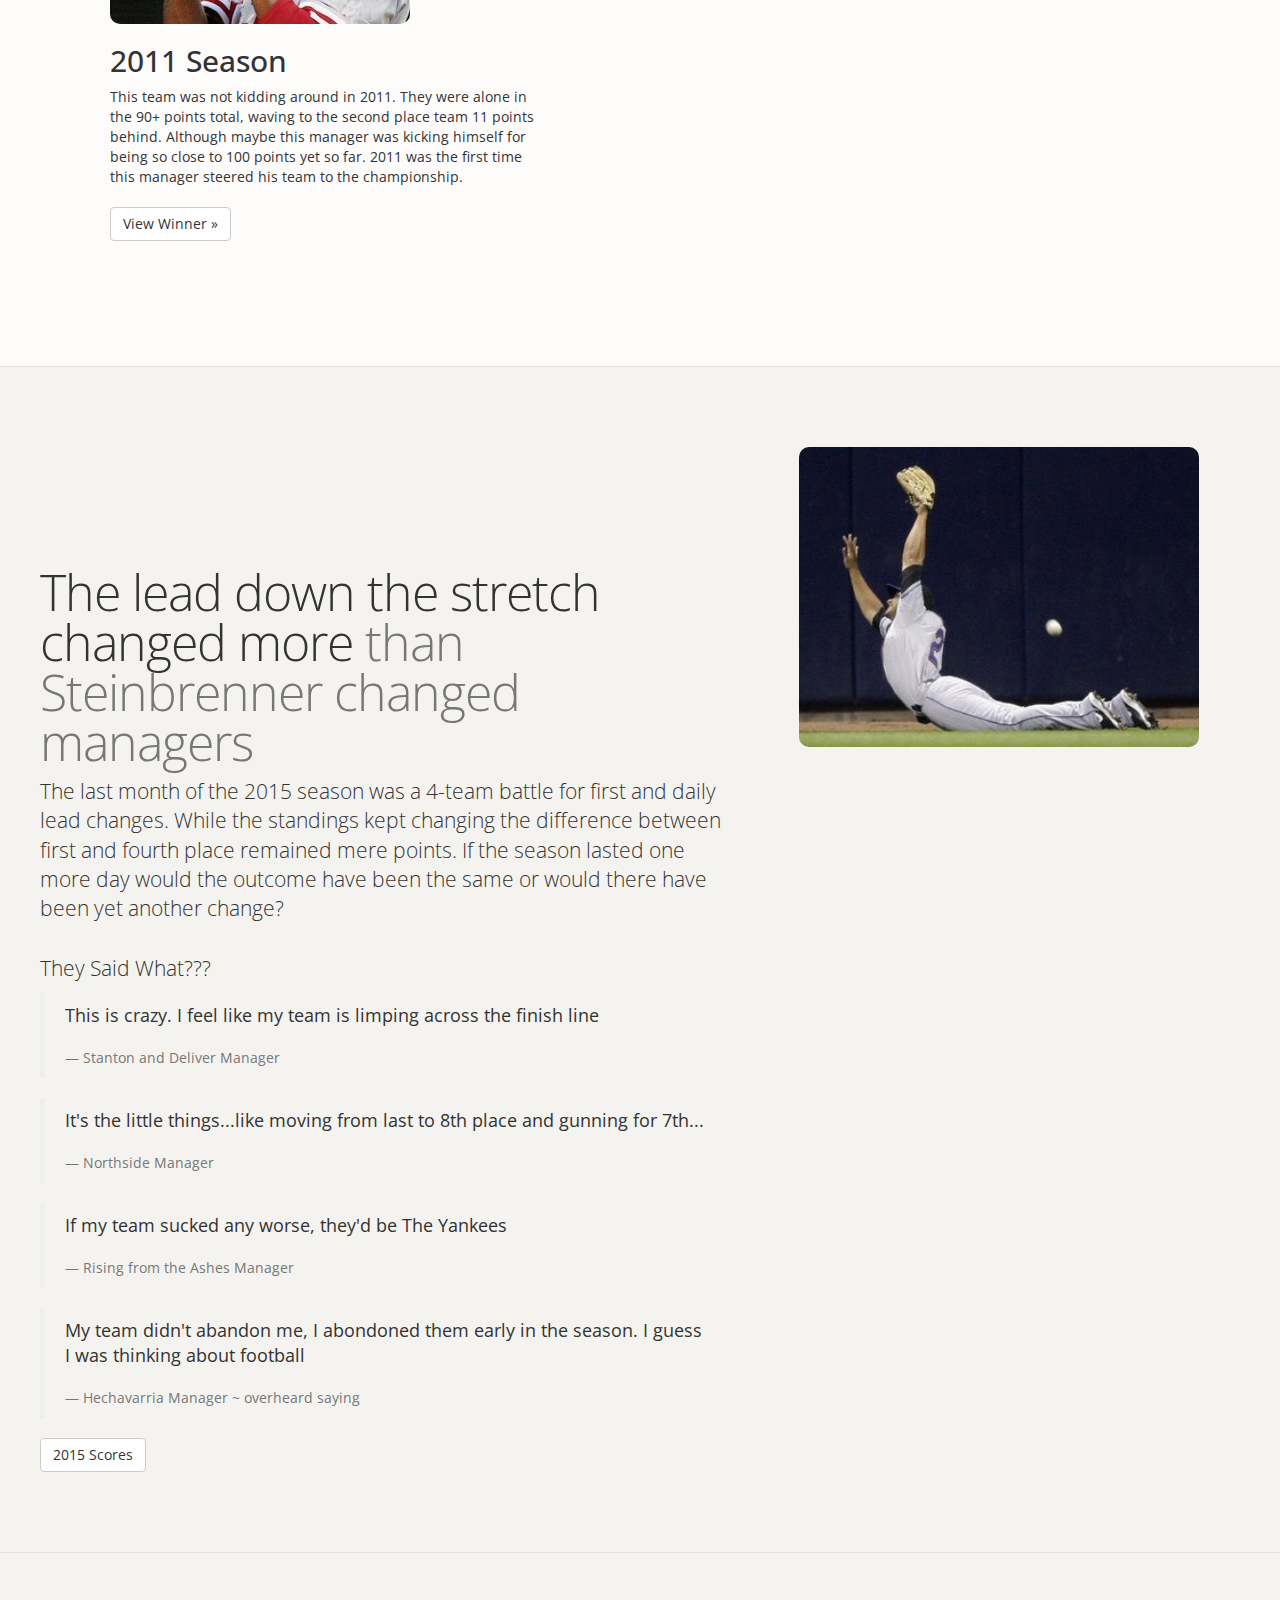
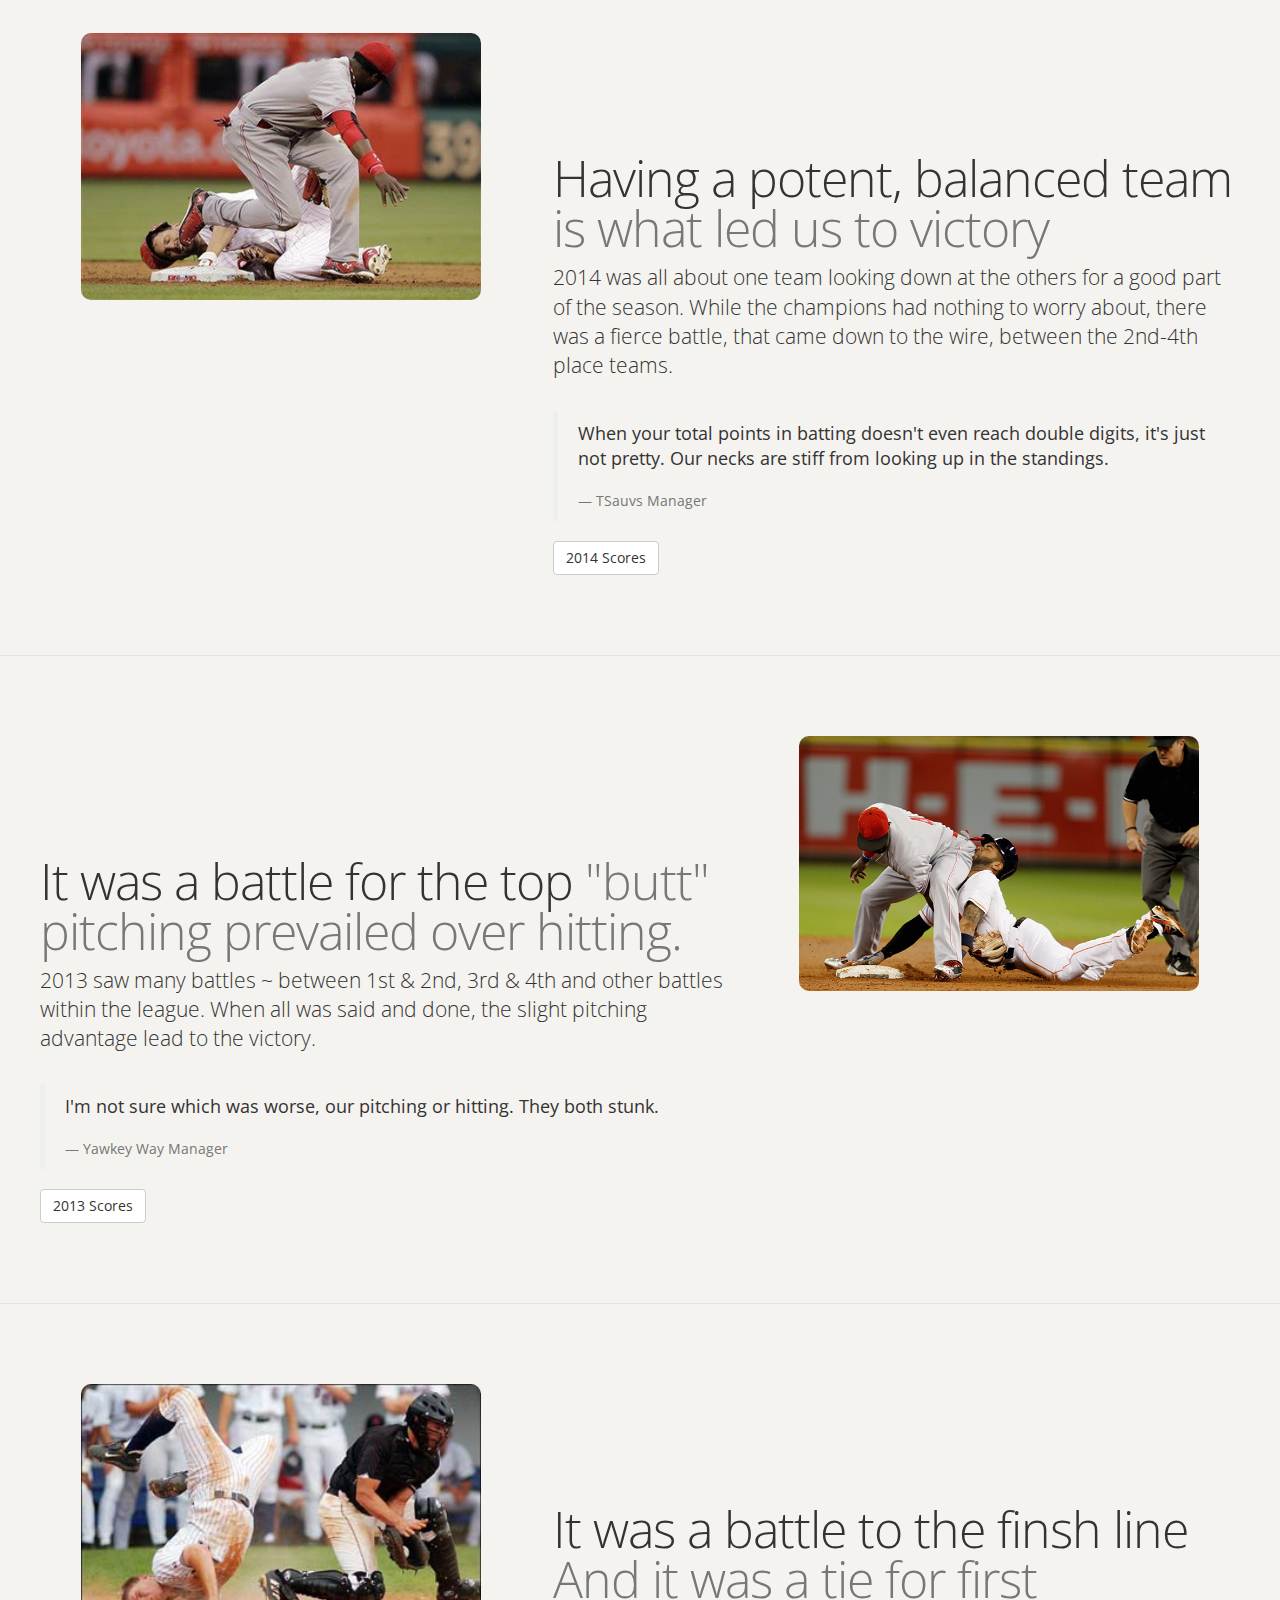
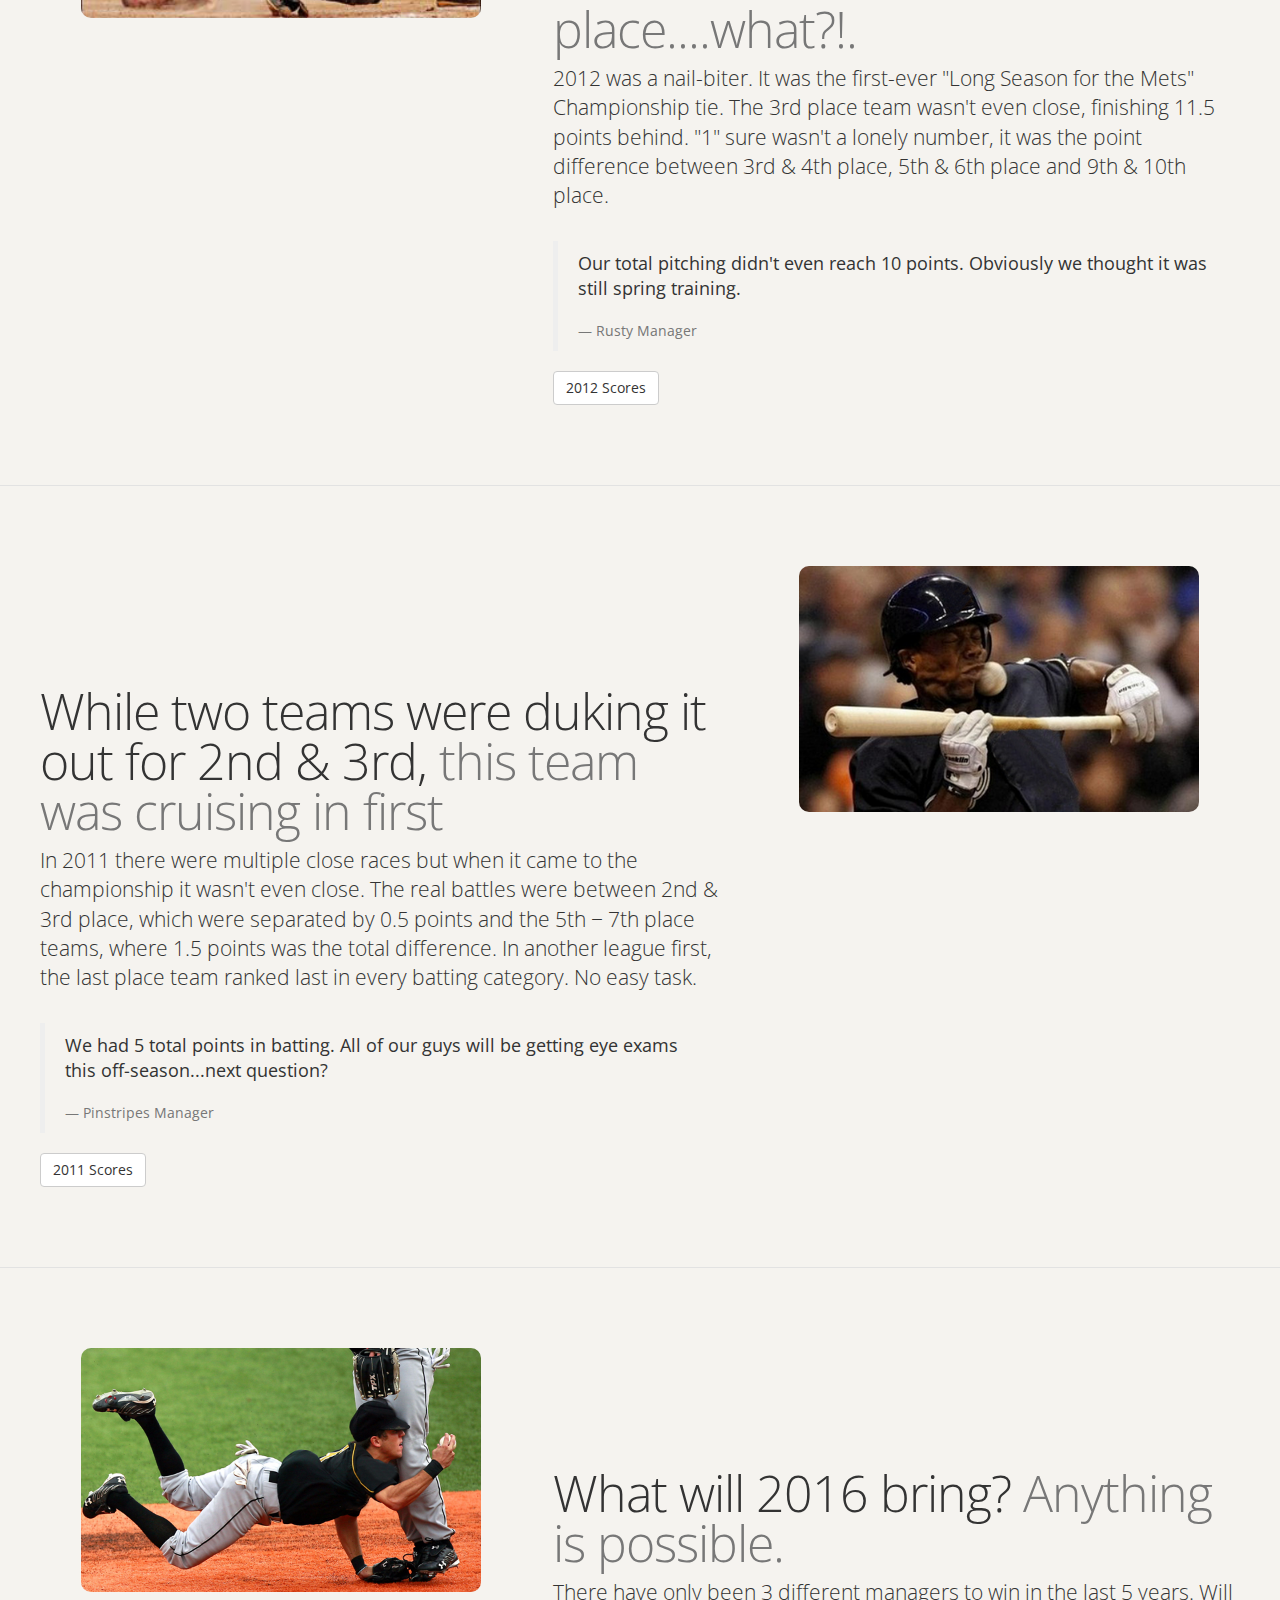
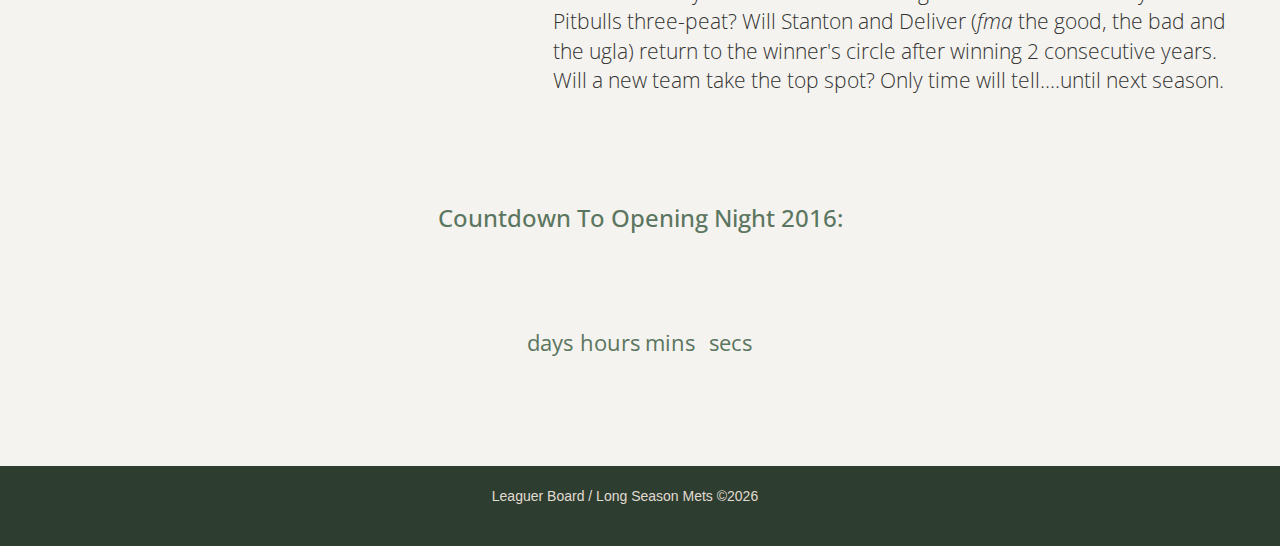
==== commit ca8d4e91: "revise footer" ====
--- a/home.html
+++ b/home.html
@@ -889,7 +889,7 @@
         <div class="row">
          <div class="col-md-12">
           <div id="countdown-clock">
-            <h3 class="text-center">Countdown To Opening Night:</h3>
+            <h3 class="text-center">Countdown To Opening Night 2016&colon;</h3>
           </div> <!-- countdown-clock -->
         </div> <!-- col-md-12 -->
         </div> <!-- row -->
@@ -936,7 +936,7 @@
     
     <!-- page footer -->
     <footer id="footer">
-      <p>&copy; Leaguer Board / Long Season Mets 2015</p>
+     
     </footer>
 
     <!-- Bootstrap core JavaScript
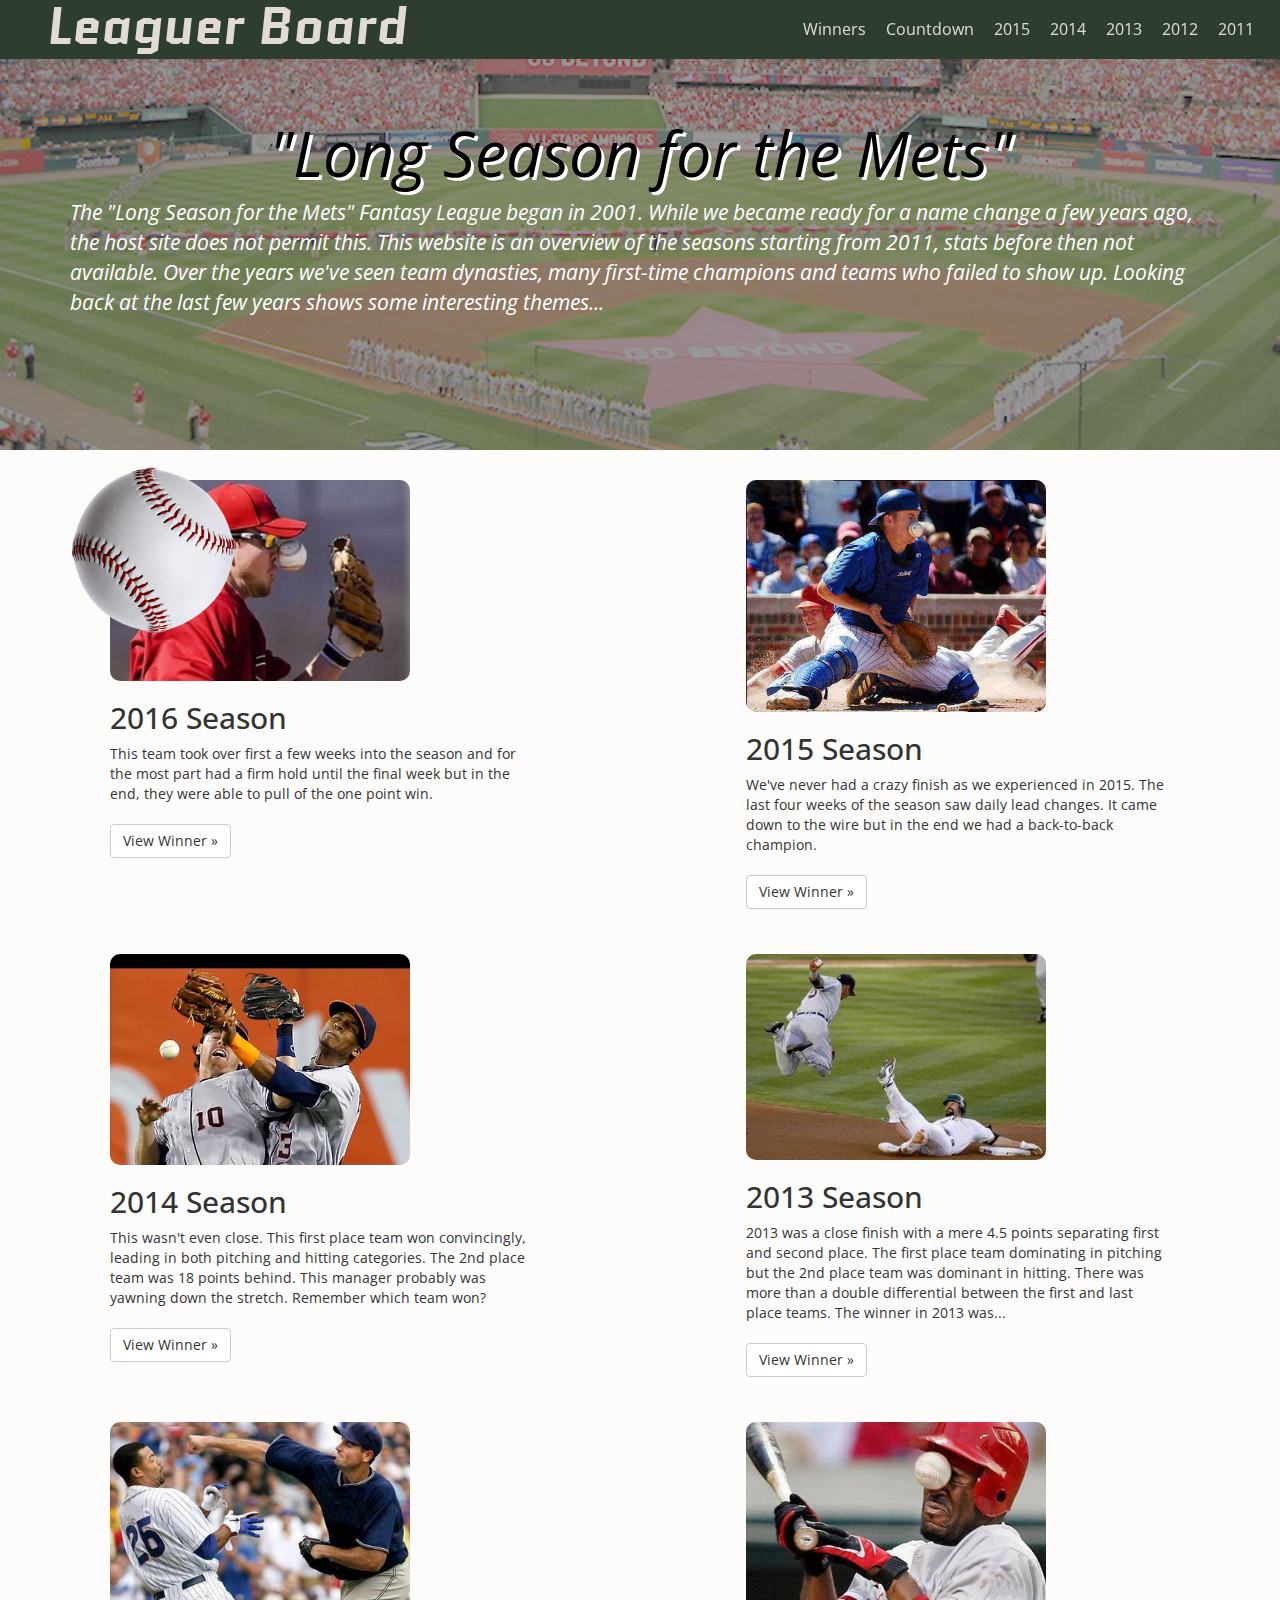
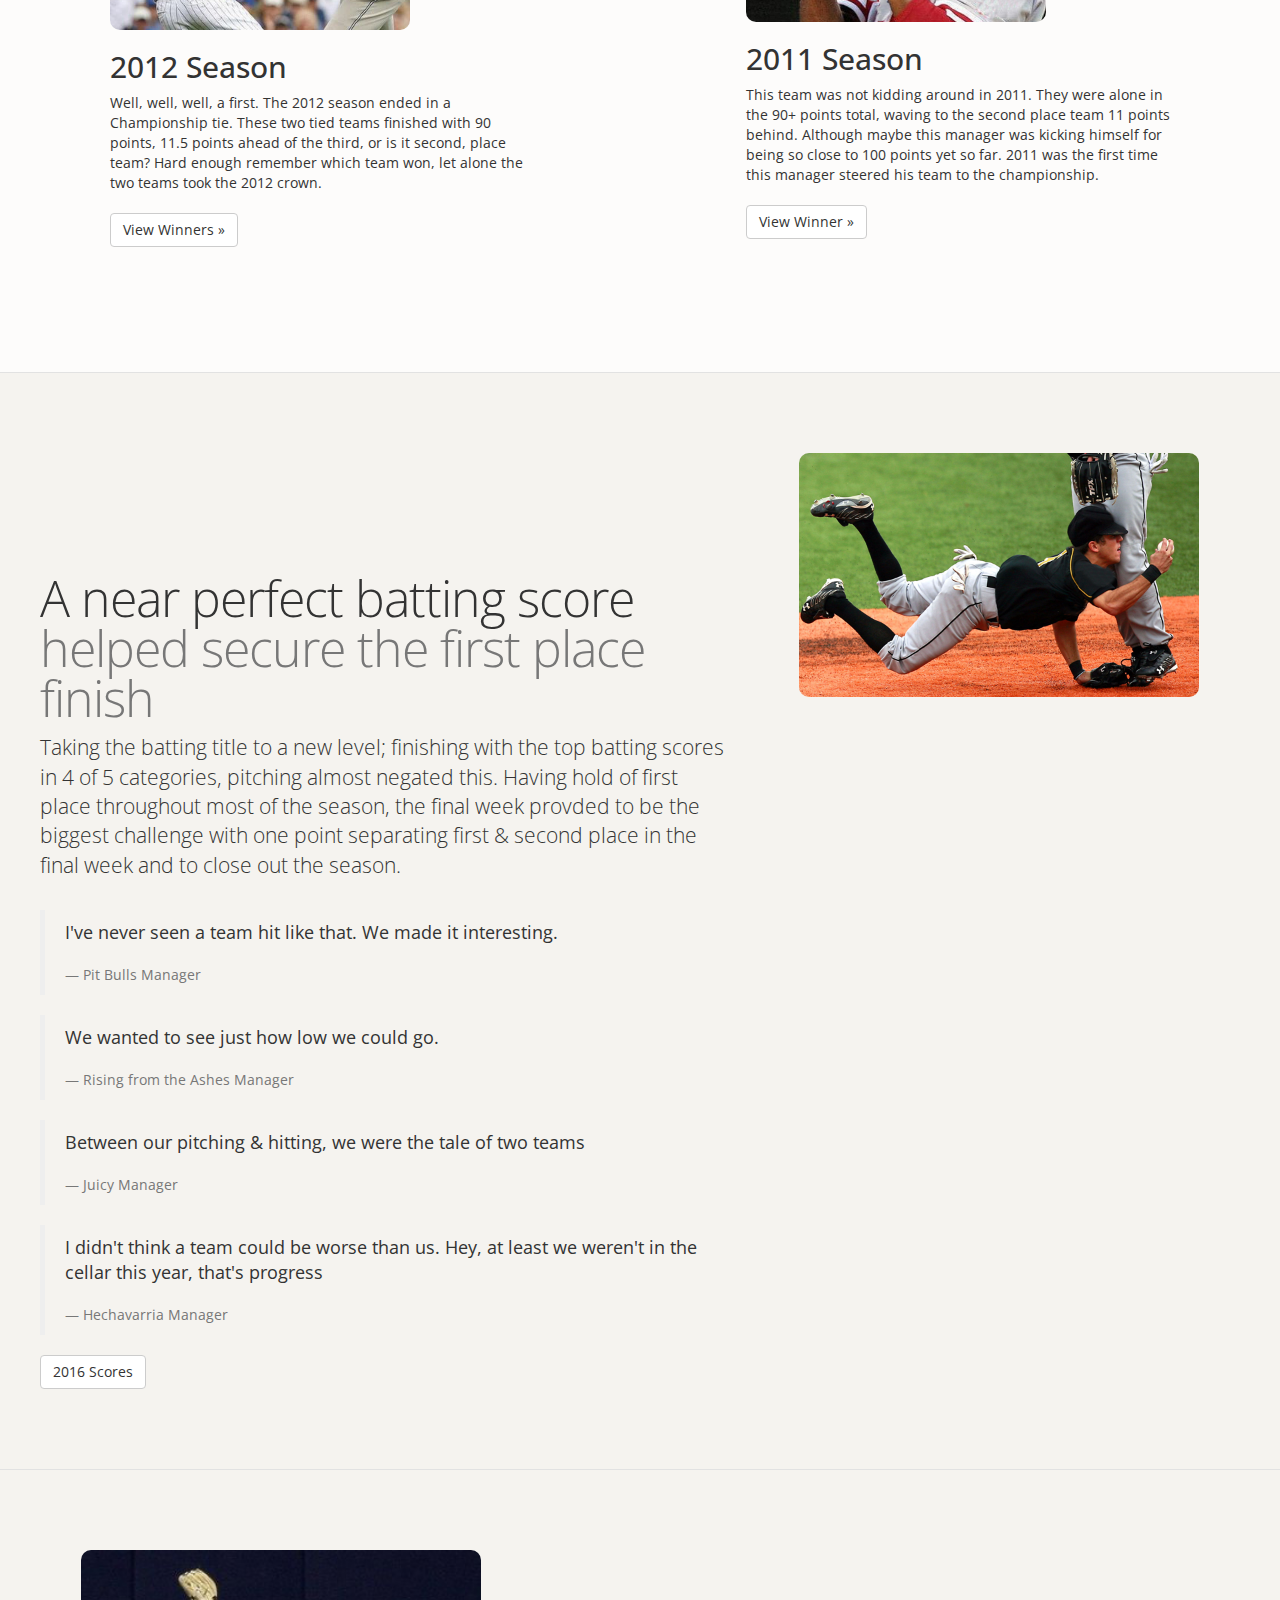
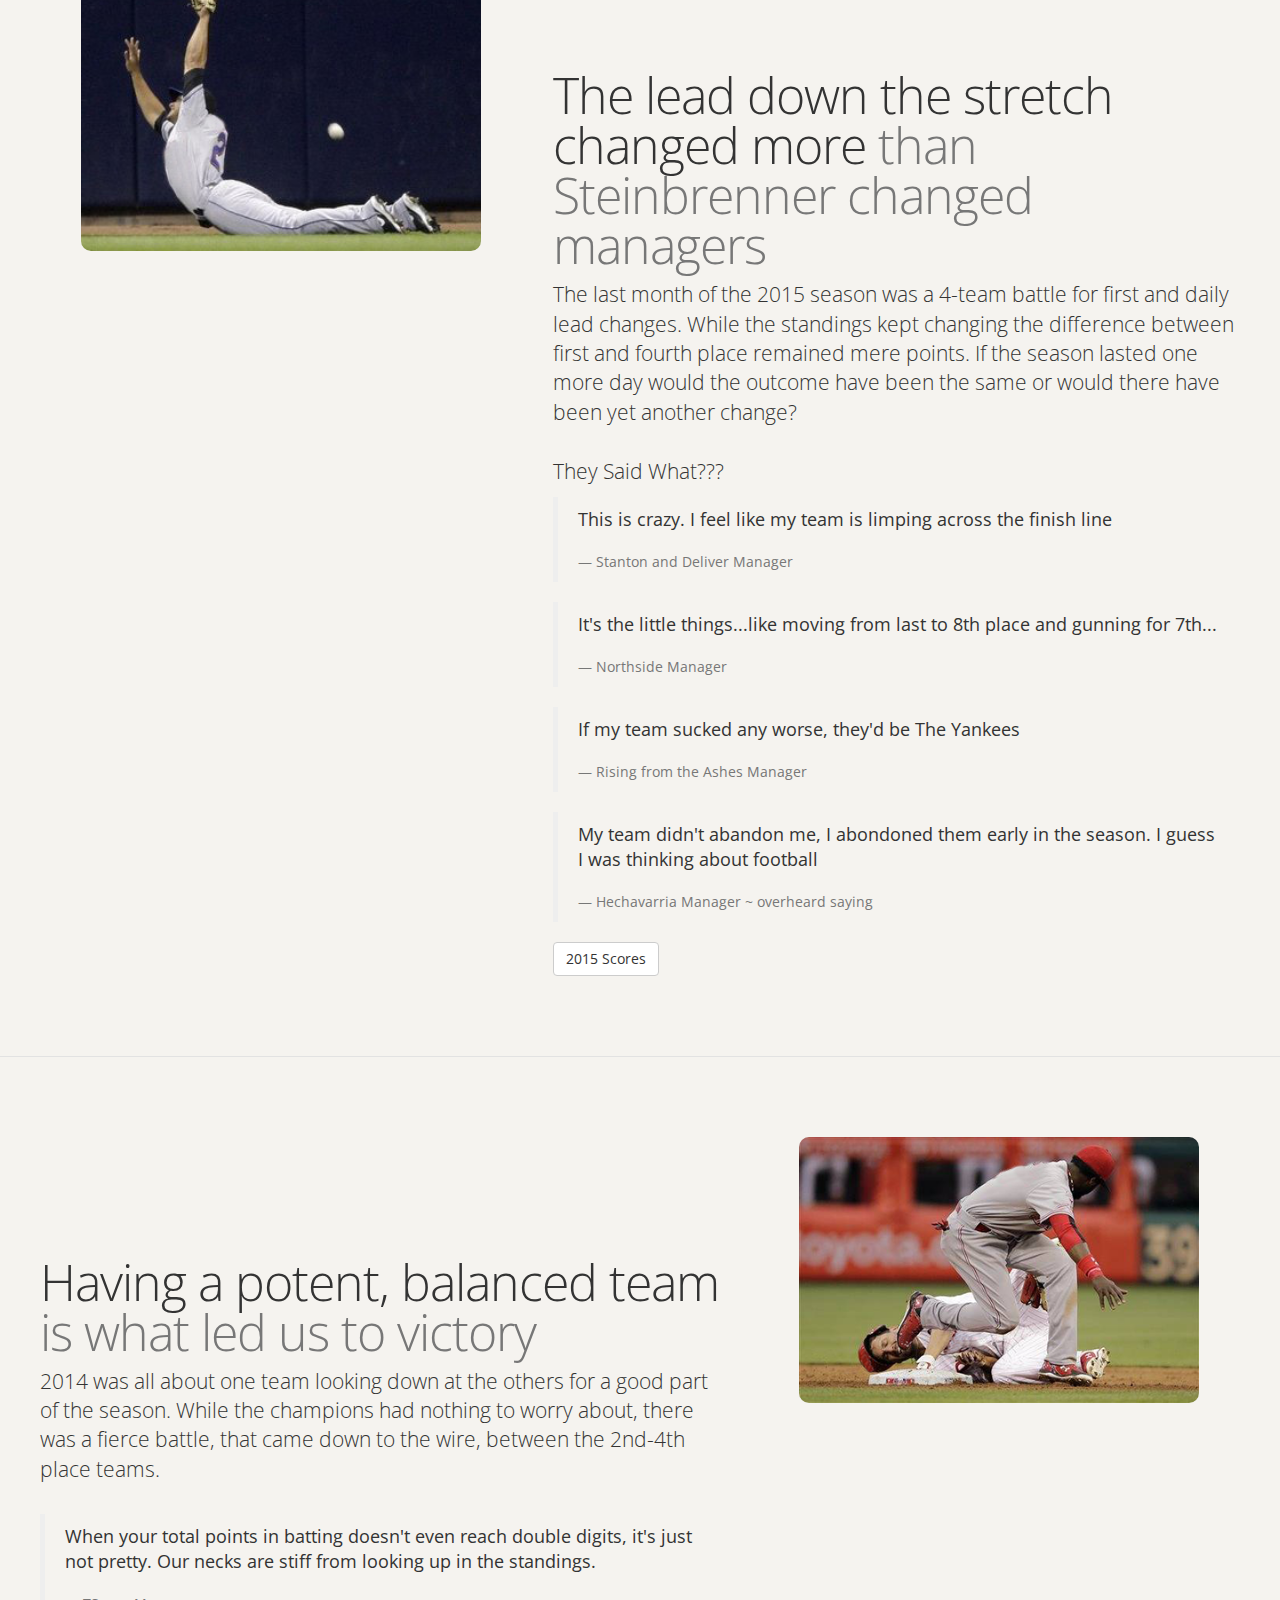
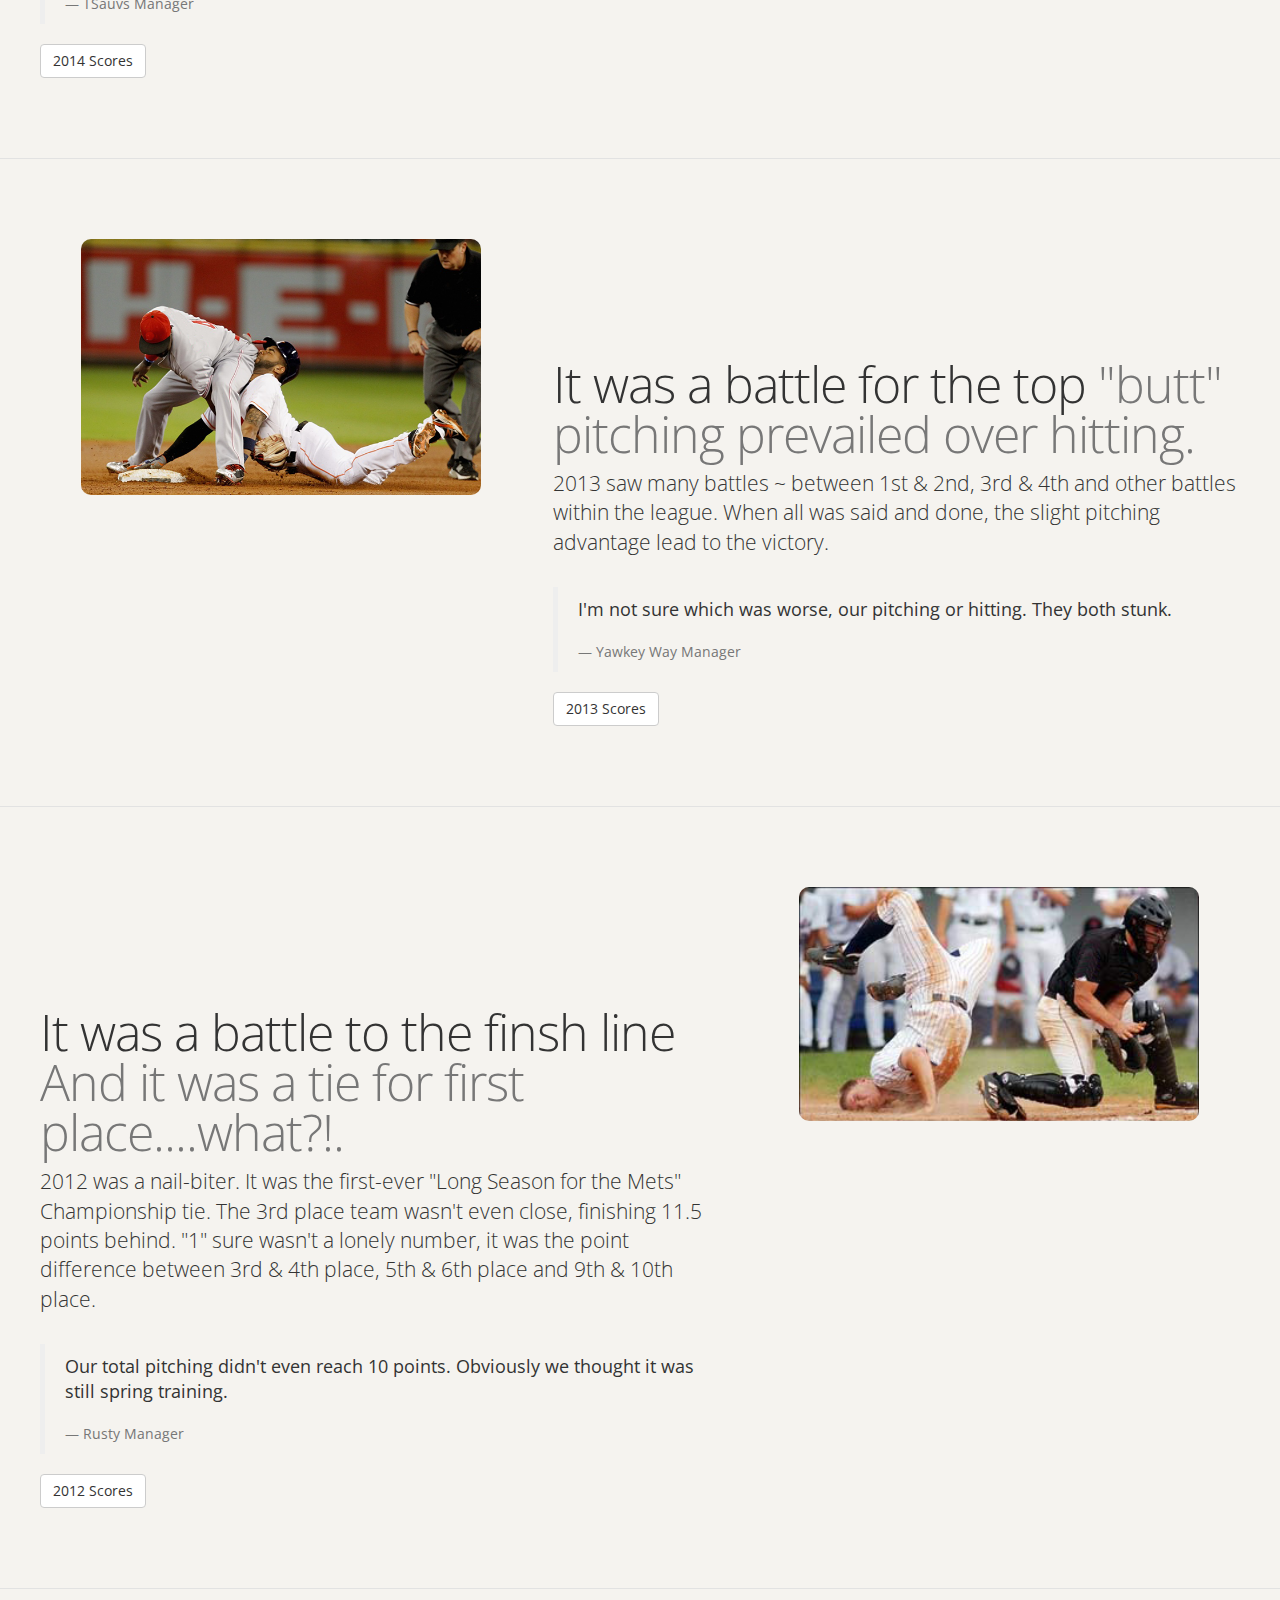
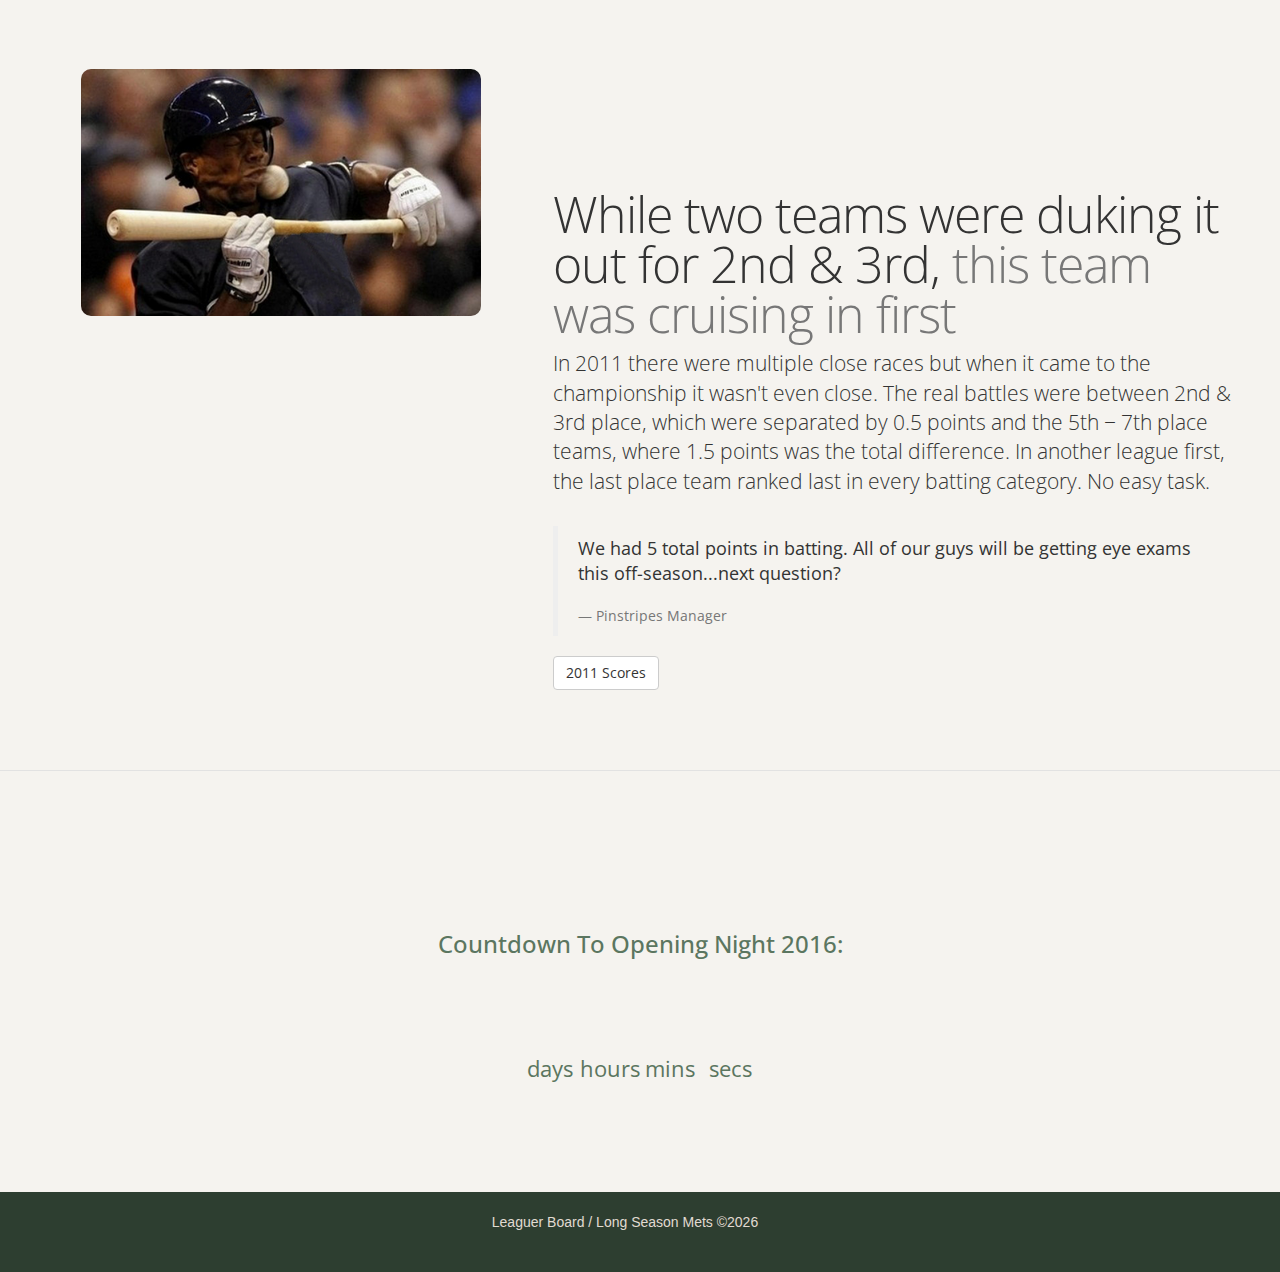
==== commit a65ea249: "update 2016 season & featurette" ====
--- a/home.html
+++ b/home.html
@@ -79,6 +79,114 @@
     <!-- end animated baseball -->
 
     <!-- Adding Modal at top to avoid conflicts -->
+    <!-- 2016 Modal -->
+    <div class="modal fade" id="modal16">
+      <div class="modal-dialog">
+        <div class="modal-content">
+          <div class="modal-header">
+            <button type="button" class="close" data-dismiss="modal" aria-label="Close"><span aria-hidden="true">&times;</span></button> 
+                <h4 class="modal-title">2016 Scores</h4>
+          </div> <!-- End modal-header -->
+          <div class="modal-body">
+            <!-- Modal - 2015 Scores Table -->
+            <table class="table-hover table-responsive">
+              <tr>
+                <th id="rank" scope="col">Rank</th>
+                <th id="team"scope="col">Team</th>
+                <th id="batting"scope="col">Batting</th>
+                <th id="pitching"scope="col">Pitching</th>
+                <th id="rank"scope="col">Total</th>
+                <th id="rank"scope="col">Behind</th>
+              </tr>
+              <tr>
+                <td>1</td>
+                <th scope="row">WilponsPlsSell</th>
+                <td>49.0</td>
+                <td>26.0</td>
+                <td>75.0</td>
+                <td>0.0</td>
+              </tr>
+              <tr>
+                <td>2</td>
+                <th scope="row">Pt Bulls</th>
+                <td>33.0</td>
+                <td>41.0</td>
+                <td>74.0</td>
+                <td>1.0</td>
+              </tr>
+              <tr>
+                <td>3</td>
+                <th scope="row">SomeCryinginBaseball</th>
+                <td>36.0</td>
+                <td>34.0</td>
+                <td>70.0</td>
+                <td>5.0</td>
+              </tr>
+              <tr>
+                <td>4</td>
+                <th scope="row">Stanton and Deliver</th>
+                <td>28.0</td>
+                <td>40.0</td>
+                <td>68.0</td>
+                <td>7.0</td>
+              </tr>
+              <tr>
+                <td>5</td>
+                <th scope="row">Syosset Psychosis</th>
+                <td>39.0</td>
+                <td>25.0</td>
+                <td>64.0</td>
+                <td>11.0</td>
+              </tr>
+              <tr>
+                <td>6</td>
+                <th scope="row">Juicy</th>
+                <td>16.0</td>
+                <td>41.0</td>
+                <td>57.0</td>
+                <td>18.0</td>
+              </tr>
+              <tr>
+                <td>7</td>
+                <th scope="row">Northside</th>
+                <td>33.0</td>
+                <td>15.0</td>
+                <td>48.0</td>
+                <td>27.0</td>
+              </tr>
+              <tr>
+                <td>8</td>
+                <th scope="row">Bulldogs</th>
+                <td>21.0</td>
+                <td>21.0</td>
+                <td>42.0</td>
+                <td>33.0</td>
+              </tr>
+              <tr>
+                <td>9</td>
+                <th scope="row">Hechavarria...I Didn't Even Know Her</th>
+                <td>14.0</td>
+                <td>23.0</td>
+                <td>37.0</td>
+                <td>38.0</td>
+              </tr>
+              <tr>
+                <td>10</td>
+                <th scope="row">Rising from the Ashes</th>
+                <td>6.0</td>
+                <td>9.0</td>
+                <td>15.0</td>
+                <td>60.0</td>
+              </tr>
+            </table>  <!-- End 2016 Scores Table -->  
+          </div> <!-- End Modal Body -->
+          <div class="modal-footer">
+            <button type="button" class="btn btn-default" data-dismiss="modal">Close</button>
+          </div> <!-- End Modal Footer -->
+        </div>  <!-- End Modal Content -->
+      </div> <!-- End Modal Dialog --> 
+    </div> <!-- End Modal Fade --> 
+    <!-- End 2016 Modal -->
     <!-- 2015 Modal -->
     <div class="modal fade" id="modal15">
       <div class="modal-dialog">
@@ -694,8 +802,18 @@
     <div id="seasons">
       <div class="container">
         <div class="row">
+          <!-- 2016 Season-->
+          <div class="col-md-5">
+            <img src="img/faceBall.jpg" alt="ball to face" class="img-rounded img-responsive season-img" height="300" width="300">
+            <h2>2016 Season</h2>
+            <p>This team took over first a few weeks into the season and for the most part had a firm hold until the final week but in the end, they were able to pull of the one point win. </p>
+            <p><button class="btn btn-default winner-btn" type="submit">View Winner &raquo;</button><span class="winner">Winner: WilponsPlsSell</span></p>
+          </div> <!-- col md 5 -->
+
+          <!-- only show hr on small screens -->
+          <hr class="hidden-md hidden-lg">
           <!-- 2015 Season -->
-          <div class="col-md-5">
+          <div class="col-md-5 col-md-offset-2">
             <img src="img/catcher.png" alt="..." class="img-rounded img-responsive season-img" height="300" width="300">
             <h2>2015 Season</h2>
             <p>We've never had a crazy finish as we experienced in 2015. The last four weeks of the season saw daily lead changes. It came down to the wire but in the end we had a back-to-back champion. </p>
@@ -706,20 +824,21 @@
           <hr class="hidden-md hidden-lg">
 
           <!-- 2014 Season -->
-          <div class="col-md-5 col-md-offset-2">
+          <div class="col-md-5">
             <img src="img/oops.png" alt="..." class="img-rounded img-responsive season-img" height="300" width="300">
             <h2>2014 Season</h2>
             <p>This wasn't even close. This first place team won convincingly, leading in both pitching and hitting categories. The 2nd place team was 18 points behind. This manager probably was yawning down the stretch. Remember which team won? </p>
             <p><button class="btn btn-default winner-btn" type="submit">View Winner &raquo;</button><span class="winner">Winner: Pit Bulls</span></p>
           </div> <!-- col md 5 -->
 
-          <div class="clearfix visible-md-5"></div>
+          <!-- no longer need clearfix-->
+         <!--  <div class="clearfix visible-md-5"></div> -->
 
           <!-- only show hr on small screens -->
           <hr class="hidden-md hidden-lg">
 
           <!-- 2013 Season -->
-          <div class="col-md-5">
+          <div class="col-md-5 col-md-offset-2">
             <img src="img/upandaway.jpg" alt="..." class="img-rounded img-responsive season-img" height="300" width="300">
             <h2>2013 Season</h2>
             <p>2013 was a close finish with a mere 4.5 points separating first and second place. The first place team dominating in pitching but the 2nd place team was dominant in hitting. There was more than a double differential between the first and last place teams. The winner in 2013 was...</p>
@@ -729,7 +848,7 @@
            <hr class="hidden-md hidden-lg">
 
           <!-- 2012 Season -->
-          <div class="col-md-5 col-md-offset-2">
+          <div class="col-md-5">
             <img src="img/fight.jpg" alt="..." class="img-rounded img-responsive season-img" height="300" width="300">
             <h2>2012 Season</h2>
             <p>Well, well, well, a first. The 2012 season ended in a Championship tie. These two tied teams finished with 90 points, 11.5 points ahead of the third, or is it second, place team? Hard enough remember which team won, let alone the two teams took the 2012 crown.</p>
@@ -739,7 +858,7 @@
           <hr class="hidden-md hidden-lg">
 
           <!-- 2011 Season -->
-          <div class="col-md-5">
+          <div class="col-md-5 col-md-offset-2">
             <img src="img/face.png" alt="..." class="img-rounded img-responsive season-img" height="300" width="300">
             <h2>2011 Season</h2>
             <p>This team was not kidding around in 2011. They were alone in the 90+ points total, waving to the second place team 11 points behind. Although maybe this manager was kicking himself for being so close to 100 points yet so far. 2011 was the first time this manager steered his team to the championship.</p>
@@ -755,9 +874,48 @@
       <hr class="featurette-divider">
       <!-- adding extra div for space navbar toggle open -->
 
+      <!-- featurette '16 -->
+           <div id="featurette16" class="row featurette">
+        <div class="col-md-7 left">
+          <h2 class="featurette-heading">A near perfect batting score<span class="text-muted"> helped secure the first place finish</span></h2>
+          <p class="lead">Taking the batting title to a new level&semi; finishing with the top batting scores in 4 of 5 categories, pitching almost negated this. Having hold of first place throughout most of the season, the final week provded to be the biggest challenge with one point separating first &amp; second place in the final week and to close out the season. </p>
+
+          <!-- <p id="sound-bites" class="lead">They Said What???</p> -->
+
+          <blockquote>
+            <p>I've never seen a team hit like that. We made it interesting. </p>
+              <footer>Pit Bulls Manager</footer>
+          </blockquote>
+
+          <blockquote>
+            <p>We wanted to see just how low we could go.</p>
+              <footer>Rising from the Ashes Manager</footer>
+          </blockquote>
+
+          <blockquote>
+            <p>Between our pitching &amp; hitting, we were the tale of two teams</p>
+              <footer>Juicy Manager</footer>
+          </blockquote>
+
+          <blockquote>
+            <p>I didn't think a team could be worse than us. Hey, at least we weren't in the cellar this year, that's progress</p>
+              <footer>Hechavarria Manager </footer>
+          </blockquote>
+          <!-- button -->
+          <button type="button" data-year="16" class="btn btn-default scores-btn15 scores-btn">2016 Scores</button> <!-- end modal button -->         
+          <!-- Modal15-->        
+        </div> <!-- End col-md-7 left -->
+        <div class="col-md-5">
+          <!-- <img class="featurette-image img-responsive center-block" src="img/ofError.jpg" alt="Error in LF" height="400" width="400"> -->
+          <img class="featurette-image img-responsive center-block" src="img/knee.png" alt="Error in Center" height="400" width="400">
+        </div> <!-- col-md-5 -->      
+      </div> <!-- id featurette15 row featurette -->
+
+      <hr class="featurette-divider">
+
       <!-- featurette '15 -->
       <div id="featurette15" class="row featurette">
-        <div class="col-md-7 left">
+        <div class="col-md-7 col-md-push-5">
           <h2 class="featurette-heading">The lead down the stretch changed more<span class="text-muted"> than Steinbrenner changed managers</span></h2>
           <p class="lead">The last month of the 2015 season was a 4-team battle for first and daily lead changes. While the standings kept changing the difference between first and fourth place remained mere points. If the season lasted one more day would the outcome have been the same or would there have been yet another change?</p>
 
@@ -786,7 +944,7 @@
           <button type="button" data-year="15" class="btn btn-default scores-btn15 scores-btn">2015 Scores</button> <!-- end modal button -->         
           <!-- Modal15-->        
         </div> <!-- End col-md-7 left -->
-        <div class="col-md-5">
+        <div class="col-md-5 col-md-pull-7">
           <img class="featurette-image img-responsive center-block" src="img/outfieldmiss.jpg" alt="Error in Center" height="400" width="400">
         </div> <!-- col-md-5 -->      
       </div> <!-- id featurette15 row featurette -->
@@ -795,7 +953,7 @@
 
       <!-- featurette '14 -->
       <div id="featurette14" class="row featurette">
-        <div class="col-md-7 col-md-push-5">
+        <div class="col-md-7 left">
           <h2 class="featurette-heading">Having a potent, balanced team <span class="text-muted">is what led us to victory</span></h2>
           <p class="lead">2014 was all about one team looking down at the others for a good part of the season. While the champions had nothing to worry about, there was a fierce battle, that came down to the wire, between the 2nd-4th place teams.</p>
 
@@ -807,7 +965,7 @@
           <button type="button" data-year="14" class="btn btn-default scores-btn14 scores-btn">2014 Scores</button> <!-- end modal button -->         
           <!-- Modal14-->        
         </div> <!-- End col-md-7 left -->
-        <div class="col-md-5 col-md-pull-7">
+        <div class="col-md-5">
           <img class="featurette-image img-responsive center-block" src="img/outatsecond.png" alt="Out At Second" height="400" width="400">
         </div> <!-- col-md-5 -->      
       </div> <!-- id featurette14 row featurette -->
@@ -816,7 +974,7 @@
 
       <!-- featurette '13 -->
       <div id="featurette13" class="row featurette">
-        <div class="col-md-7 left">
+        <div class="col-md-7 col-md-push-5">
           <h2 class="featurette-heading">It was a battle for the top <span class="text-muted">"butt" pitching prevailed over hitting.</span></h2>
           <p class="lead">2013 saw many battles ~ between 1st &amp; 2nd, 3rd &amp; 4th and other battles within the league. When all was said and done, the slight pitching advantage lead to the victory.</p>
             <blockquote>
@@ -827,7 +985,7 @@
           <button type="button" data-year="13" class="btn btn-default scores-btn13 scores-btn">2013 Scores</button>
           <!-- end modal button -->         
         </div> <!-- col-md-7 -->
-        <div class="col-md-5">          
+        <div class="col-md-5 col-md-pull-7">          
           <img class="featurette-image img-responsive center-block" src="img/buttbaseball.png" alt="Generic placeholder image" height="400" width="400">
         </div> <!-- col-md-5  -->      
       </div> <!-- featurette13 row featurette -->
@@ -837,7 +995,7 @@
 
       <!-- featurette '12 -->
       <div id="featurette12" class="row featurette">
-        <div class="col-md-7 col-md-push-5">
+        <div class="col-md-7 left">
           <h2 class="featurette-heading">It was a battle to the finsh line <span class="text-muted">And it was a tie for first place....what?!.</span></h2>
           <p class="lead">2012 was a nail-biter. It was the first-ever &#34;Long Season for the Mets&#34; Championship tie. The 3rd place team wasn't even close, finishing 11.5 points behind. &quot;1&quot; sure wasn't a lonely number, it was the point difference between 3rd &amp; 4th place, 5th &amp; 6th place and 9th &amp; 10th place.</p>
           <blockquote>
@@ -848,7 +1006,7 @@
           <button type="button" data-year="12" class="btn btn-default scores-btn12 scores-btn">2012 Scores</button>
           <!-- end modal button -->                  
         </div> <!-- col-md-7 -->
-        <div class="col-md-5 col-md-pull-7">
+        <div class="col-md-5">
           <img class="featurette-image img-responsive center-block" src="img/doh.jpg" alt="Blooper Image" height="400" width="400">
         </div> <!-- col-md-5 -->
       </div> <!-- featurette12 row featurette -->
@@ -857,7 +1015,7 @@
 
       <!-- featurette '11 -->
       <div id="featurette11" class="row featurette">
-        <div class="col-md-7 left">
+        <div class="col-md-7 col-md-push-5">
           <h2 class="featurette-heading">While two teams were duking it out for 2nd &amp; 3rd, <span class="text-muted">this team was cruising in first</span></h2>
           <p class="lead">In 2011 there were multiple close races but when it came to the championship it wasn't even close. The real battles were between 2nd &amp; 3rd place, which were separated by 0.5 points and the 5th &minus; 7th place teams, where 1.5 points was the total difference. In another league first, the last place team ranked last in every batting category. No easy task.</p>
           <blockquote>
@@ -868,7 +1026,7 @@
           <button type="button" data-year="11" class="btn btn-default scores-btn11 scores-btn">2011 Scores</button>
           <!-- end modal button -->             
         </div> <!-- col-md-7 -->
-        <div class="col-md-5">          
+        <div class="col-md-5 col-md-pull-7">          
           <img class="featurette-image img-responsive center-block" src="img/facehit.png" alt="Face Punch" height="400" width="400">
         </div> <!-- col-md-5 -->
       </div> <!-- featurette11 row featurette -->
@@ -876,14 +1034,14 @@
     <!-- 2016 featurette -->
       <hr class="featurette-divider">
 
-      <div id="featurette16" class="row featurette">
+      <!-- <div id="featurette16" class="row featurette">
         <div class="col-md-7 col-md-push-5">
           <h2 class="featurette-heading">What will 2016 bring?<span class="text-muted"> Anything is possible.</span></h2>
           <p class="lead">There have only been 3 different managers to win in the last 5 years. Will Pitbulls three-peat? Will Stanton and Deliver (<span><i>fma</i></span> the good, the bad and the ugla) return to the winner's circle after winning 2 consecutive years. Will a new team take the top spot? Only time will tell....until next season.</p>
-        </div> <!-- col-md-7 -->
-        <div class="col-md-5 col-md-pull-7">
+        </div>  --><!-- col-md-7 -->
+        <!-- <div class="col-md-5 left">
           <img class="featurette-image img-responsive center-block" src="img/knee.png" alt="Error in Center" height="400" width="400">
-        </div> <!-- col-md-5 -->
+        </div> --> <!-- col-md-5 -->
 
         <!-- Countdown to 2016 Season -->
         <div class="row">
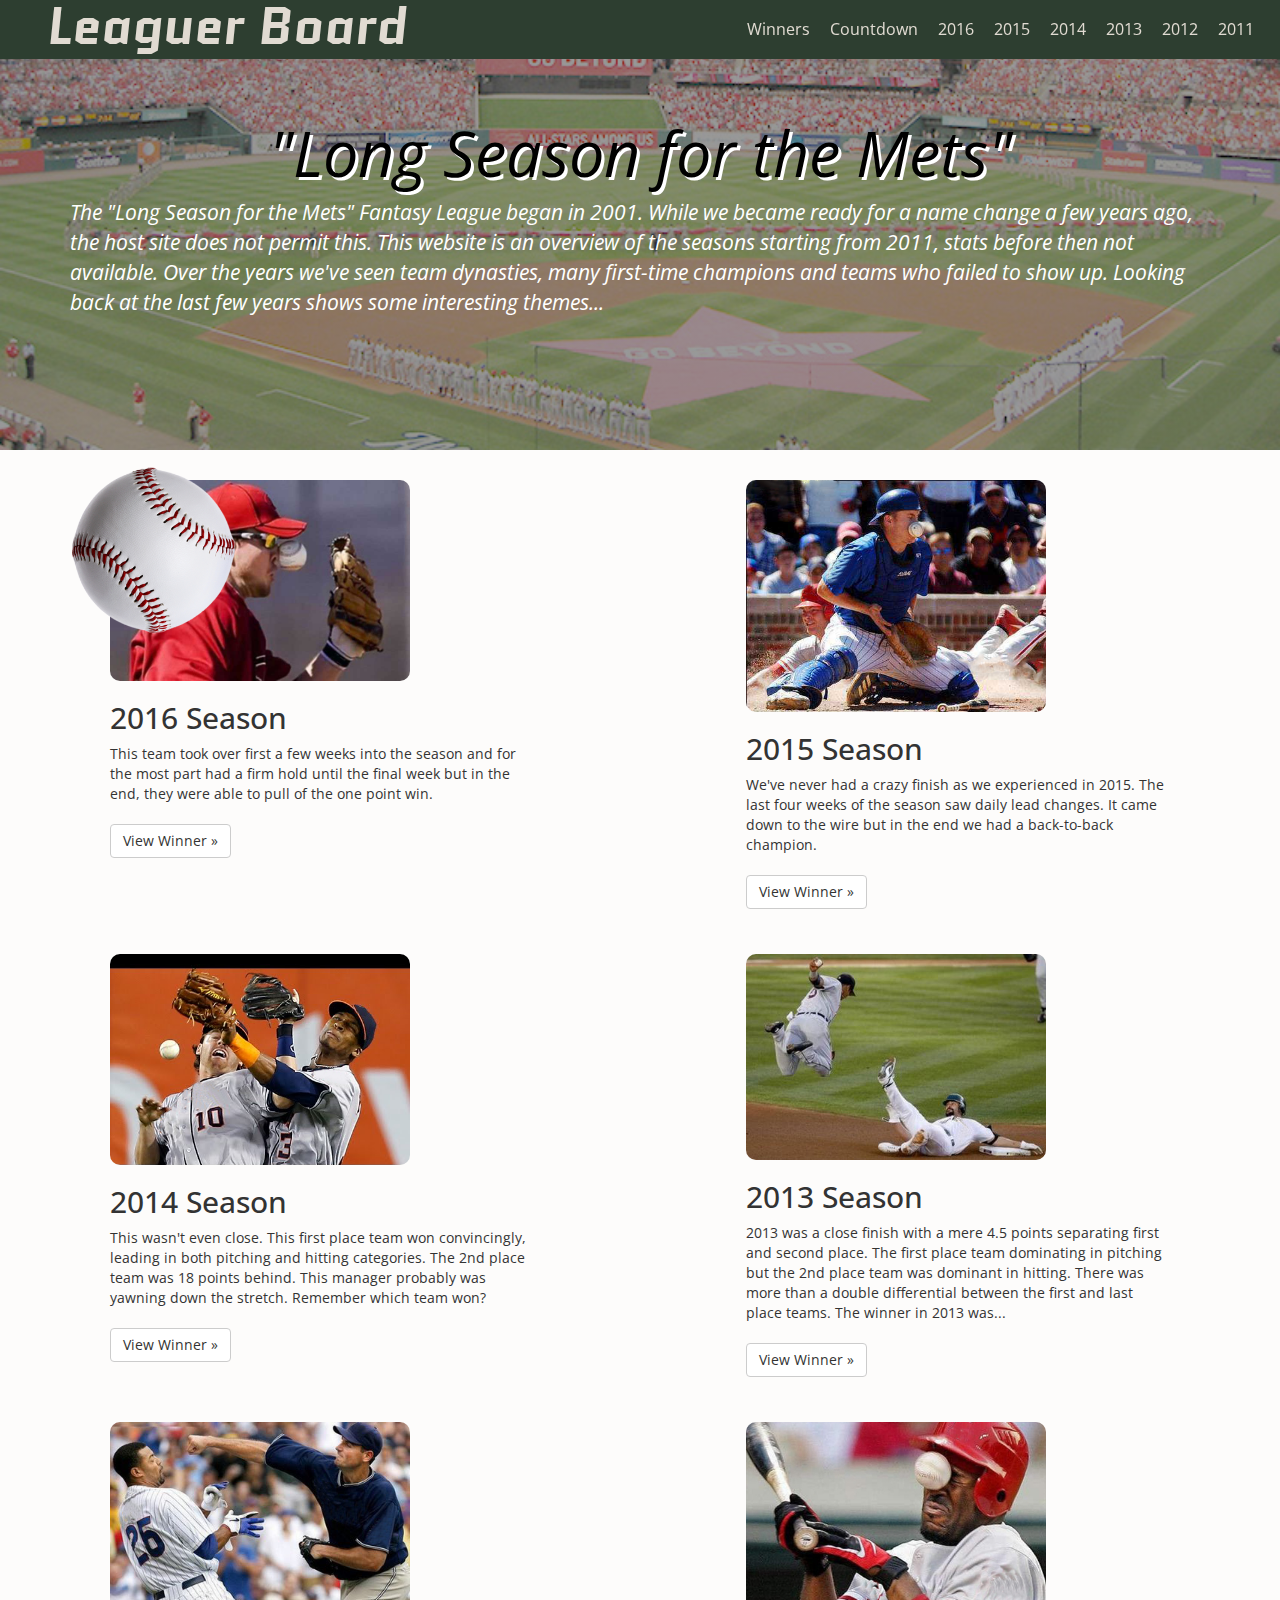
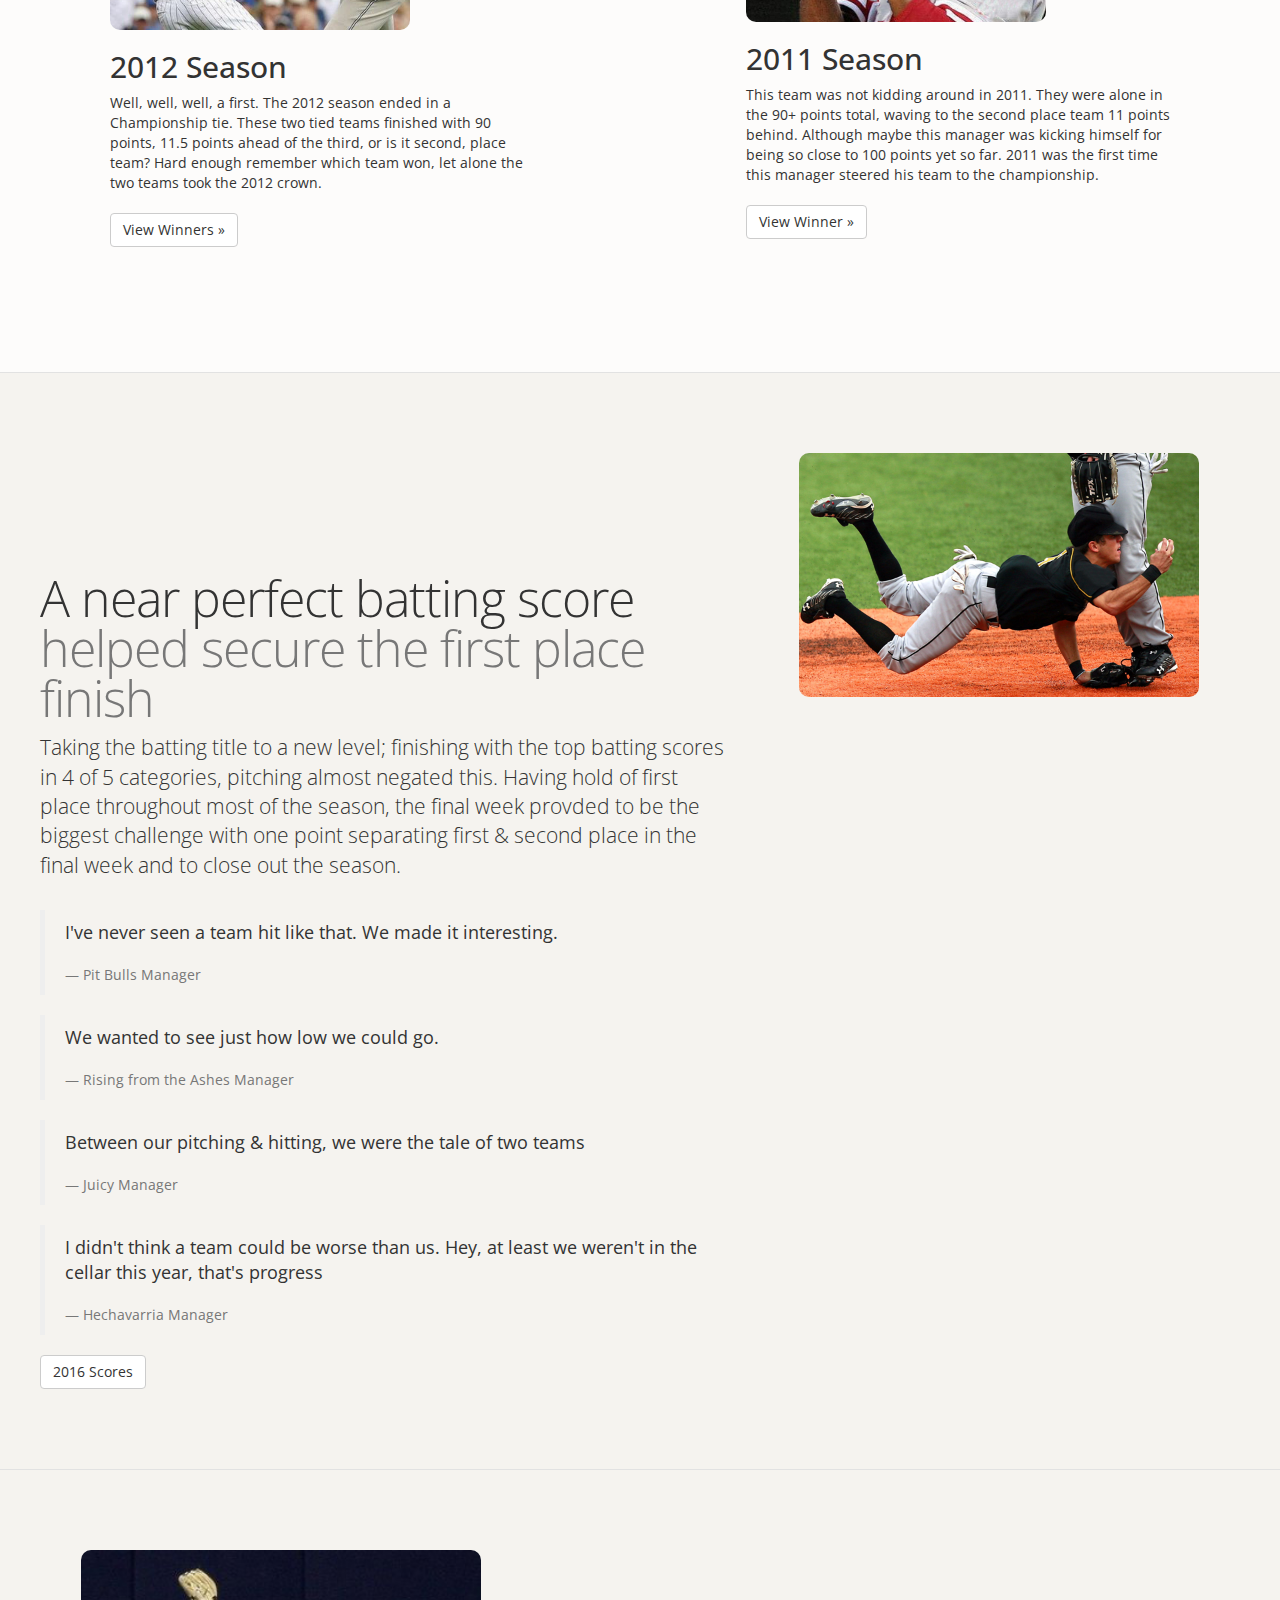
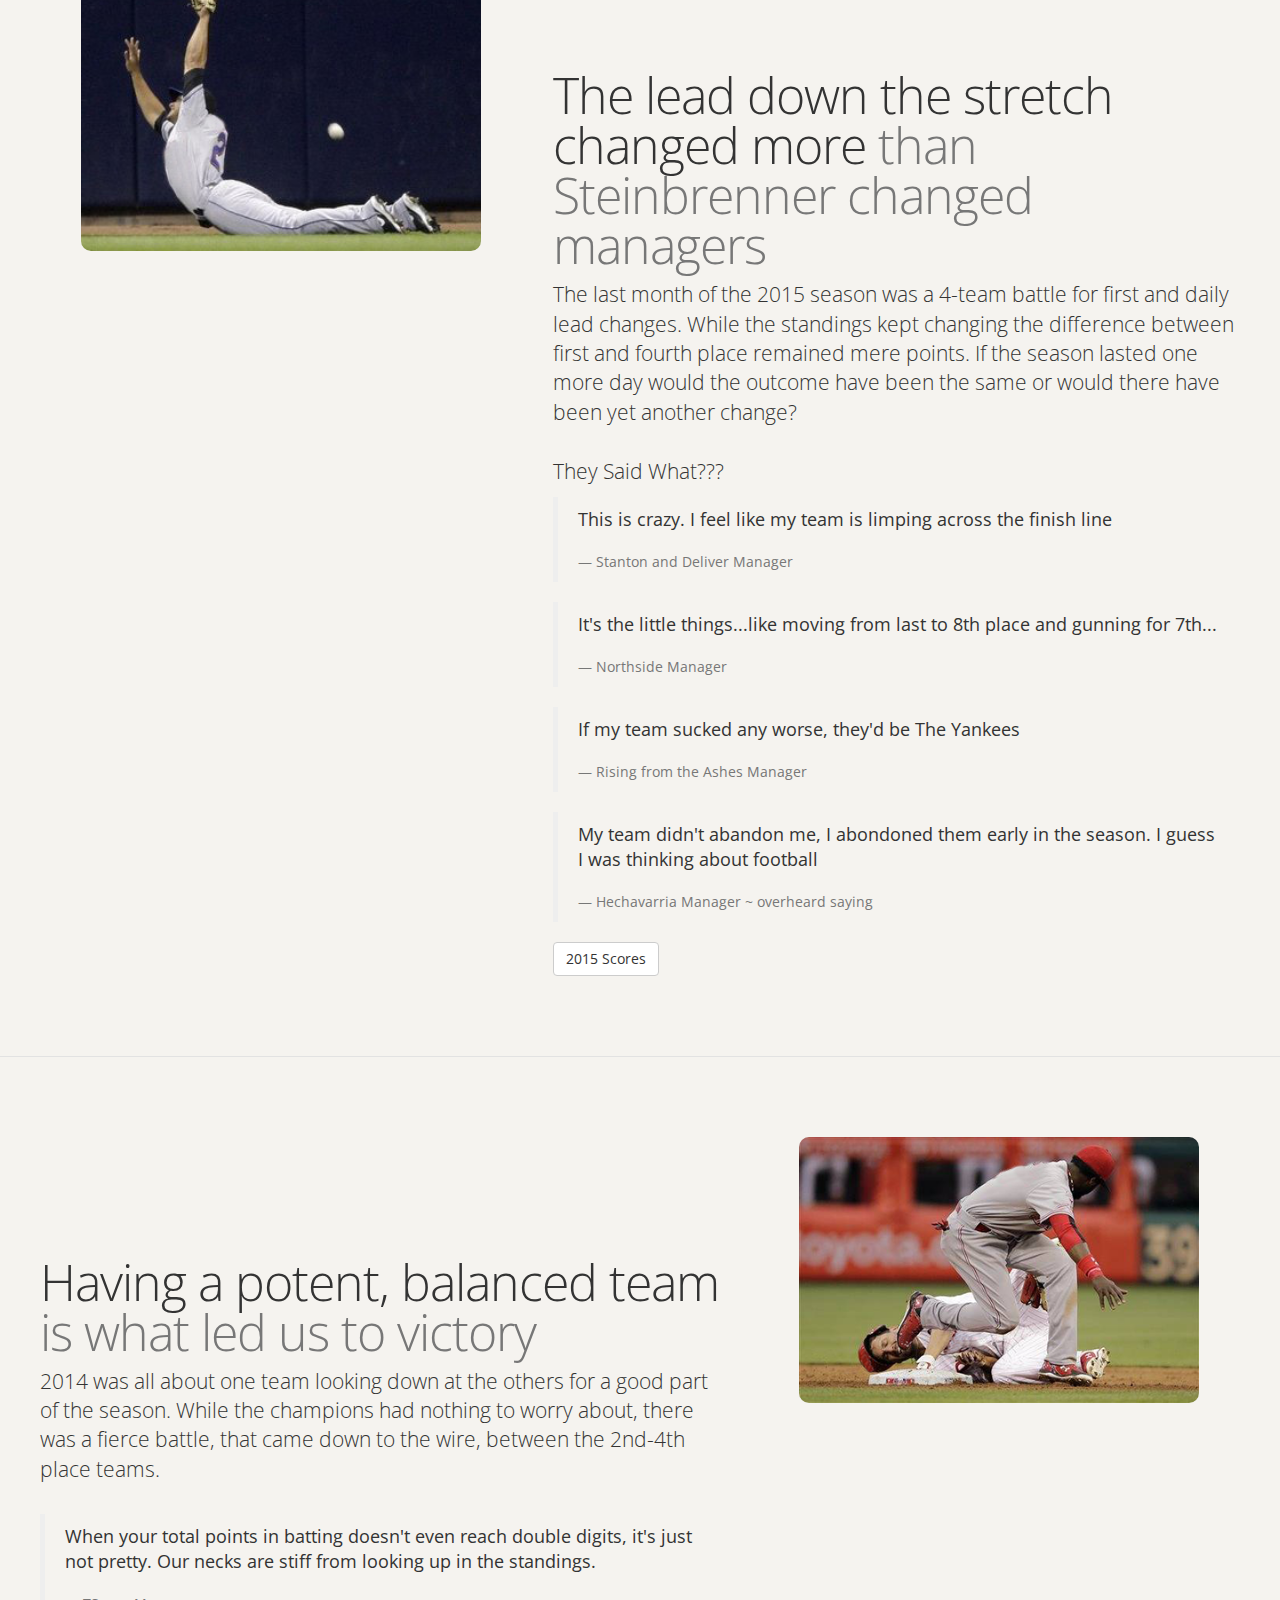
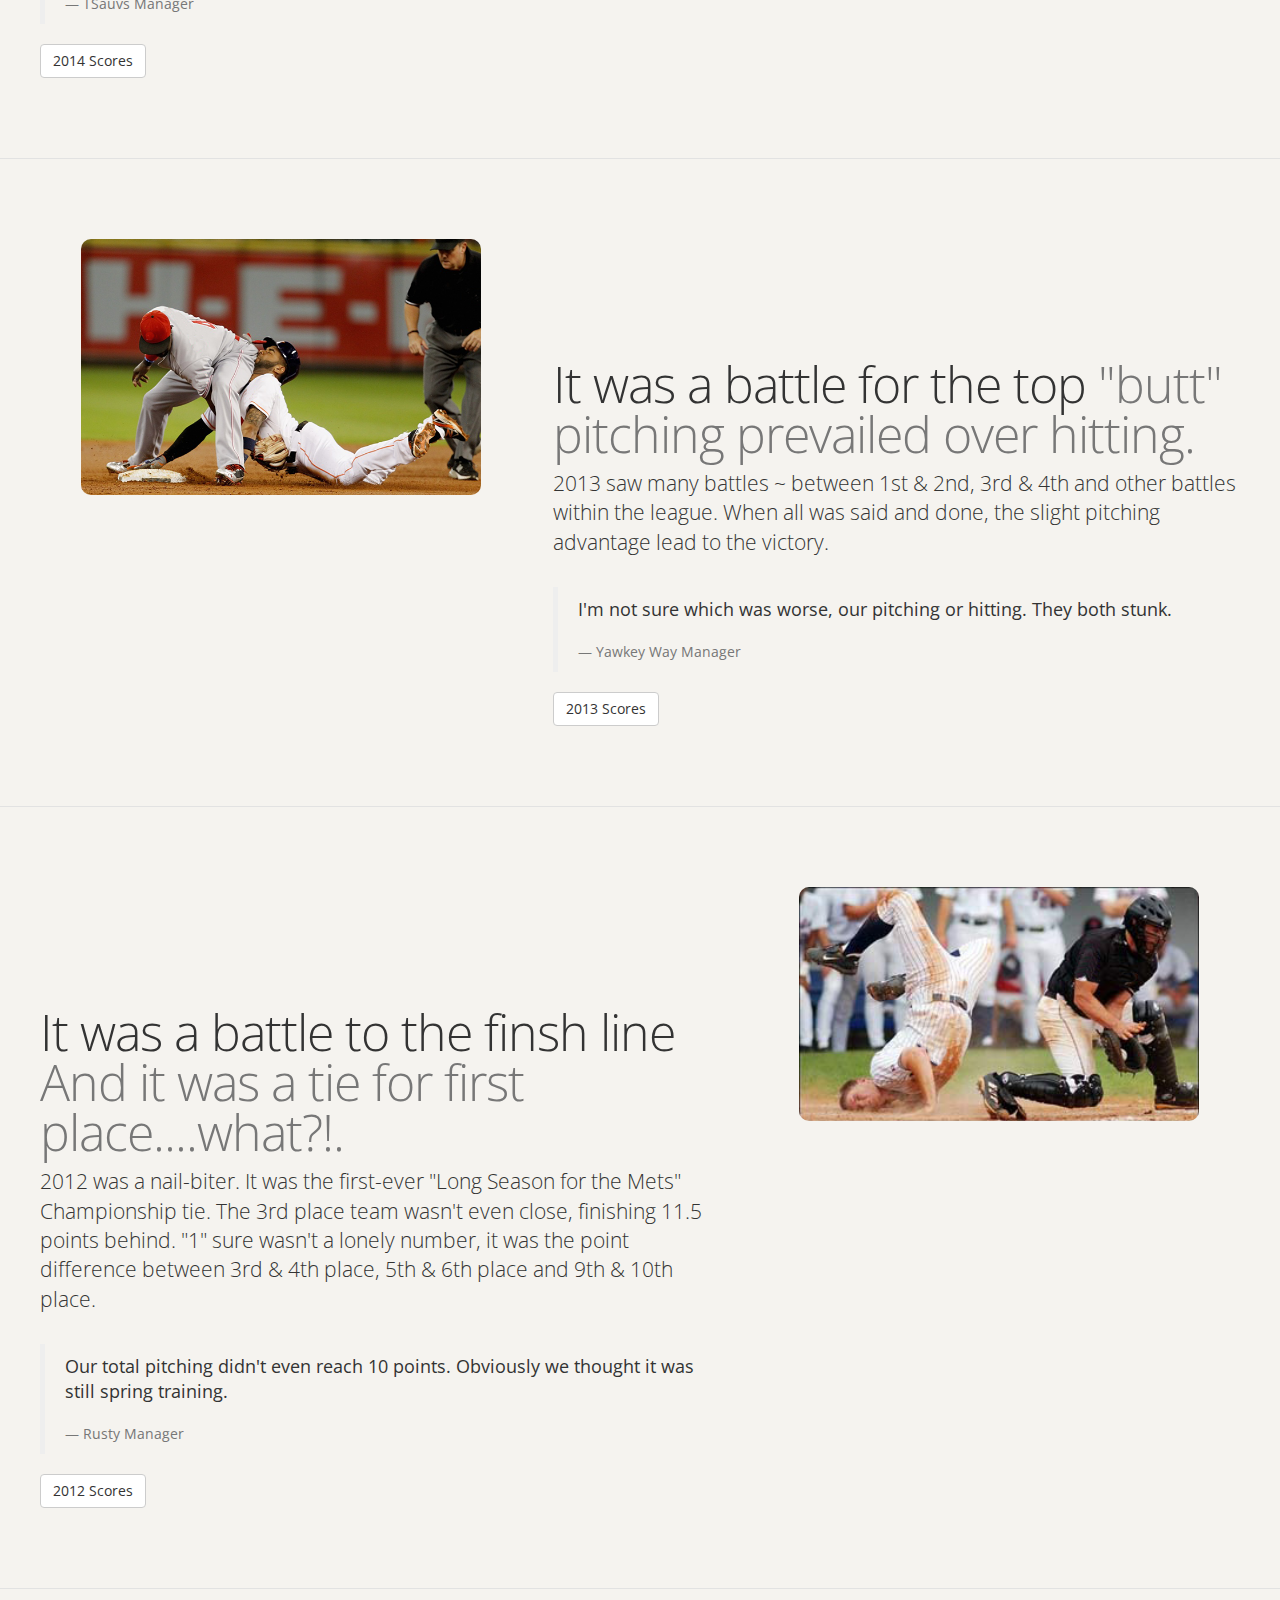
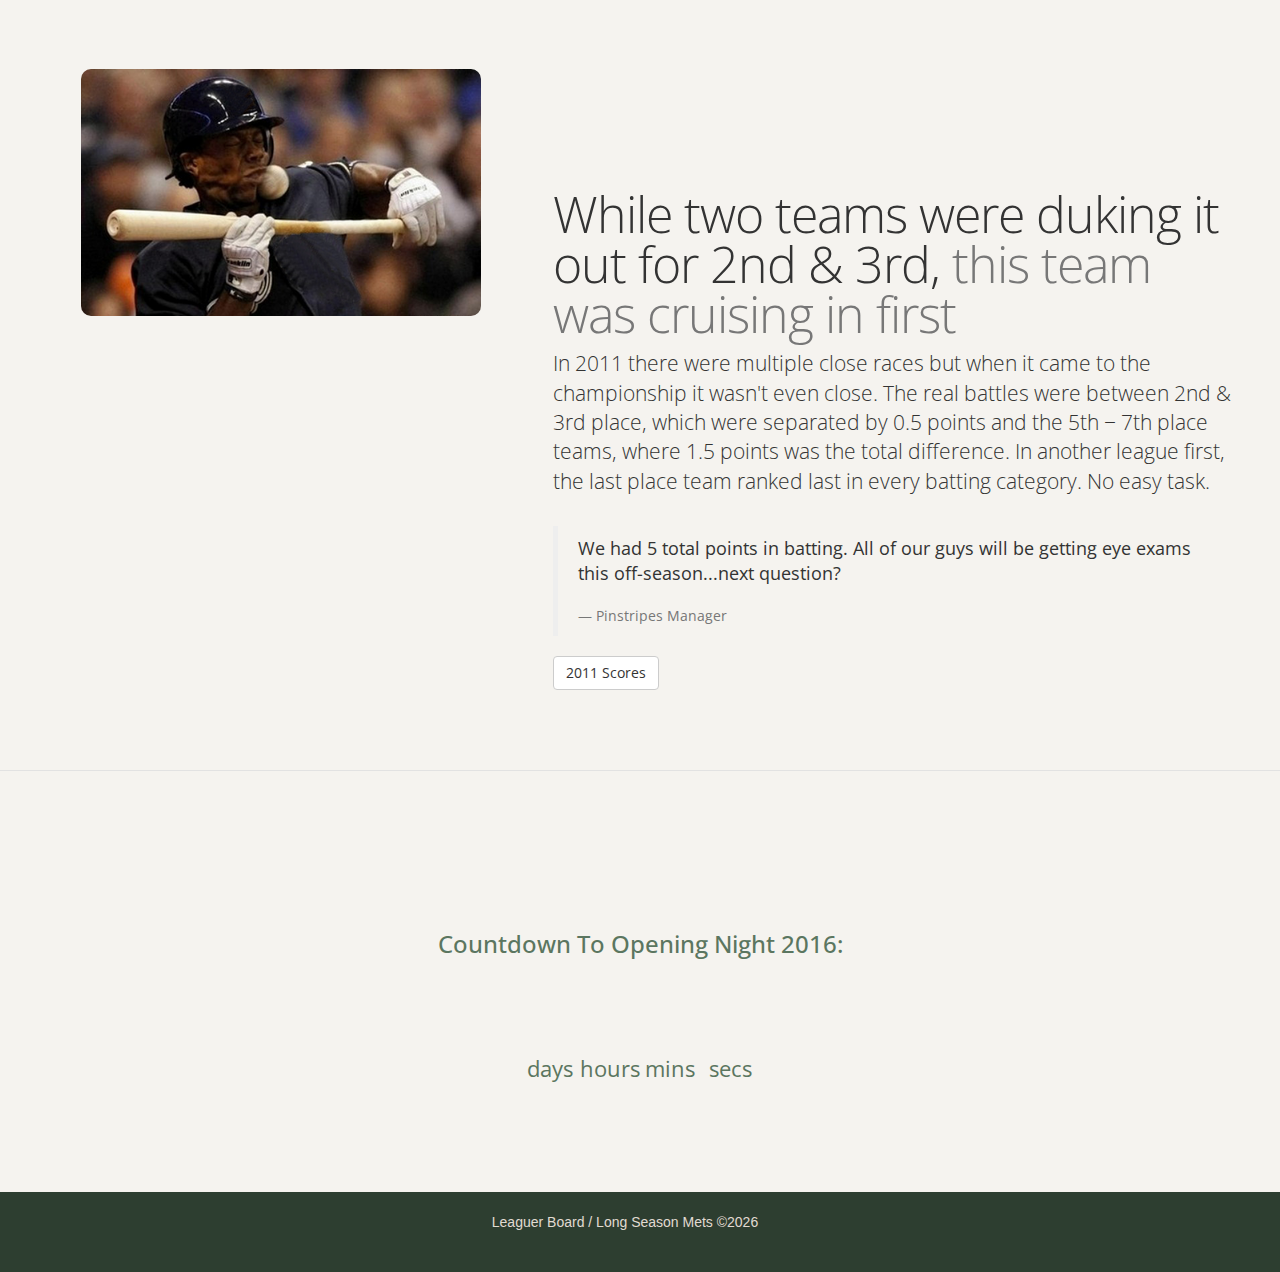
==== commit a255a9aa: "add 2016 link" ====
--- a/home.html
+++ b/home.html
@@ -62,6 +62,7 @@
             <ul class="nav navbar-nav flot-nav">
                 <li><a href="#seasons">Winners</a></li>
                 <li><a href="#countdown-clock">Countdown</a></li>
+                <li><a href="#featurette16">2016</a></li>
                 <li><a href="#featurette15">2015</a></li>
                 <li><a href="#featurette14">2014</a></li>
                 <li><a href="#featurette13">2013</a></li>
@@ -108,7 +109,7 @@
               </tr>
               <tr>
                 <td>2</td>
-                <th scope="row">Pt Bulls</th>
+                <th scope="row">Pit Bulls</th>
                 <td>33.0</td>
                 <td>41.0</td>
                 <td>74.0</td>
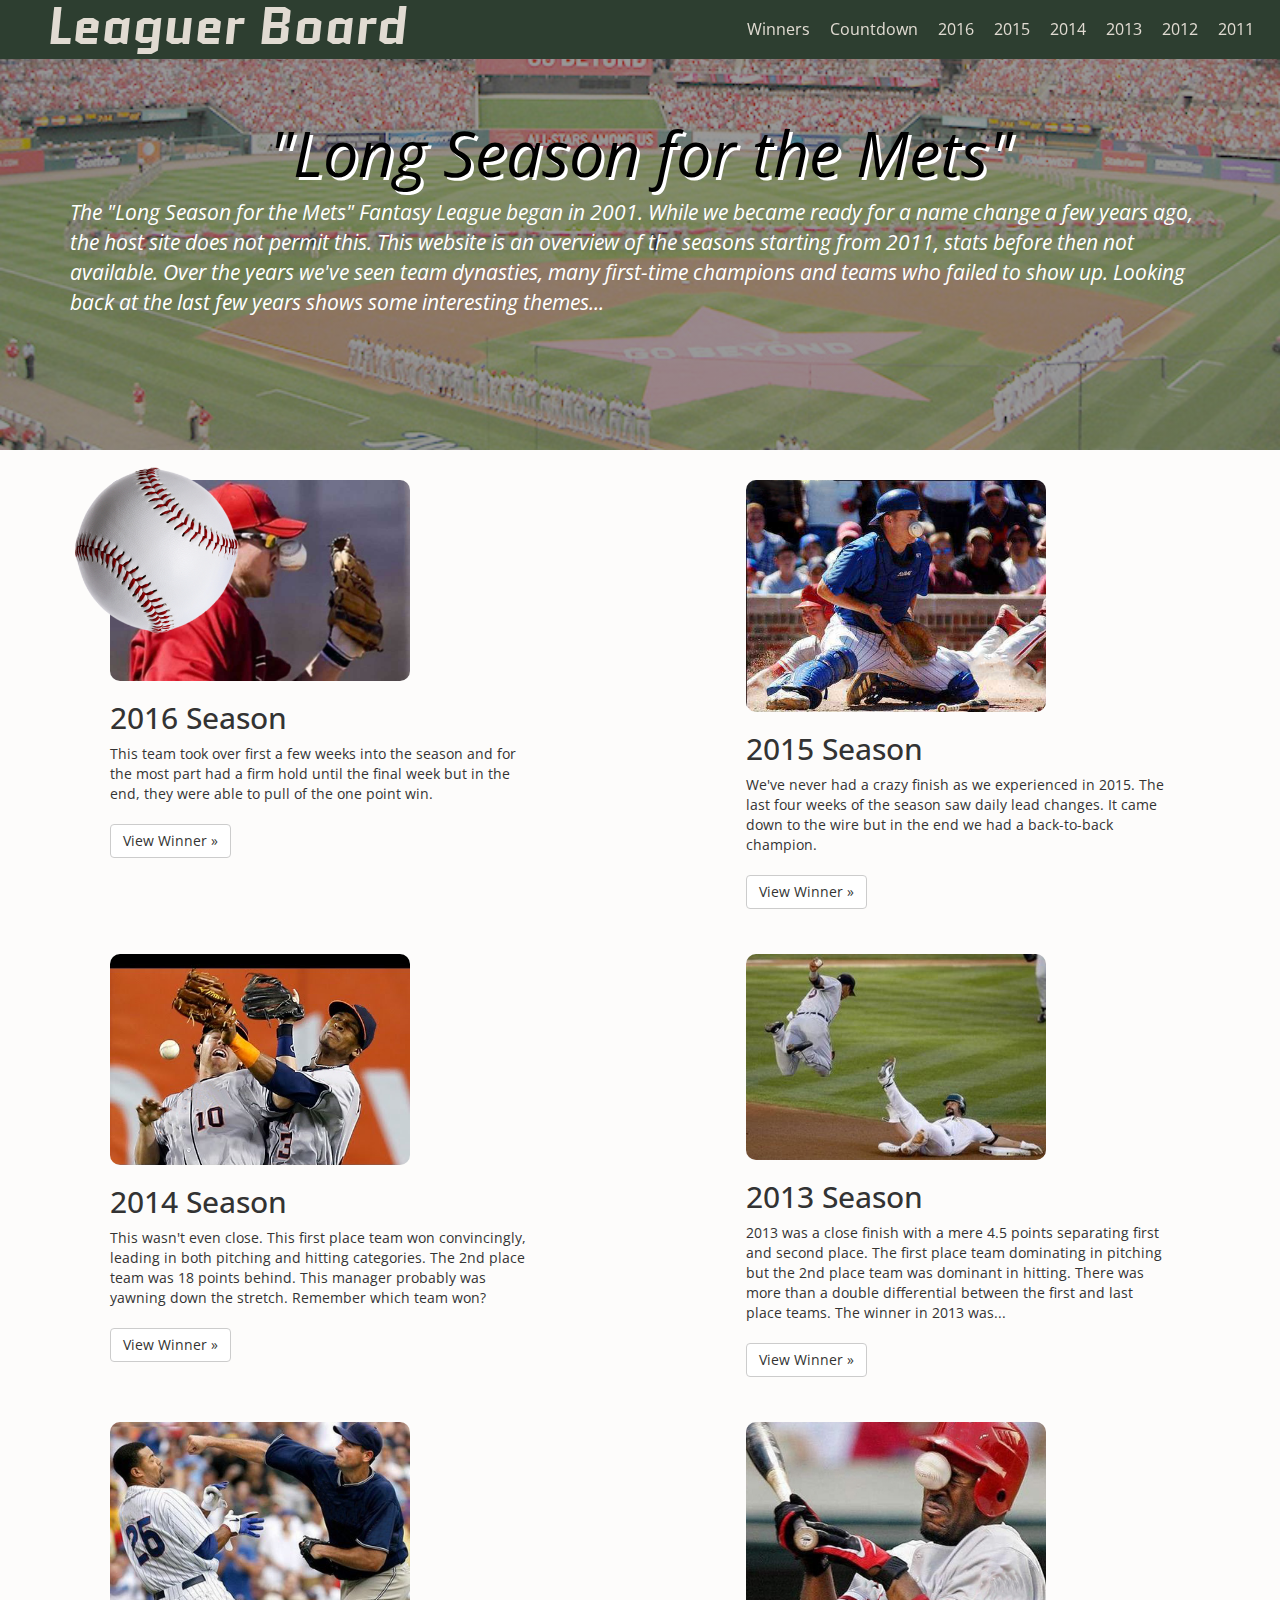
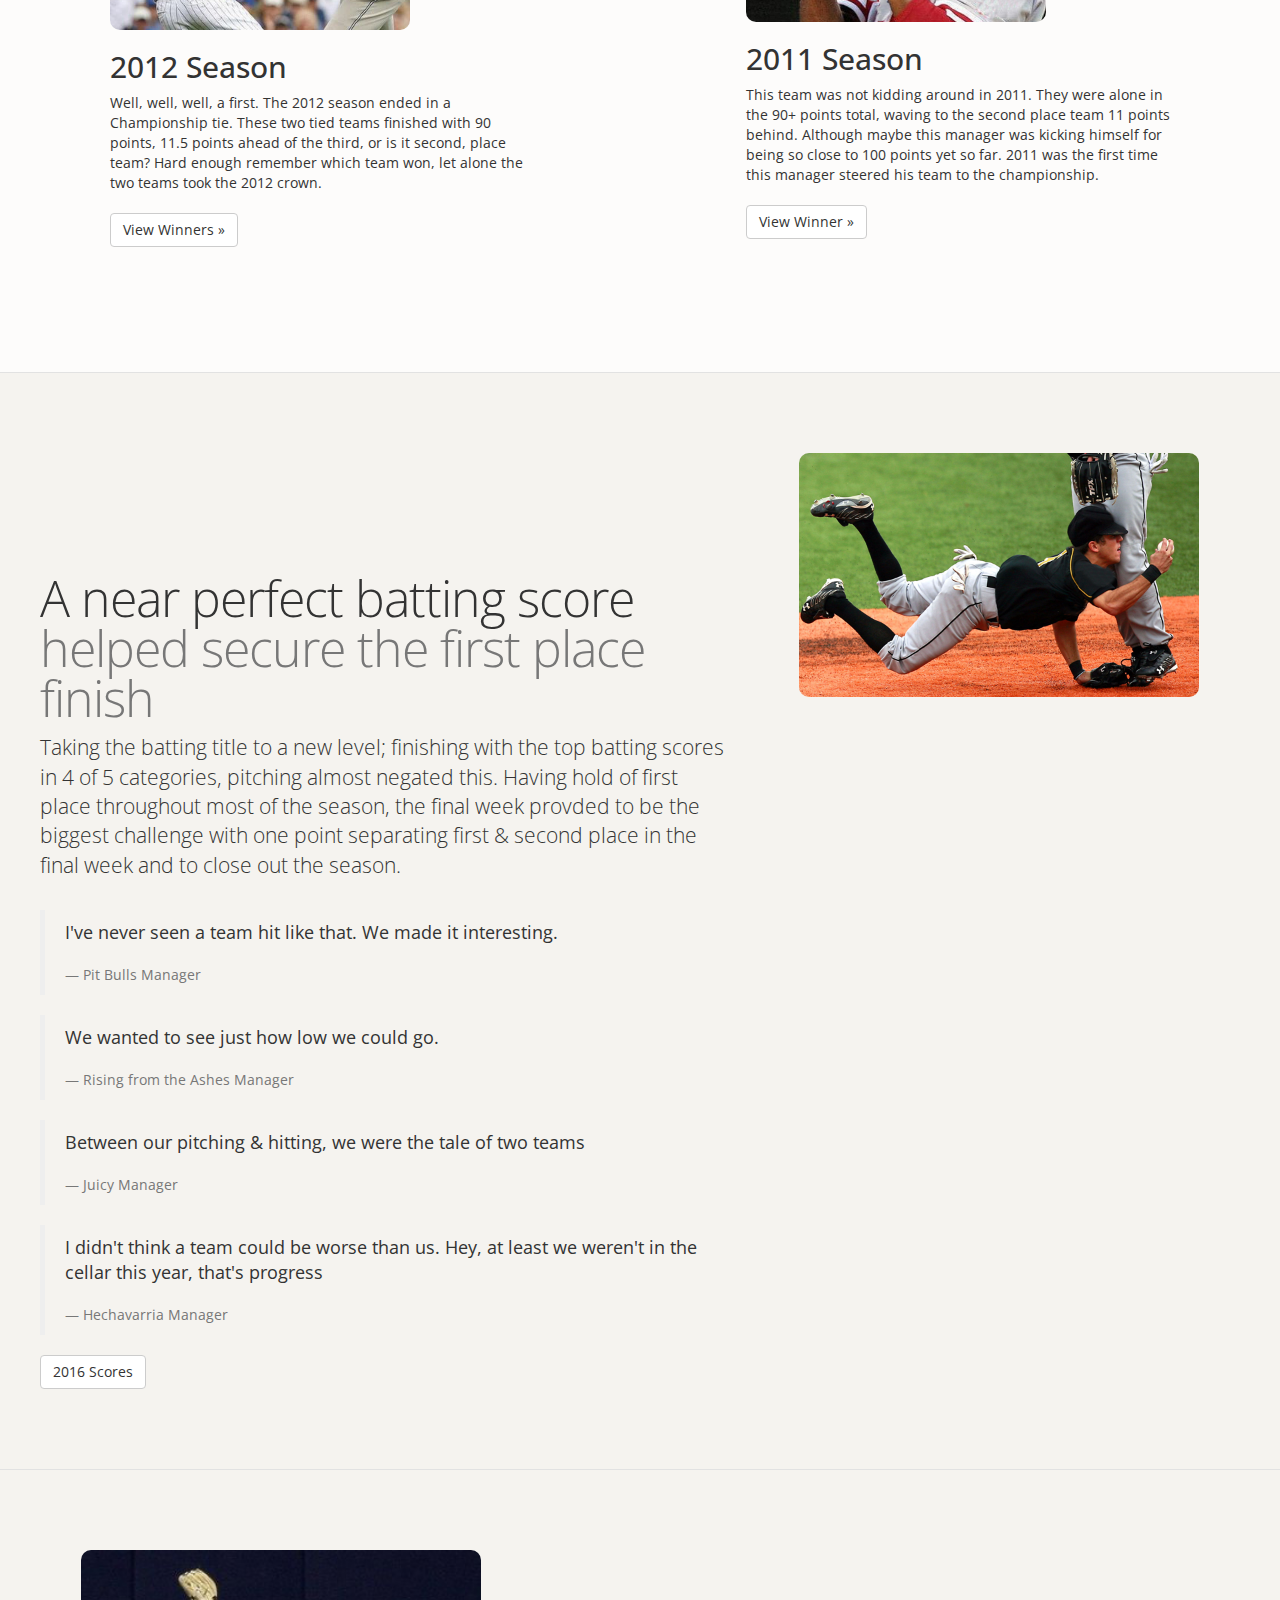
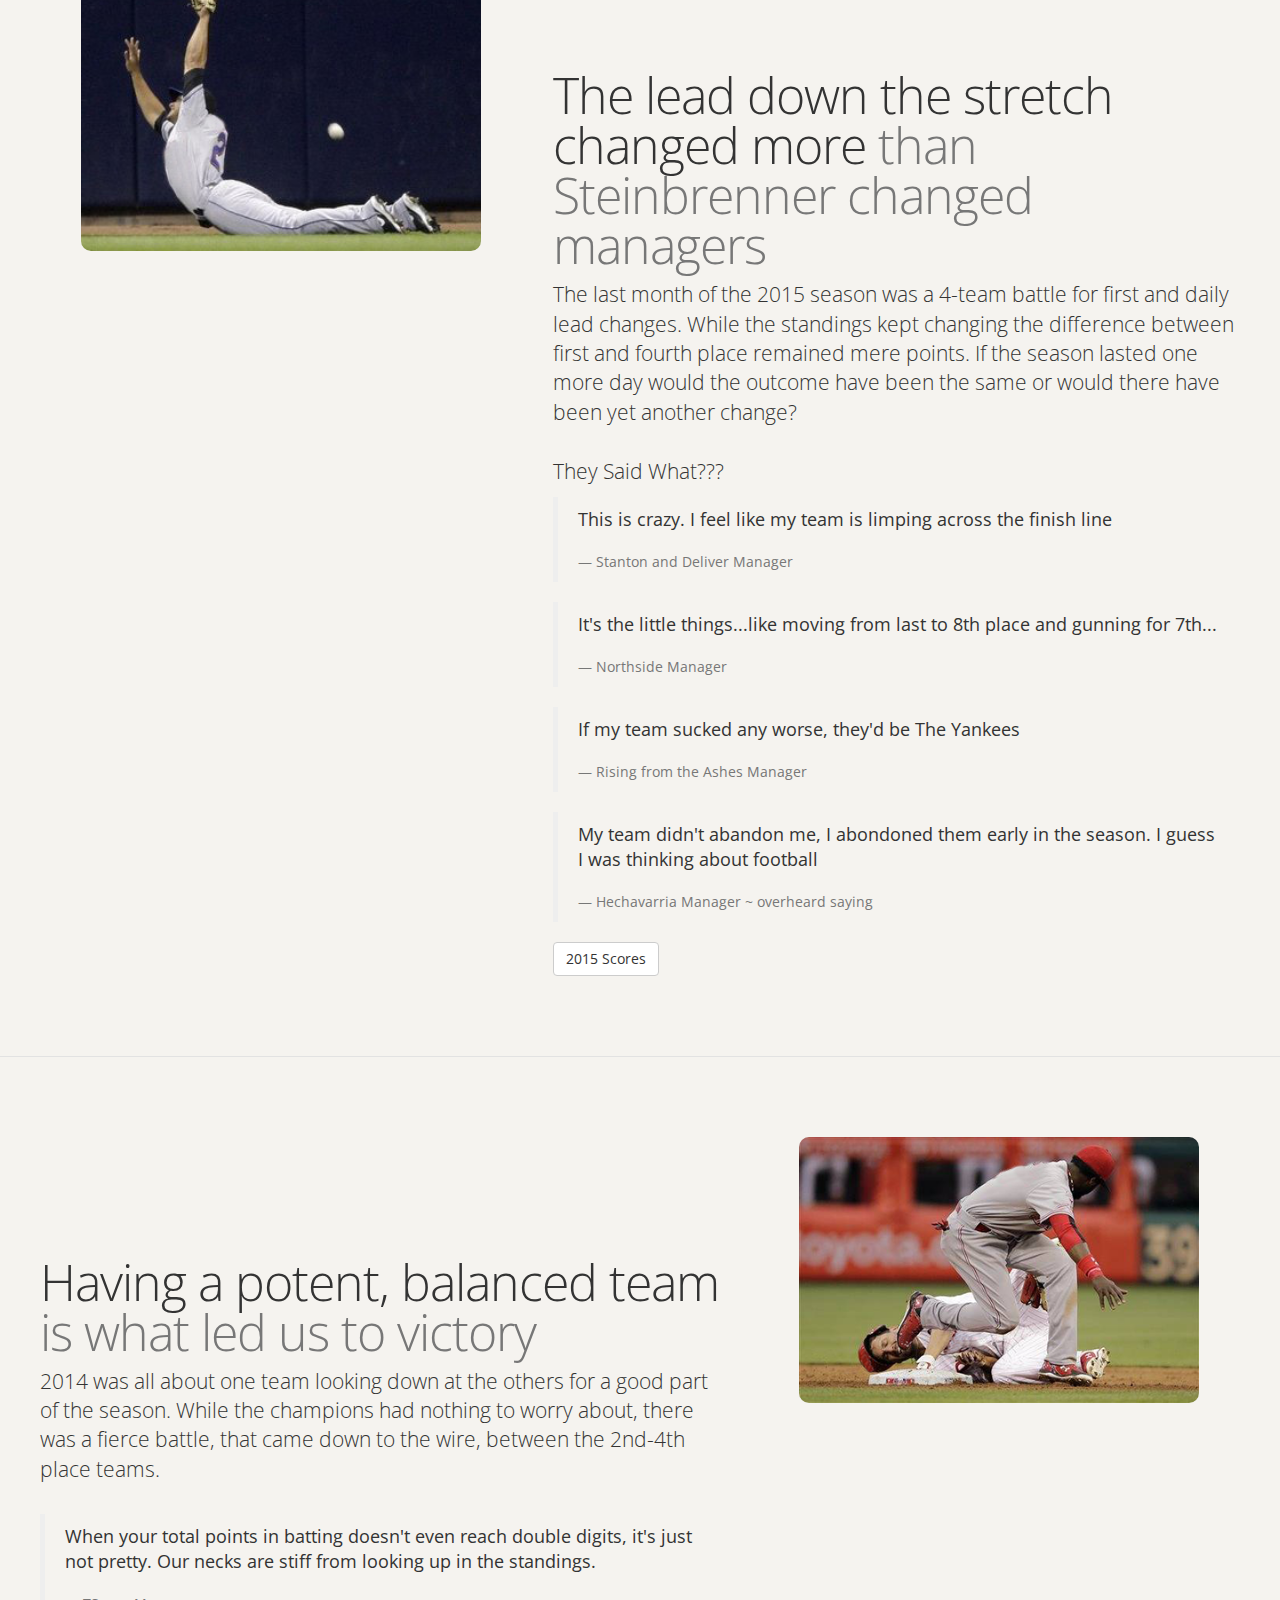
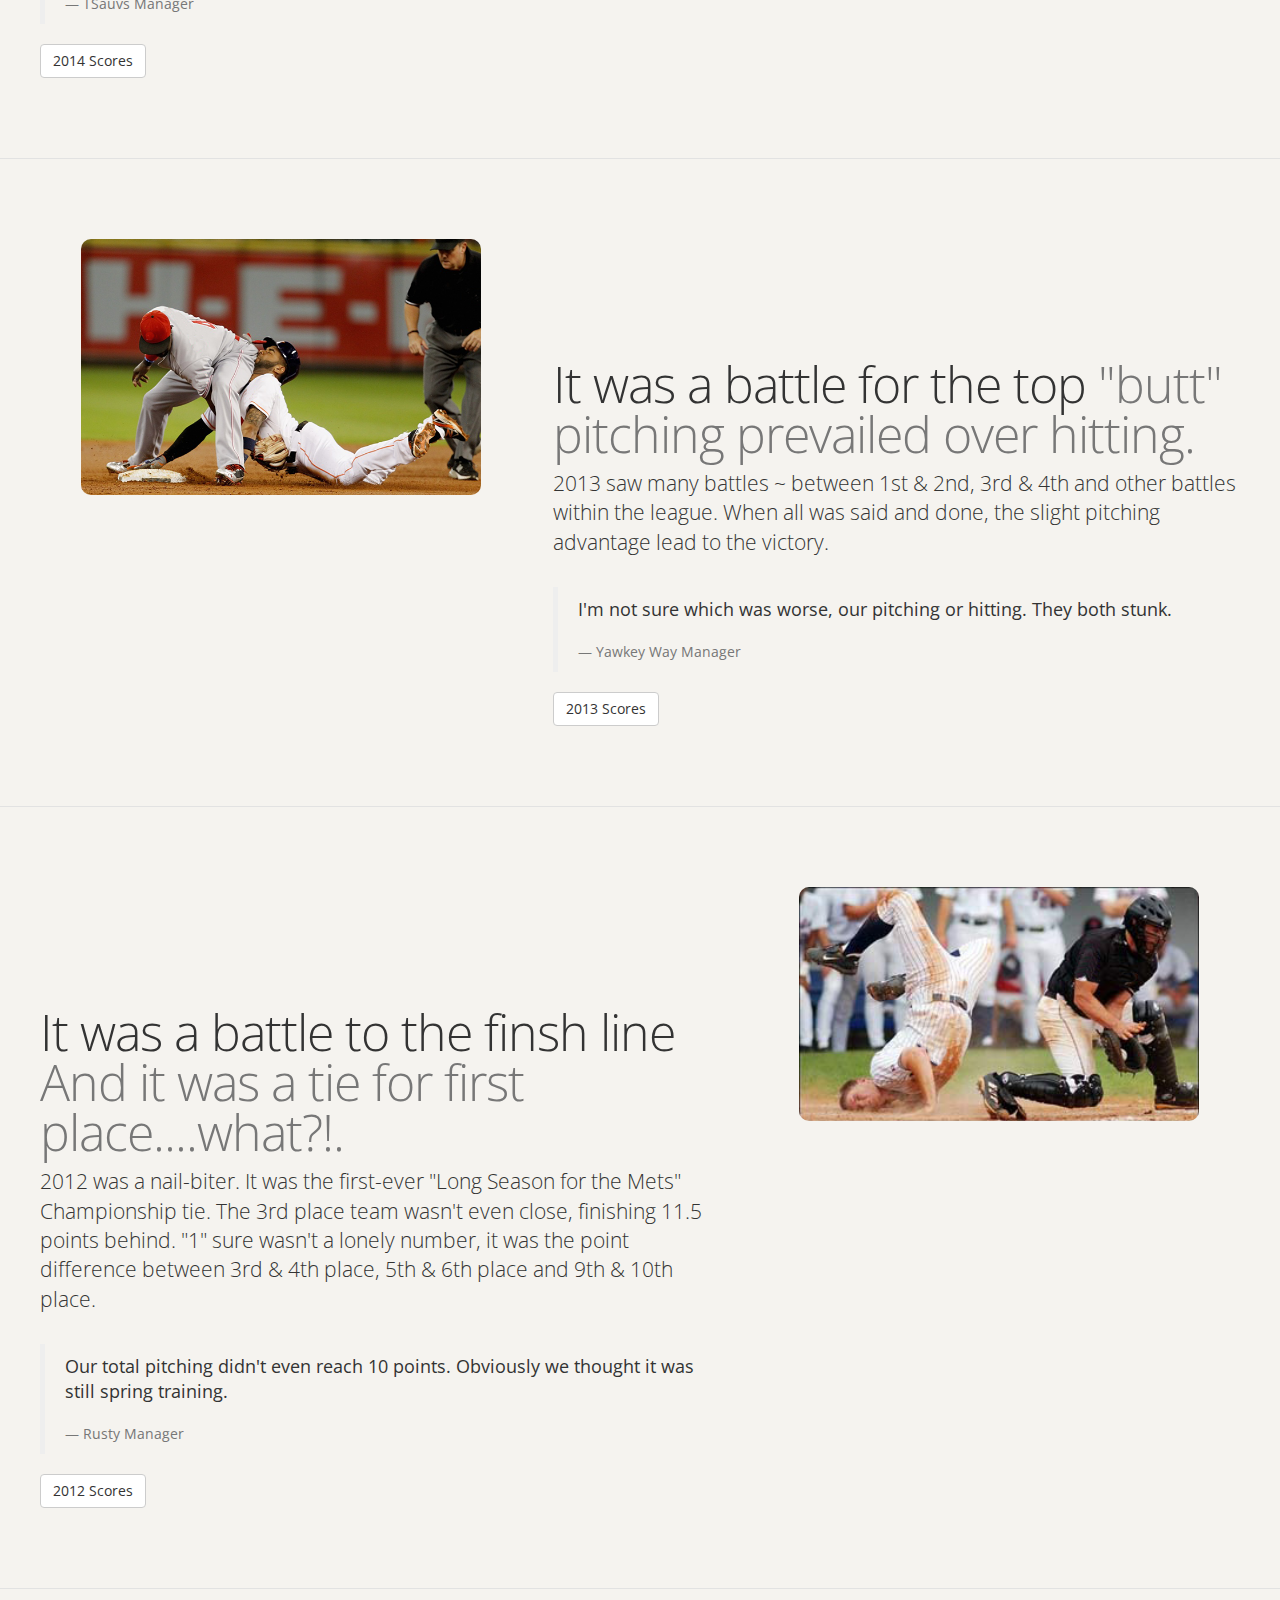
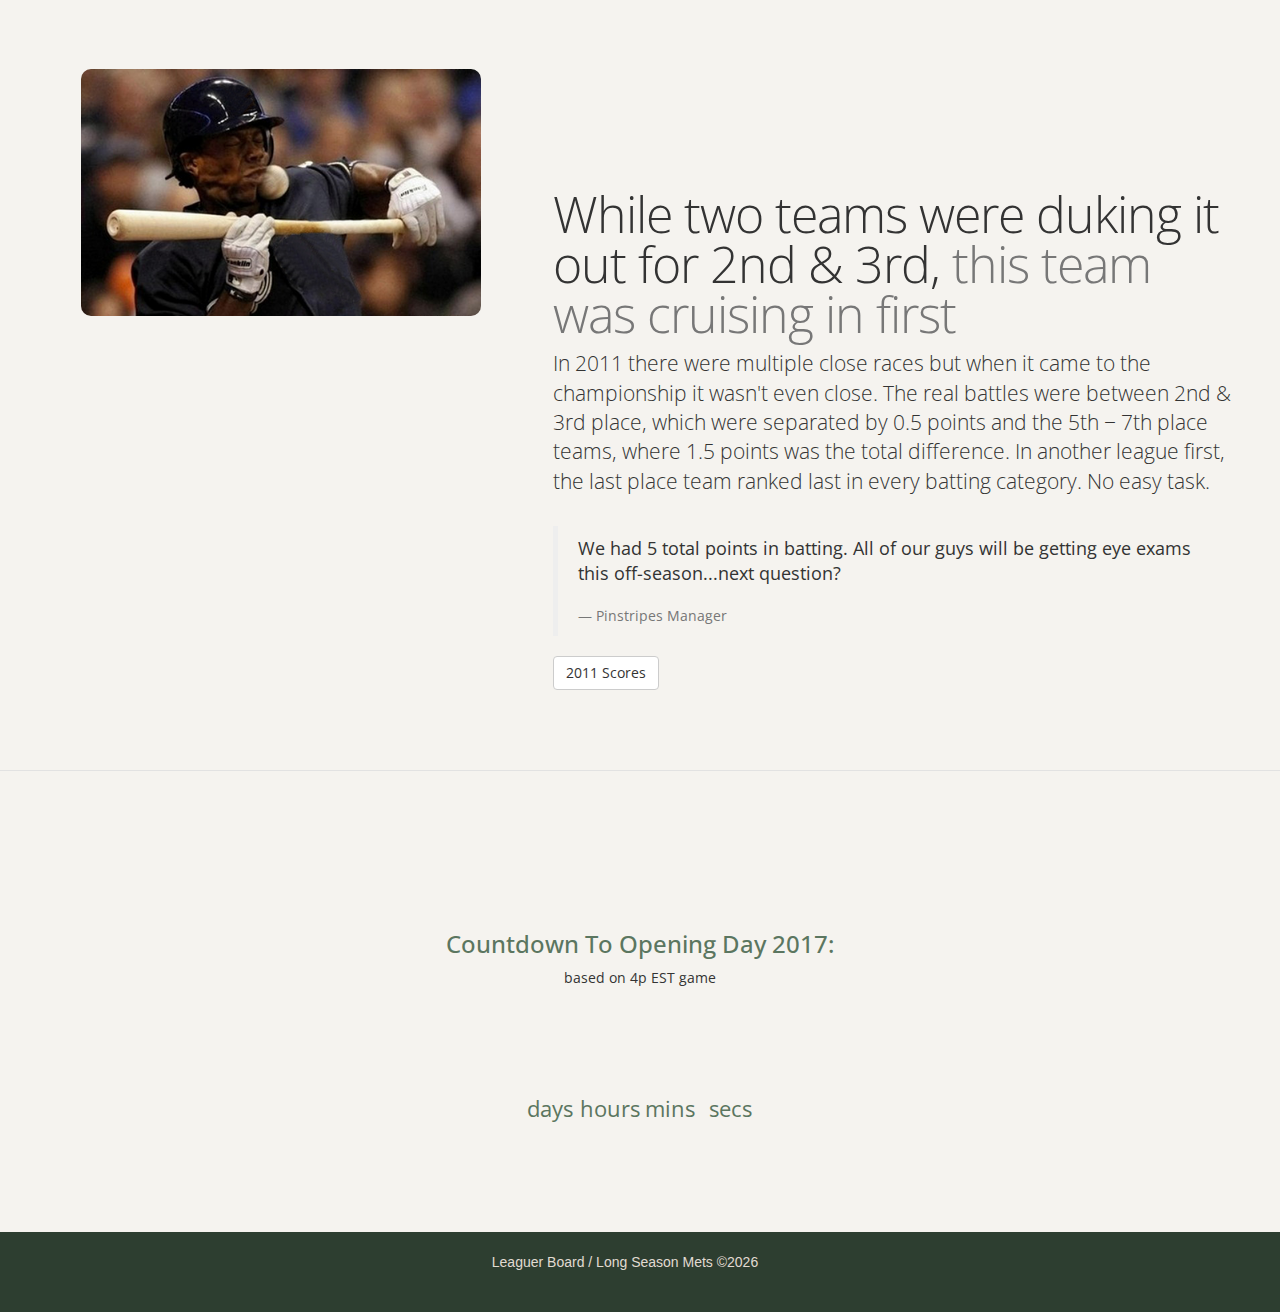
==== commit bb7ed12a: "removed unused" ====
--- a/home.html
+++ b/home.html
@@ -89,7 +89,7 @@
                 <h4 class="modal-title">2016 Scores</h4>
           </div> <!-- End modal-header -->
           <div class="modal-body">
-            <!-- Modal - 2015 Scores Table -->
+            <!-- Modal - 2016 Scores Table -->
             <table class="table-hover table-responsive">
               <tr>
                 <th id="rank" scope="col">Rank</th>
@@ -832,7 +832,7 @@
             <p><button class="btn btn-default winner-btn" type="submit">View Winner &raquo;</button><span class="winner">Winner: Pit Bulls</span></p>
           </div> <!-- col md 5 -->
 
-          <!-- no longer need clearfix-->
+          <!-- no longer need clearfix adding 2016-->
          <!--  <div class="clearfix visible-md-5"></div> -->
 
           <!-- only show hr on small screens -->
@@ -881,8 +881,6 @@
           <h2 class="featurette-heading">A near perfect batting score<span class="text-muted"> helped secure the first place finish</span></h2>
           <p class="lead">Taking the batting title to a new level&semi; finishing with the top batting scores in 4 of 5 categories, pitching almost negated this. Having hold of first place throughout most of the season, the final week provded to be the biggest challenge with one point separating first &amp; second place in the final week and to close out the season. </p>
 
-          <!-- <p id="sound-bites" class="lead">They Said What???</p> -->
-
           <blockquote>
             <p>I've never seen a team hit like that. We made it interesting. </p>
               <footer>Pit Bulls Manager</footer>
@@ -903,11 +901,10 @@
               <footer>Hechavarria Manager </footer>
           </blockquote>
           <!-- button -->
-          <button type="button" data-year="16" class="btn btn-default scores-btn15 scores-btn">2016 Scores</button> <!-- end modal button -->         
-          <!-- Modal15-->        
+          <button type="button" data-year="16" class="btn btn-default scores-btn16 scores-btn">2016 Scores</button> <!-- end modal button -->         
+          <!-- Modal16-->        
         </div> <!-- End col-md-7 left -->
         <div class="col-md-5">
-          <!-- <img class="featurette-image img-responsive center-block" src="img/ofError.jpg" alt="Error in LF" height="400" width="400"> -->
           <img class="featurette-image img-responsive center-block" src="img/knee.png" alt="Error in Center" height="400" width="400">
         </div> <!-- col-md-5 -->      
       </div> <!-- id featurette15 row featurette -->
@@ -1035,20 +1032,12 @@
     <!-- 2016 featurette -->
       <hr class="featurette-divider">
 
-      <!-- <div id="featurette16" class="row featurette">
-        <div class="col-md-7 col-md-push-5">
-          <h2 class="featurette-heading">What will 2016 bring?<span class="text-muted"> Anything is possible.</span></h2>
-          <p class="lead">There have only been 3 different managers to win in the last 5 years. Will Pitbulls three-peat? Will Stanton and Deliver (<span><i>fma</i></span> the good, the bad and the ugla) return to the winner's circle after winning 2 consecutive years. Will a new team take the top spot? Only time will tell....until next season.</p>
-        </div>  --><!-- col-md-7 -->
-        <!-- <div class="col-md-5 left">
-          <img class="featurette-image img-responsive center-block" src="img/knee.png" alt="Error in Center" height="400" width="400">
-        </div> --> <!-- col-md-5 -->
-
-        <!-- Countdown to 2016 Season -->
+        <!-- Countdown to 2017 Season -->
         <div class="row">
          <div class="col-md-12">
           <div id="countdown-clock">
-            <h3 class="text-center">Countdown To Opening Night 2016&colon;</h3>
+            <h3 class="text-center">Countdown To Opening Day 2017&colon;</h3>
+            <p class="text-center">based on 4p EST game</p>
           </div> <!-- countdown-clock -->
         </div> <!-- col-md-12 -->
         </div> <!-- row -->
@@ -1085,13 +1074,12 @@
             </div> <!--col md 12 -->
           </div> <!-- row -->
         </div> <!-- countdown text-center -->
-
-      </div> <!-- featurette16 row featurette-->      
+    
     </div>  <!-- End featurettes -->
 
 
     <!-- adding extra space before footer -->
-        <div id="bottom-page"></div>
+    <div id="bottom-page"></div>
     
     <!-- page footer -->
     <footer id="footer">
--- a/css/style.css
+++ b/css/style.css
@@ -211,25 +211,8 @@
   margin-left: 25px;
 }
 /* fix space clicking from nav link to year*/
-#featurette15 {
-  margin-top: -125px; 
-  padding-top: 125px; 
-}
-
-#featurette14 {
-  margin-top: -125px; 
-  padding-top: 125px; 
-}
-
-#featurette13 {
-  margin-top: -125px; 
-  padding-top: 125px; 
-}
-#featurette12 {
-  margin-top: -125px; 
-  padding-top: 125px; 
-}
-#featurette11 {
+#featurette16, #featurette15, #featurette14, #featurette13, #featurette12,
+  #featurette11 {
   margin-top: -125px; 
   padding-top: 125px; 
 }
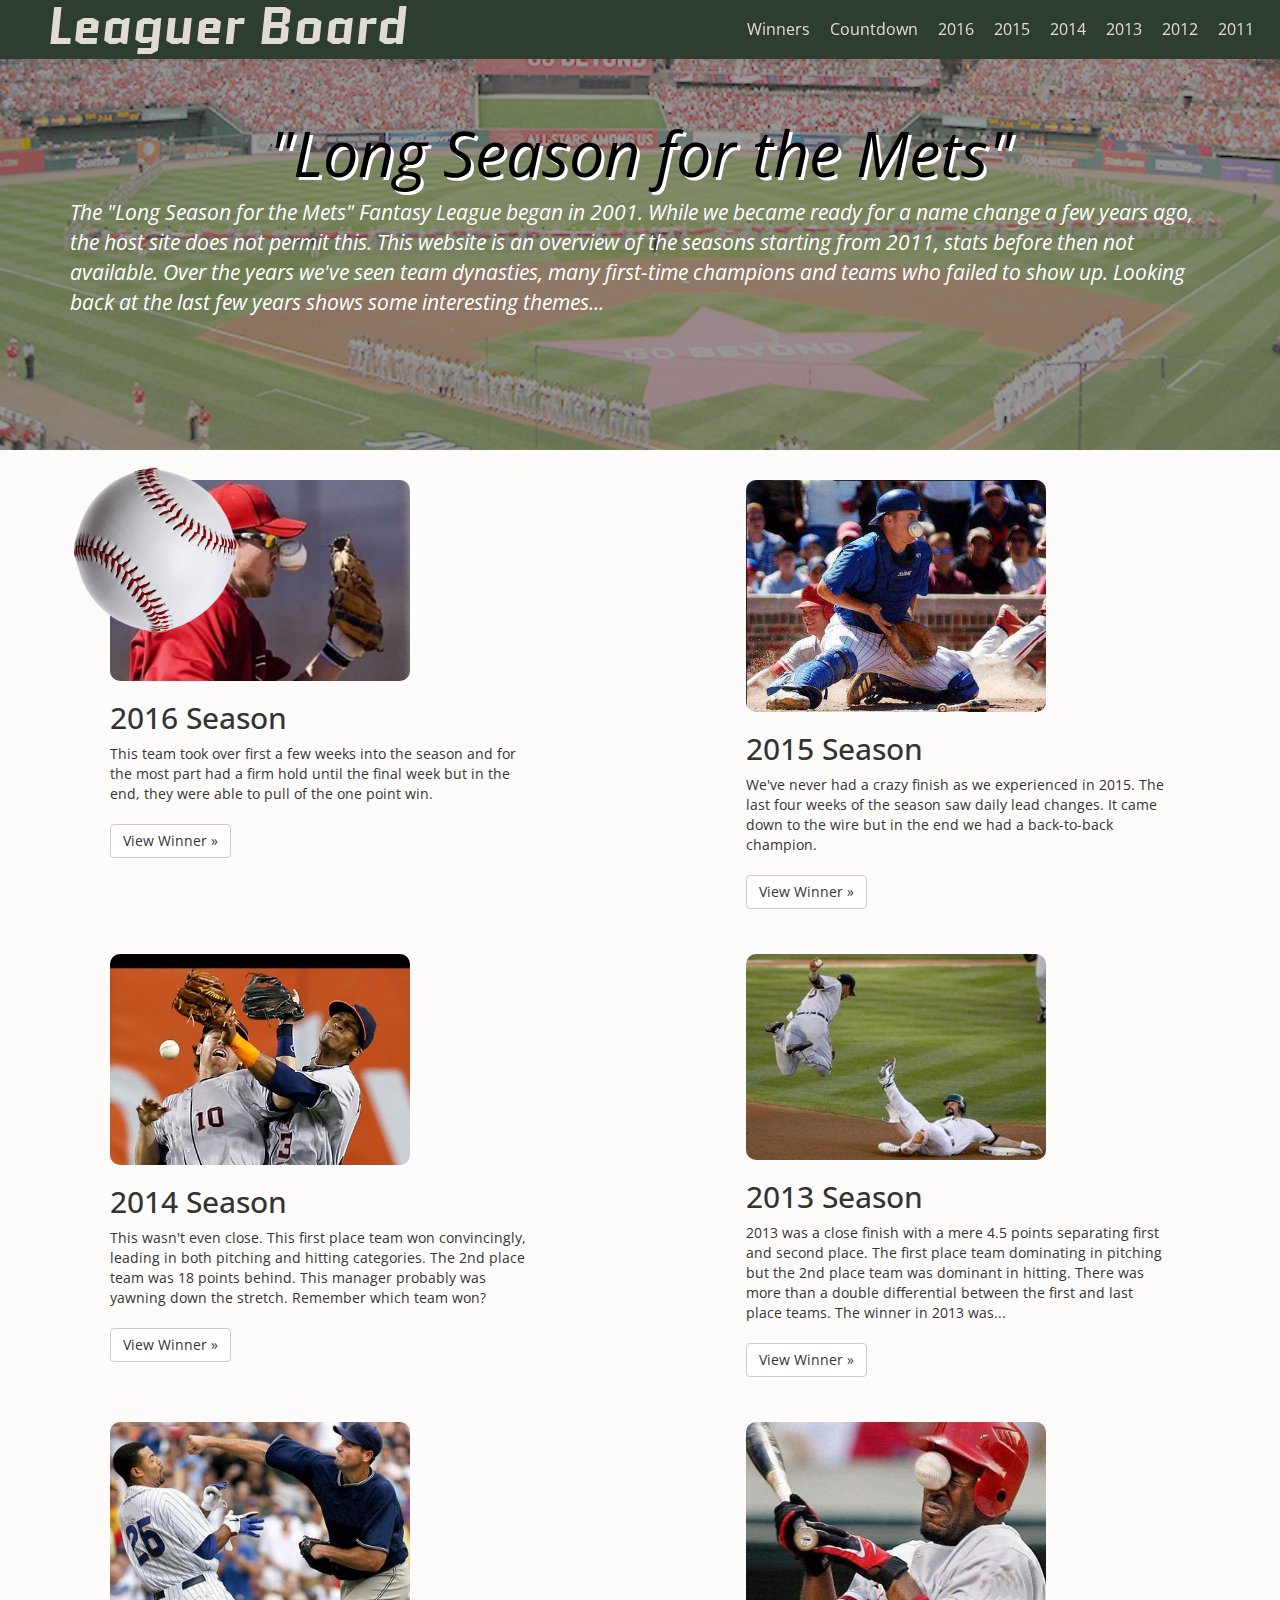
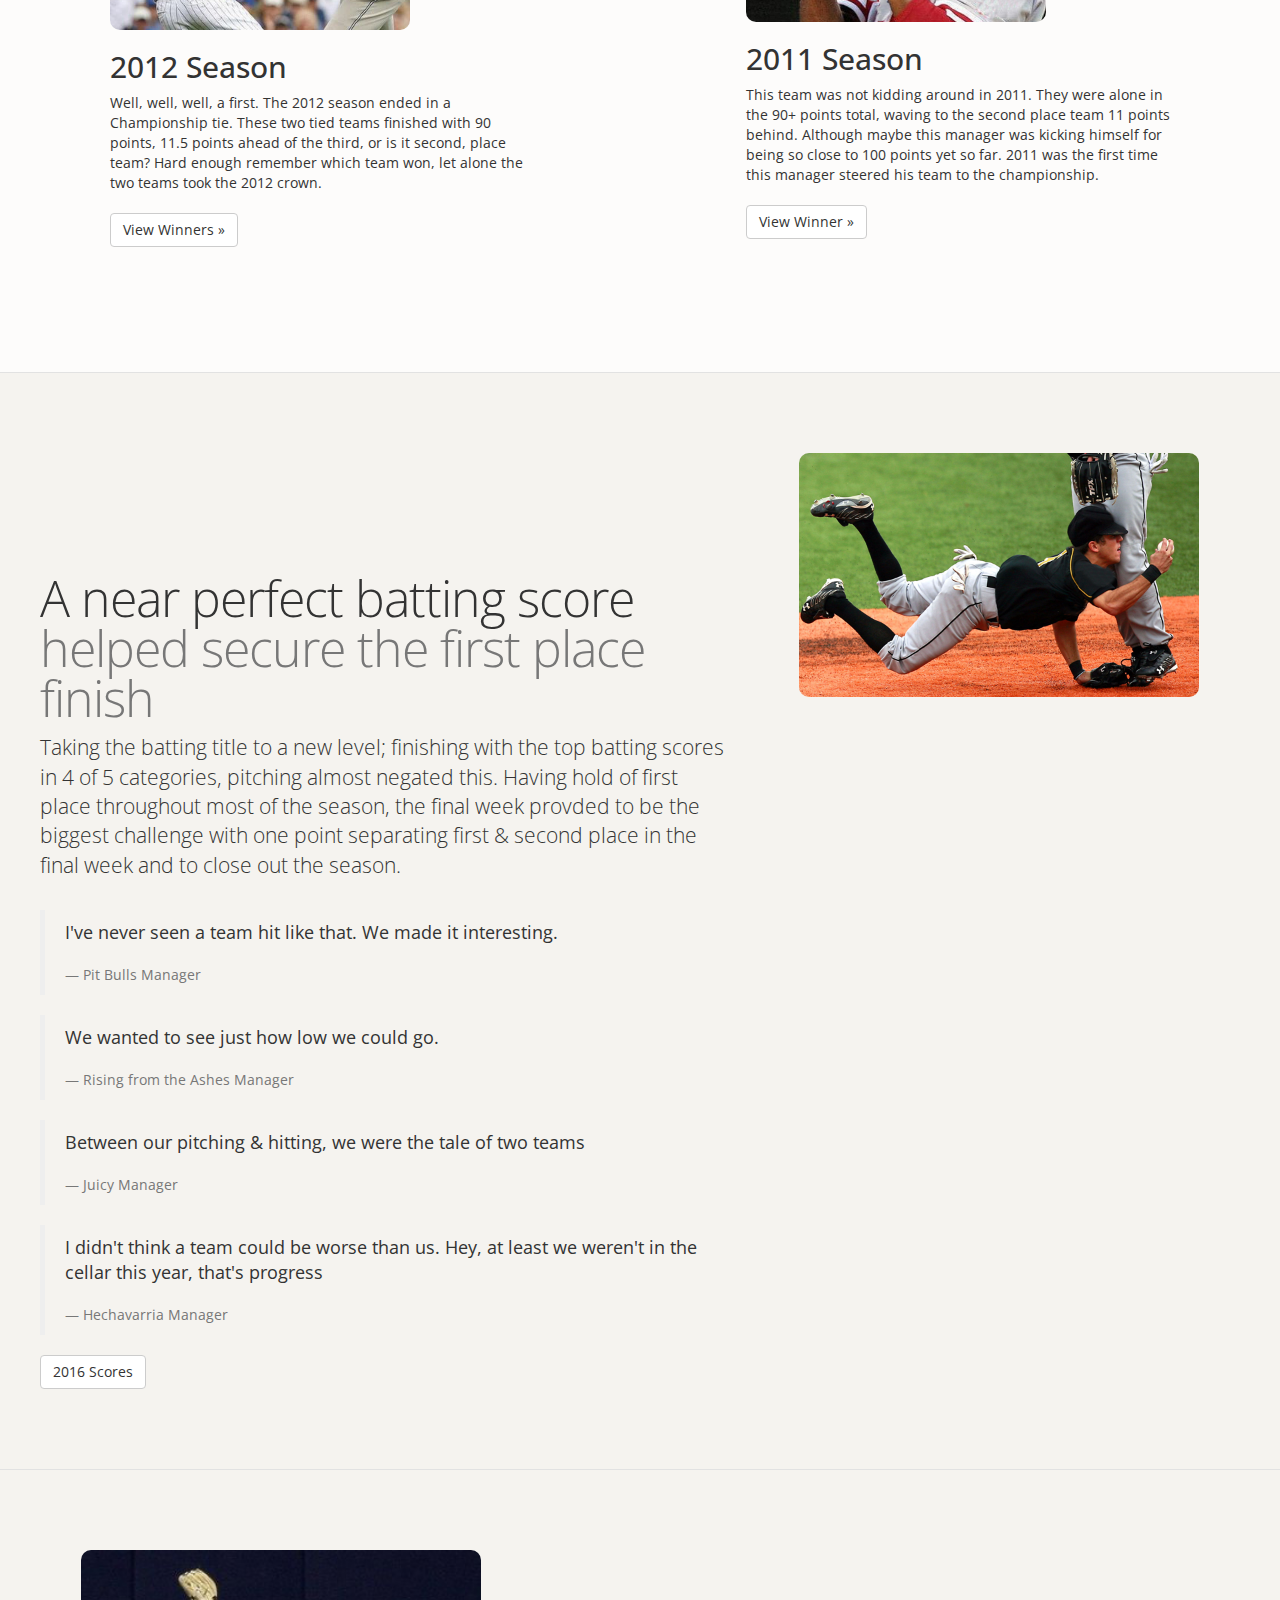
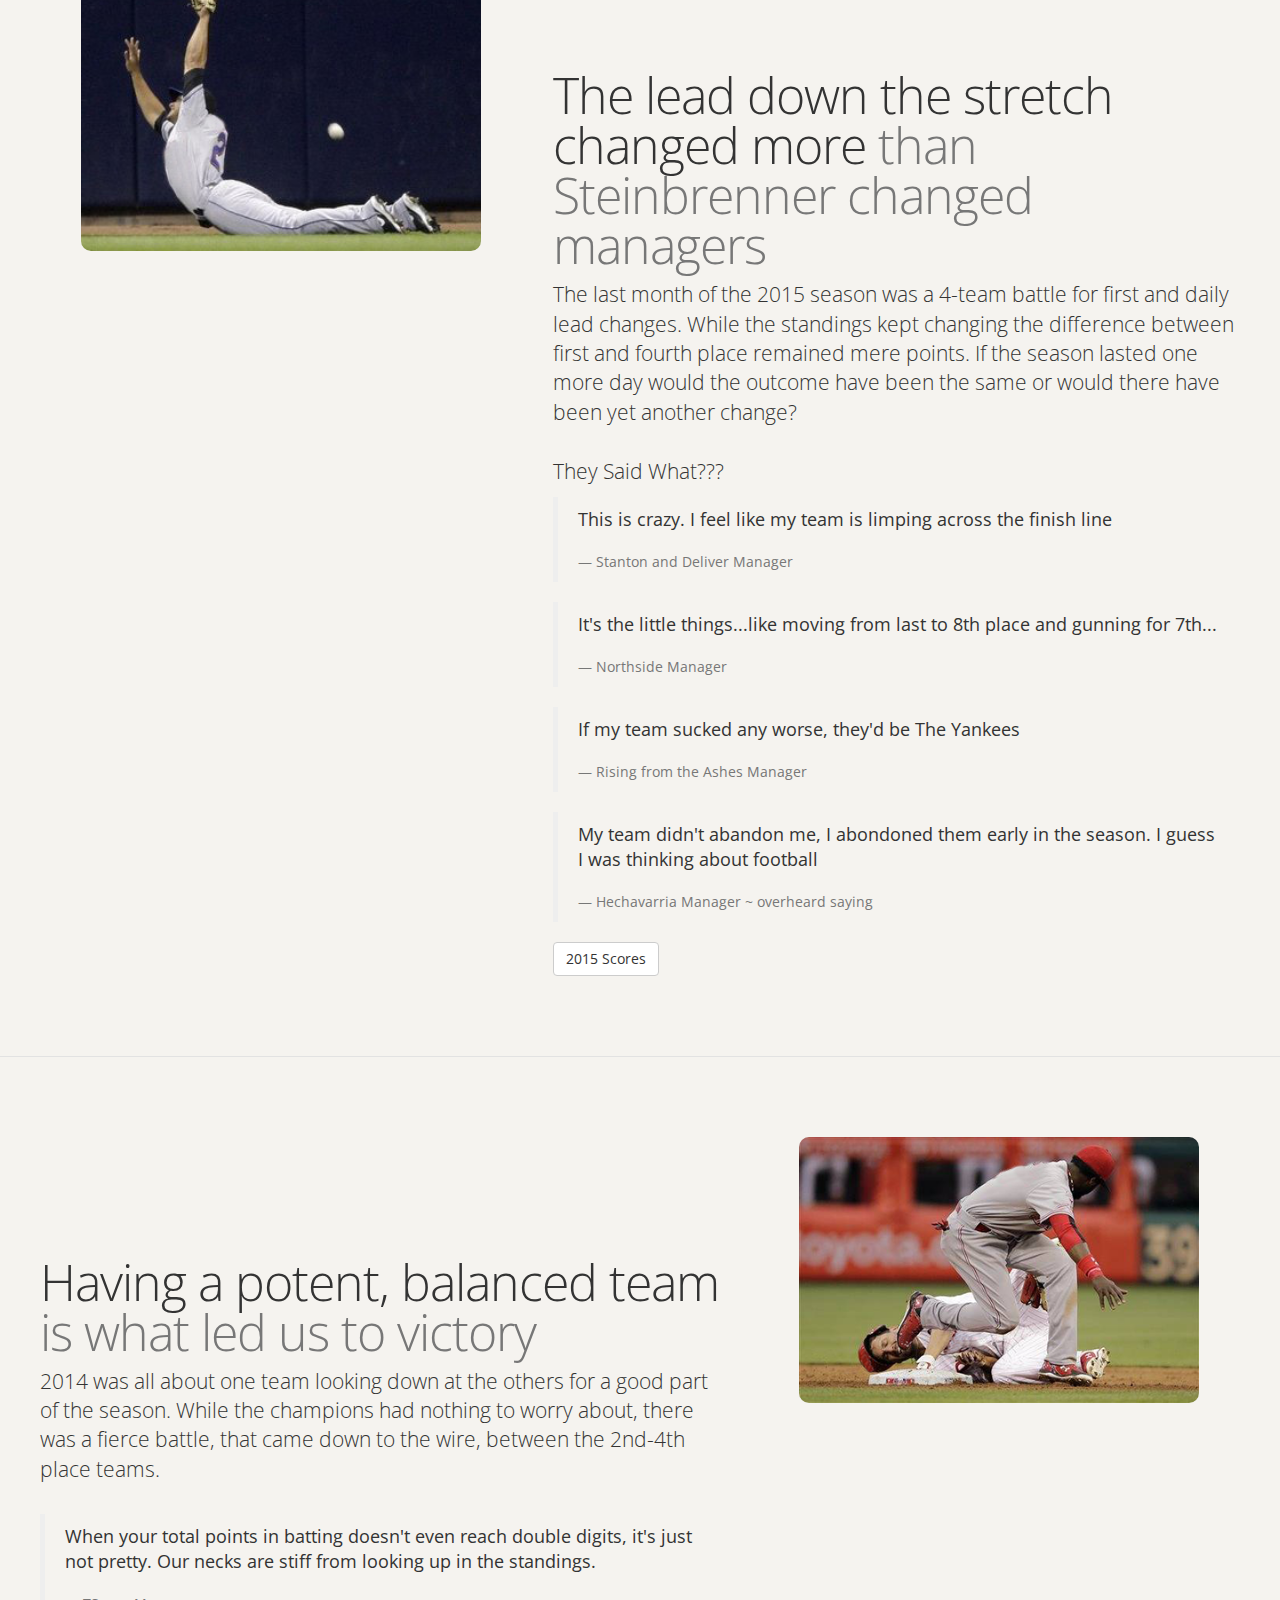
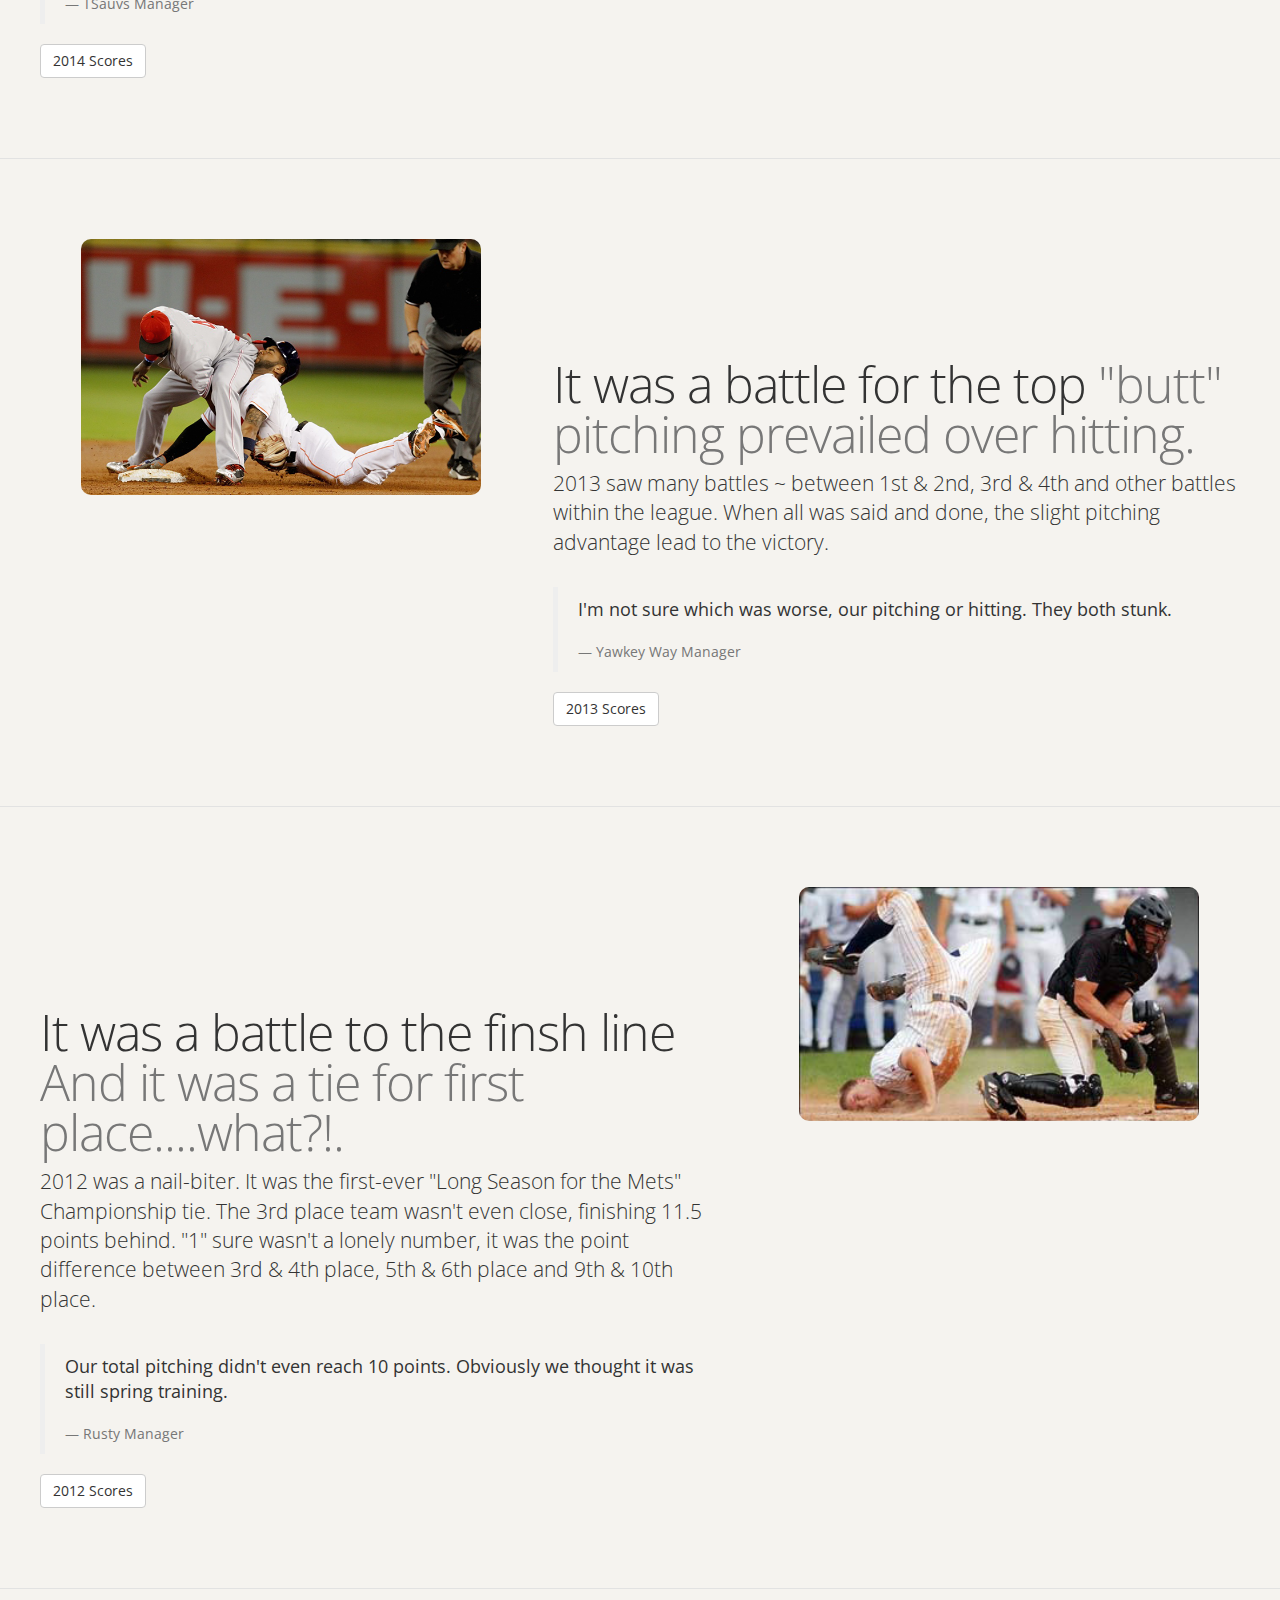
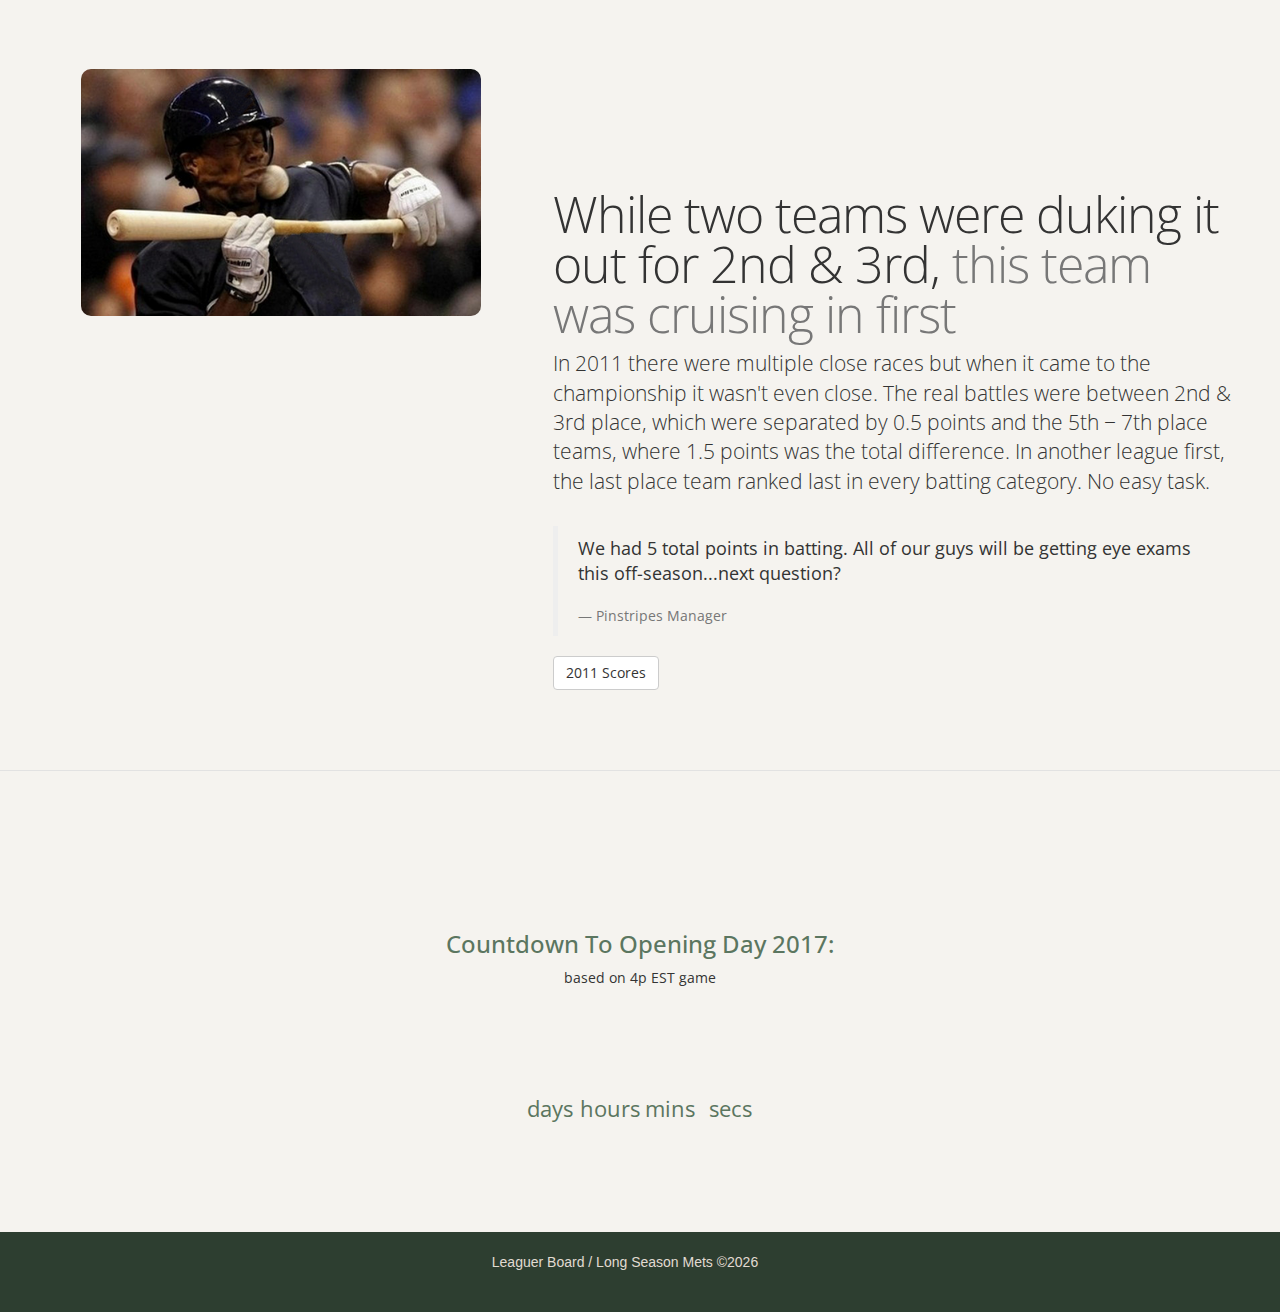
==== commit 490c7127: "countdown 2017" ====
--- a/home.html
+++ b/home.html
@@ -1029,7 +1029,6 @@
         </div> <!-- col-md-5 -->
       </div> <!-- featurette11 row featurette -->
 
-    <!-- 2016 featurette -->
       <hr class="featurette-divider">
 
         <!-- Countdown to 2017 Season -->
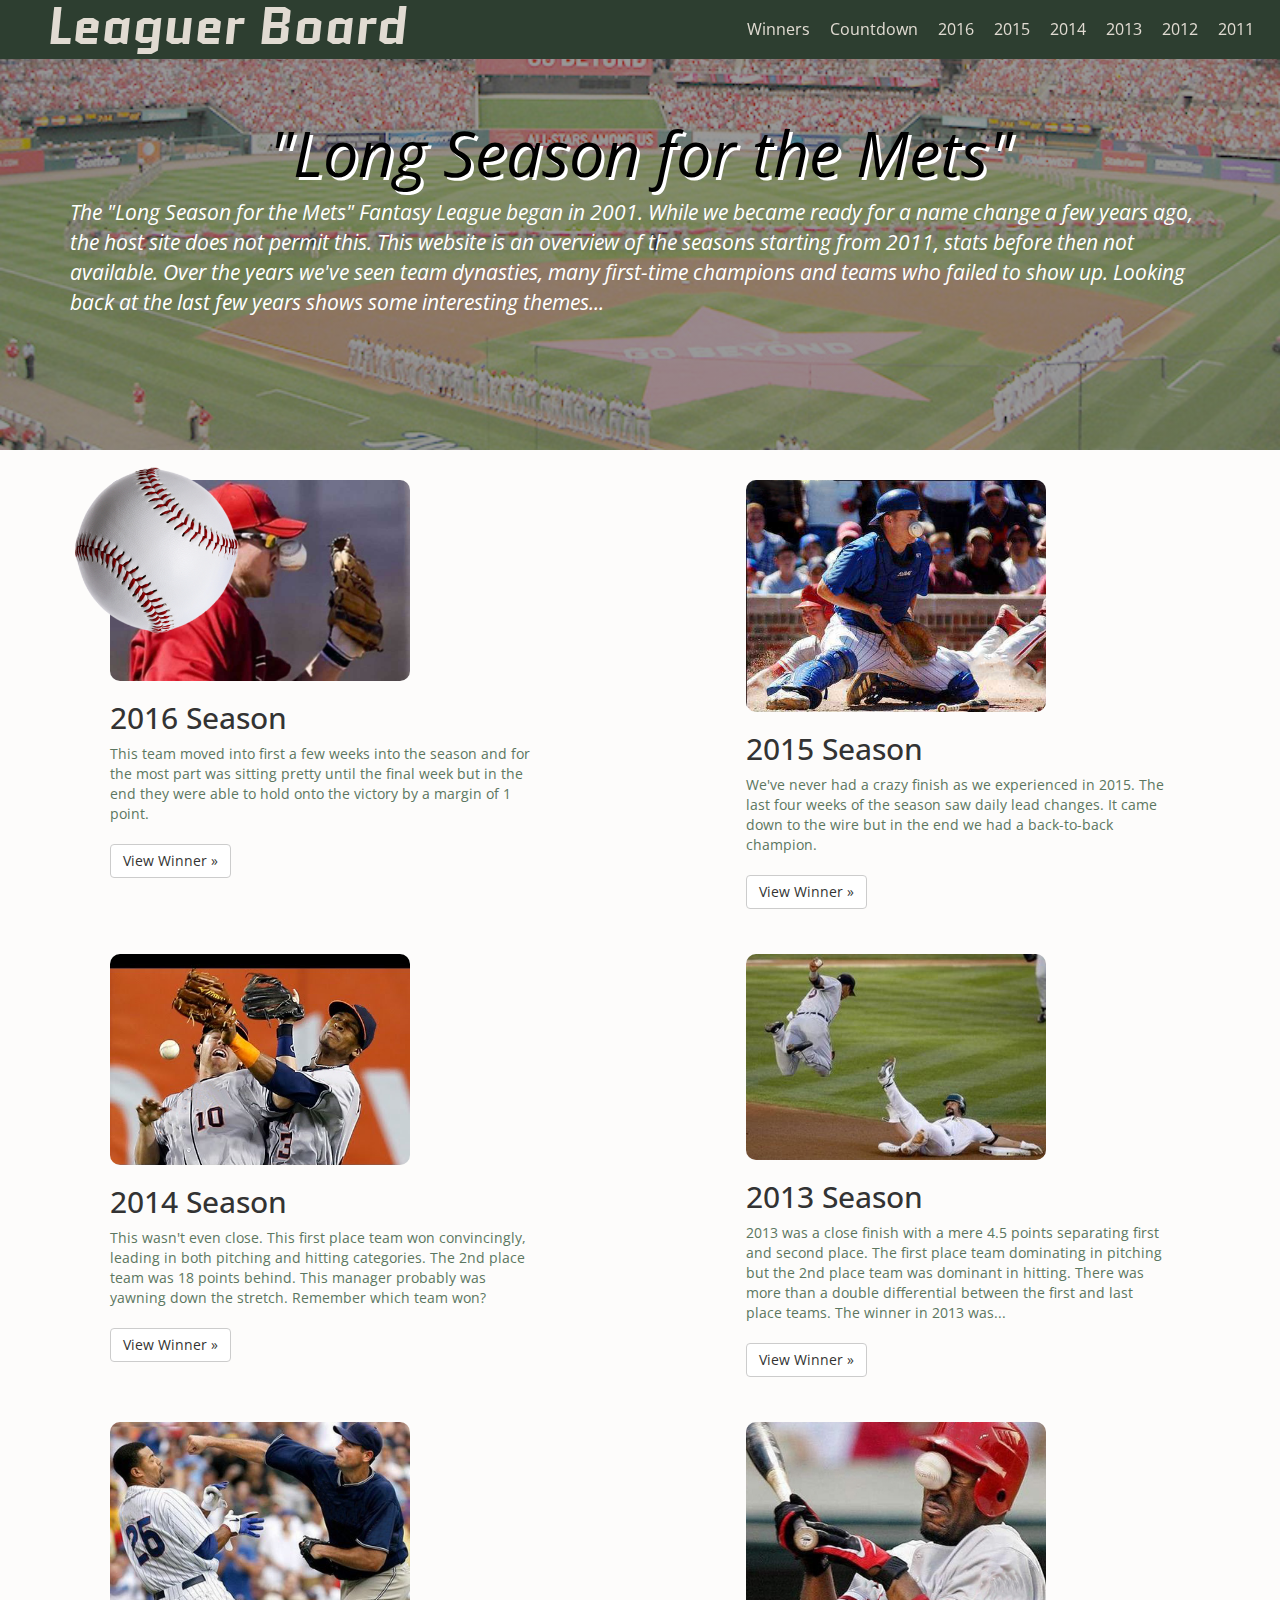
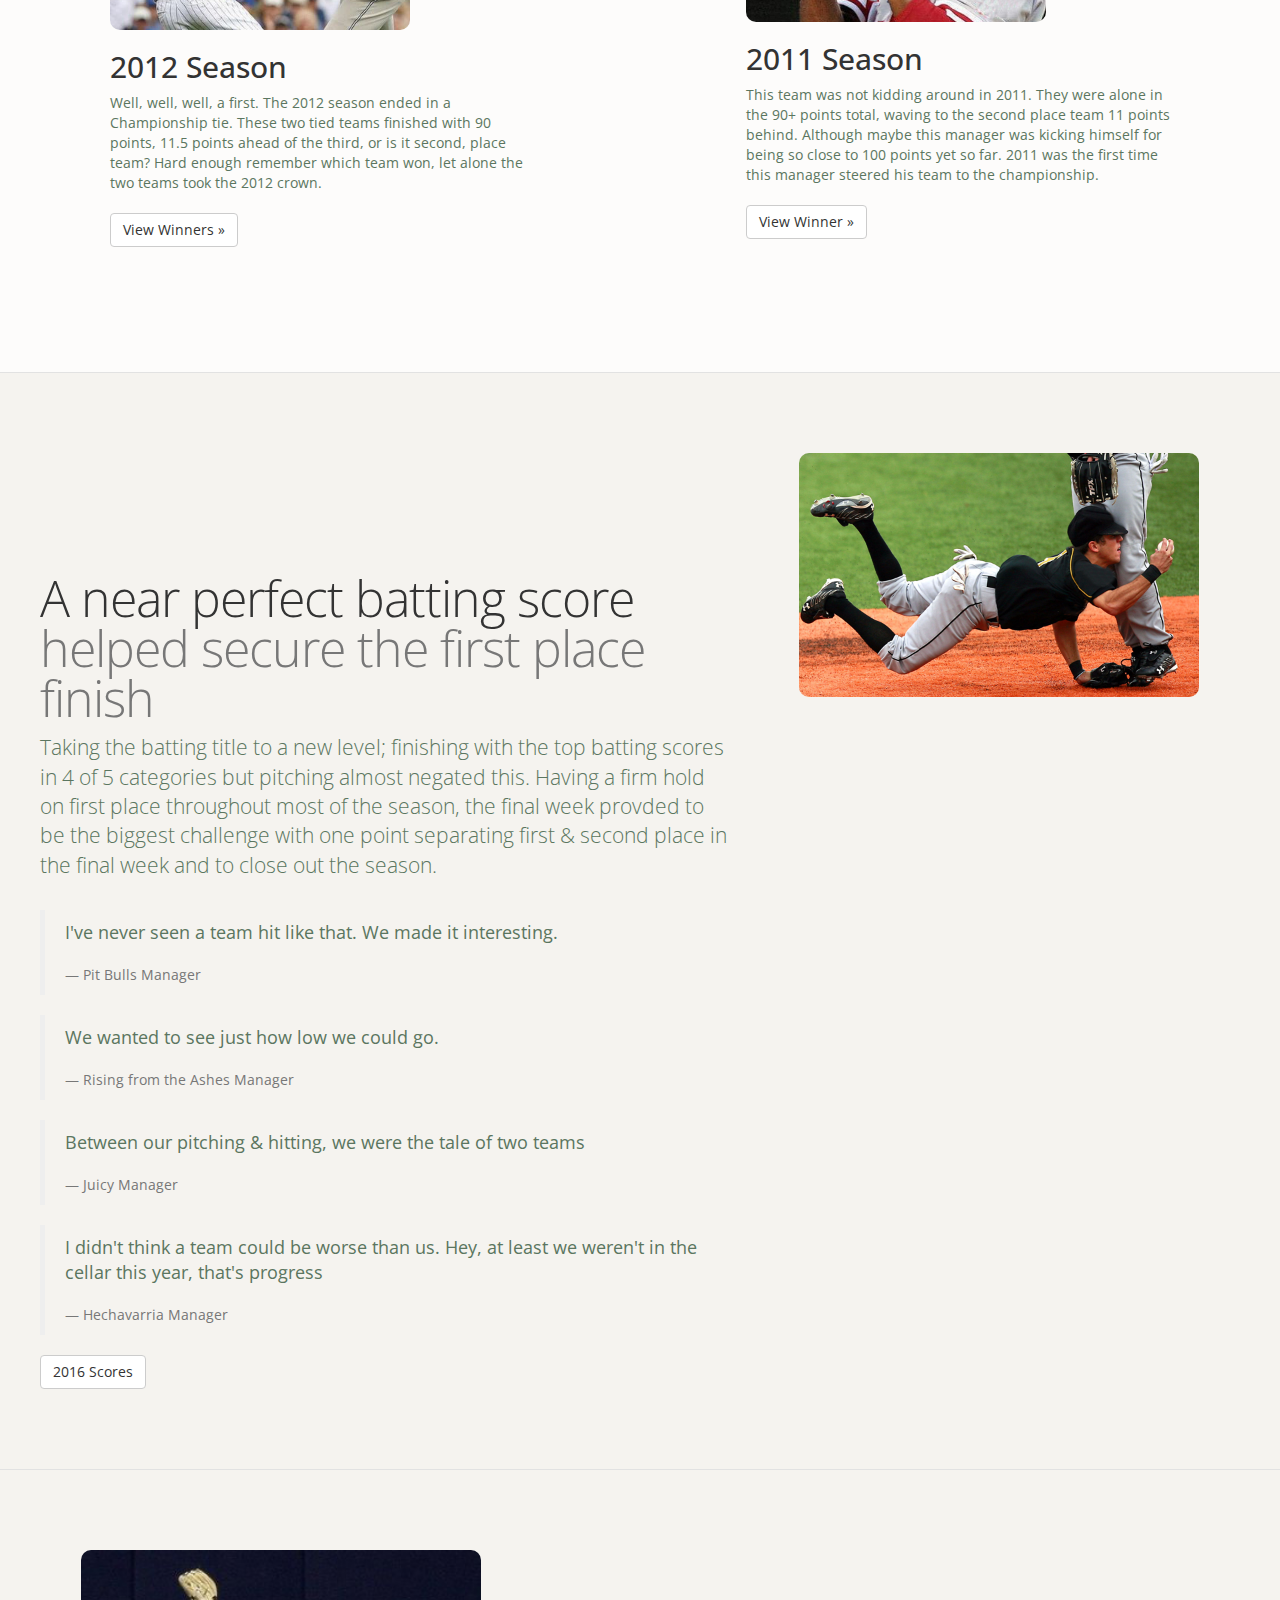
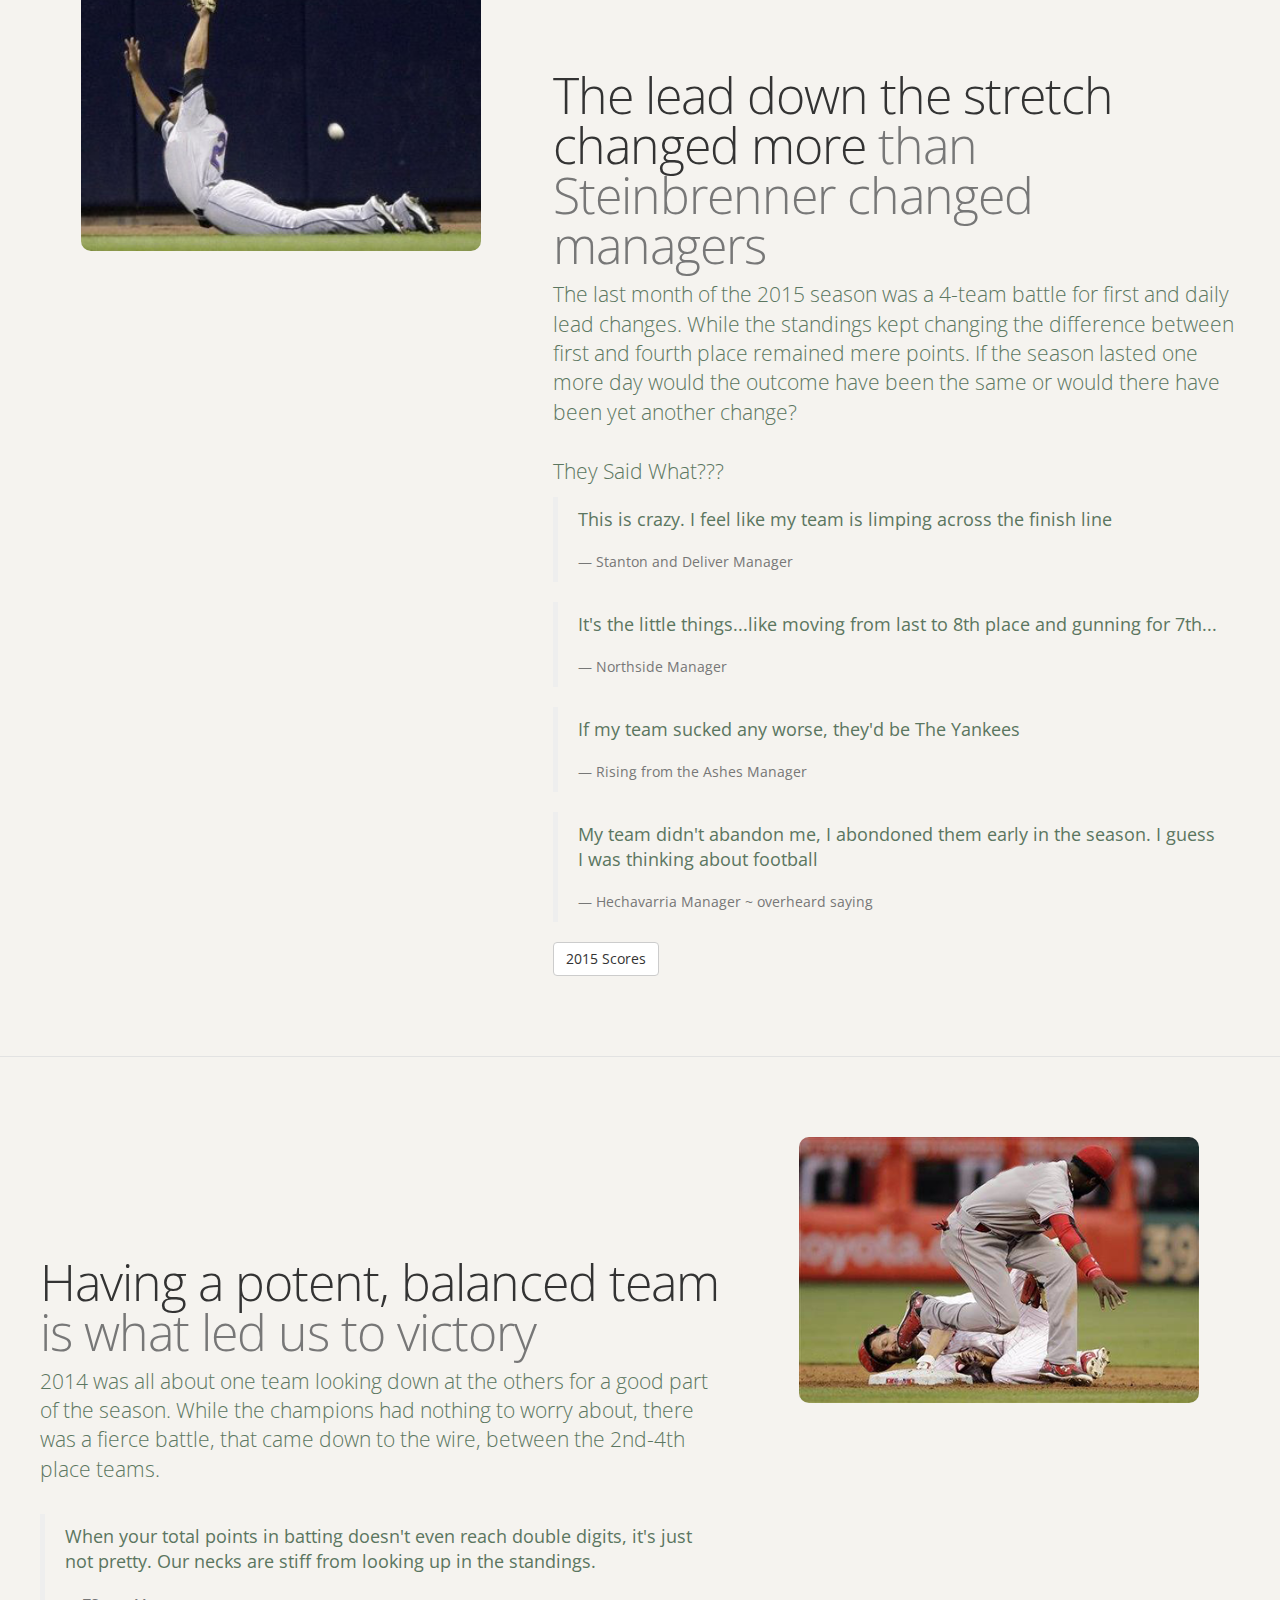
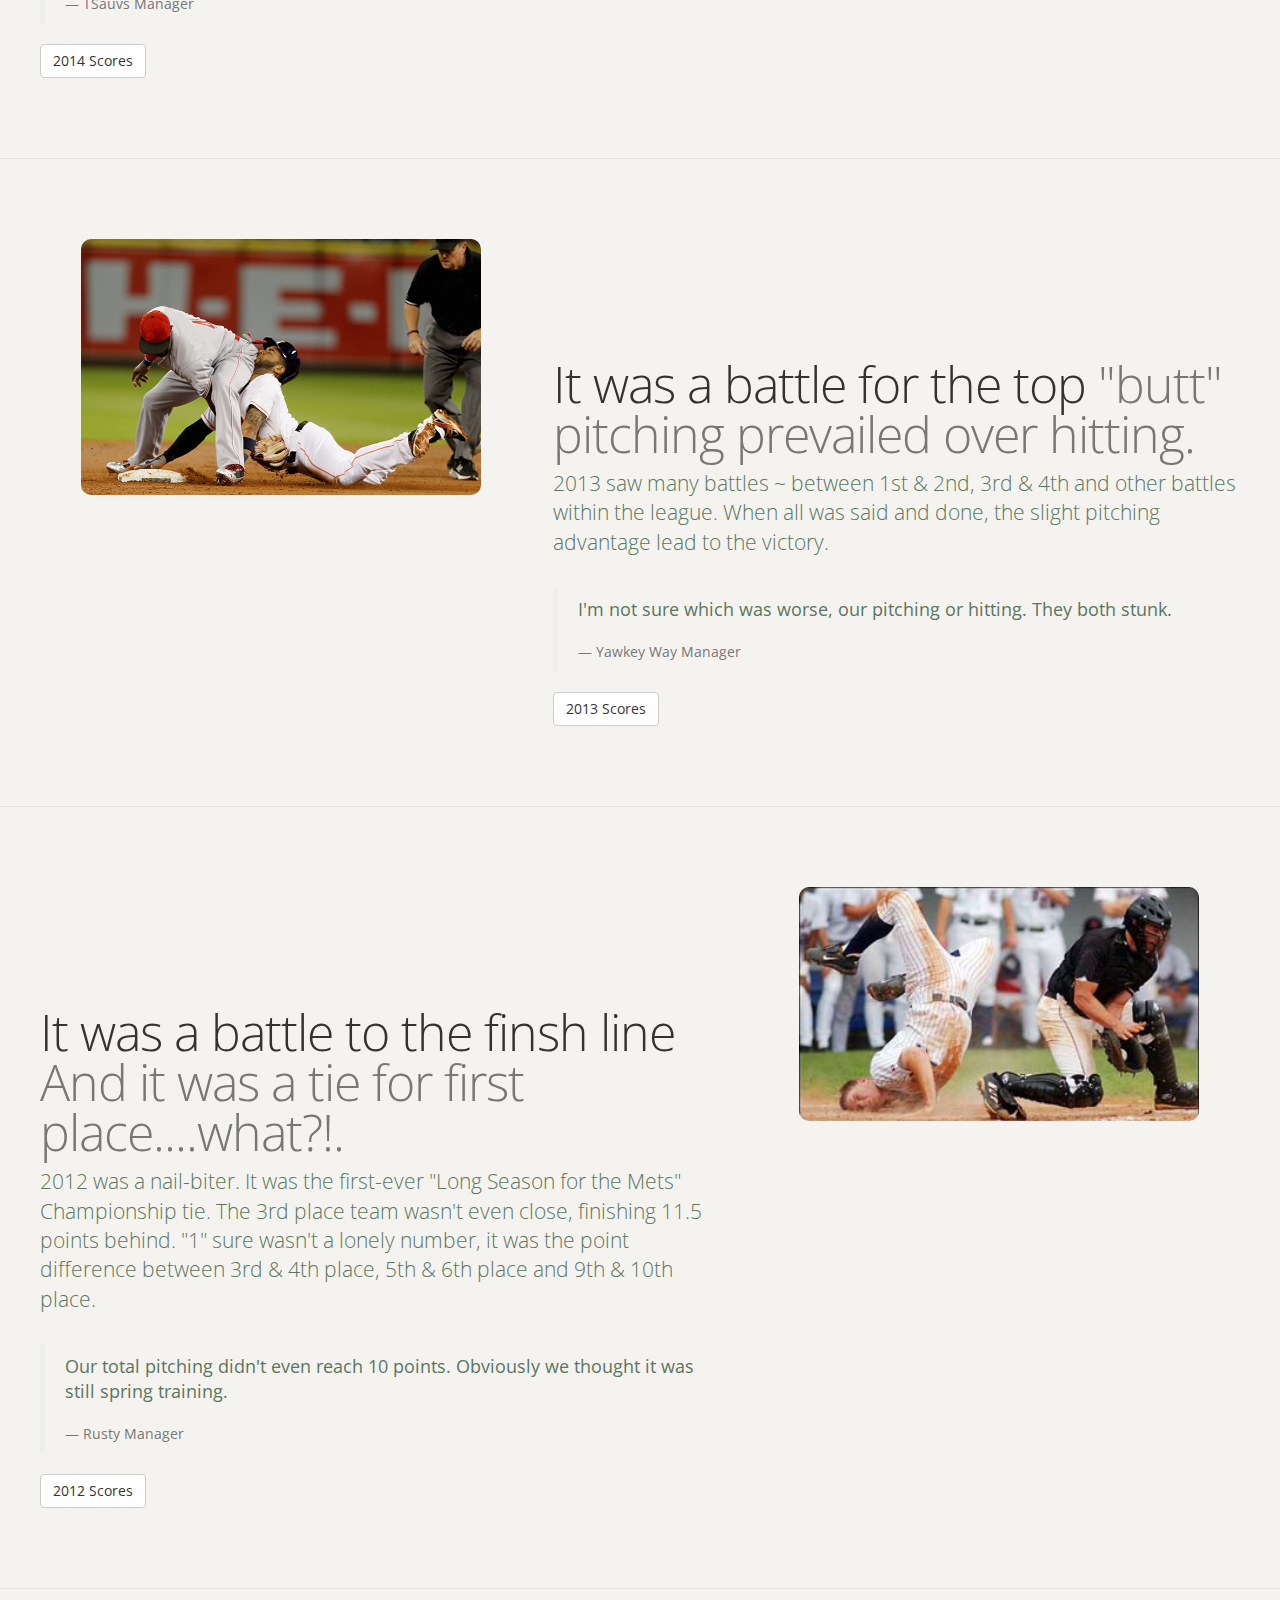
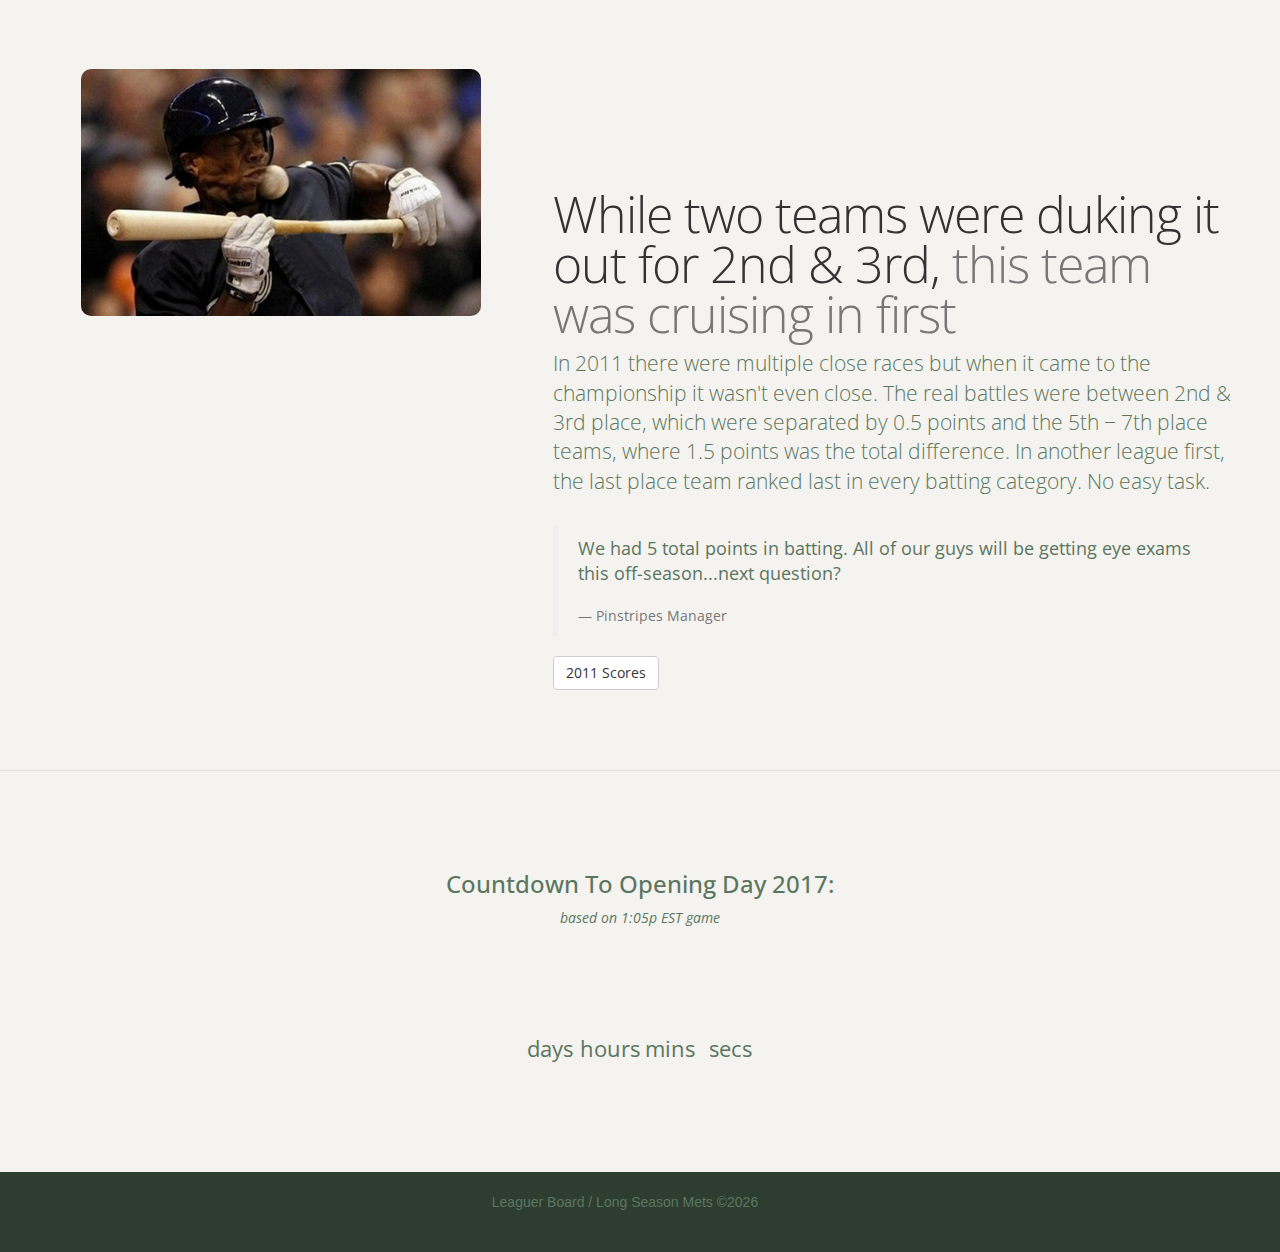
==== commit 9a501d0d: "edit 2016 season text" ====
--- a/home.html
+++ b/home.html
@@ -807,7 +807,7 @@
           <div class="col-md-5">
             <img src="img/faceBall.jpg" alt="ball to face" class="img-rounded img-responsive season-img" height="300" width="300">
             <h2>2016 Season</h2>
-            <p>This team took over first a few weeks into the season and for the most part had a firm hold until the final week but in the end, they were able to pull of the one point win. </p>
+            <p>This team moved into first a few weeks into the season and for the most part was sitting pretty until the final week but in the end they were able to hold onto the victory by a margin of 1 point. </p>
             <p><button class="btn btn-default winner-btn" type="submit">View Winner &raquo;</button><span class="winner">Winner: WilponsPlsSell</span></p>
           </div> <!-- col md 5 -->
 
@@ -879,7 +879,7 @@
            <div id="featurette16" class="row featurette">
         <div class="col-md-7 left">
           <h2 class="featurette-heading">A near perfect batting score<span class="text-muted"> helped secure the first place finish</span></h2>
-          <p class="lead">Taking the batting title to a new level&semi; finishing with the top batting scores in 4 of 5 categories, pitching almost negated this. Having hold of first place throughout most of the season, the final week provded to be the biggest challenge with one point separating first &amp; second place in the final week and to close out the season. </p>
+          <p class="lead">Taking the batting title to a new level&semi; finishing with the top batting scores in 4 of 5 categories but pitching almost negated this. Having a firm hold on first place throughout most of the season, the final week provded to be the biggest challenge with one point separating first &amp; second place in the final week and to close out the season. </p>
 
           <blockquote>
             <p>I've never seen a team hit like that. We made it interesting. </p>
@@ -1036,7 +1036,7 @@
          <div class="col-md-12">
           <div id="countdown-clock">
             <h3 class="text-center">Countdown To Opening Day 2017&colon;</h3>
-            <p class="text-center">based on 4p EST game</p>
+            <p class="text-center">based on 1&colon;05p EST game</p>
           </div> <!-- countdown-clock -->
         </div> <!-- col-md-12 -->
         </div> <!-- row -->
--- a/css/style.css
+++ b/css/style.css
@@ -220,9 +220,9 @@
 /*-------------------------------
 Season Start Countdown
 --------------------------------------------- */
-#countdown-clock {
+/*#countdown-clock {
   padding-top: 60px;
-}
+}*/
 
 .countdown {
   margin-top: 20px;
@@ -239,8 +239,12 @@
   font-size: 22px;
 }
 
-#countdown-clock h3 {
+#countdown-clock h3, p {
   color: #5B7660;
+}
+
+#countdown-clock p {
+  font-style: italic;
 }
 
 .countdown-text .countdown {
